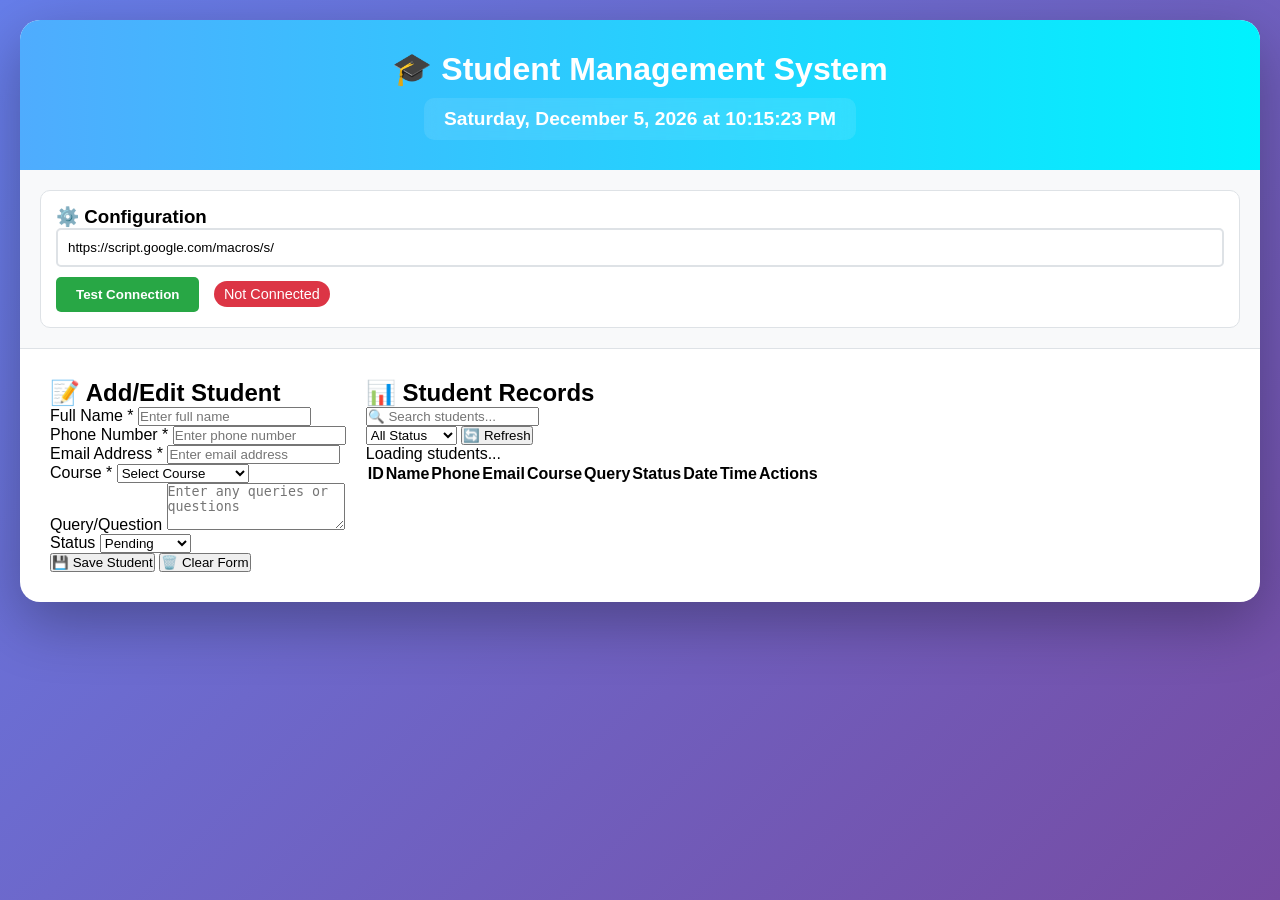
==== index.html @ 3c2ced5c "Update index.html" ====
<!DOCTYPE html>
<html lang="en">
<head>
    <meta charset="UTF-8">
    <meta name="viewport" content="width=device-width, initial-scale=1.0">
    <title>Student Management System</title>
    <style>
        /* (Keep all the CSS from previous code, it's already good) */
        * {
            margin: 0;
            padding: 0;
            box-sizing: border-box;
        }

        body {
            font-family: 'Segoe UI', Tahoma, Geneva, Verdana, sans-serif;
            background: linear-gradient(135deg, #667eea 0%, #764ba2 100%);
            min-height: 100vh;
            padding: 20px;
        }

        .container {
            max-width: 1400px;
            margin: 0 auto;
            background: white;
            border-radius: 20px;
            box-shadow: 0 20px 60px rgba(0,0,0,0.3);
            overflow: hidden;
        }

        header {
            background: linear-gradient(to right, #4facfe 0%, #00f2fe 100%);
            color: white;
            padding: 30px;
            text-align: center;
        }

        .clock {
            font-size: 1.2em;
            font-weight: bold;
            background: rgba(255,255,255,0.1);
            display: inline-block;
            padding: 10px 20px;
            border-radius: 10px;
            backdrop-filter: blur(10px);
            margin-top: 10px;
        }

        .config-section {
            background: #f8f9fa;
            padding: 20px;
            border-bottom: 1px solid #dee2e6;
        }

        .config-box {
            background: white;
            padding: 15px;
            border-radius: 10px;
            border: 1px solid #dee2e6;
        }

        .config-input {
            width: 100%;
            padding: 10px;
            border: 2px solid #dee2e6;
            border-radius: 5px;
            margin-bottom: 10px;
        }

        .btn-config {
            background: #28a745;
            color: white;
            border: none;
            padding: 10px 20px;
            border-radius: 5px;
            cursor: pointer;
            font-weight: bold;
        }

        .connection-status {
            display: inline-block;
            padding: 5px 10px;
            border-radius: 20px;
            margin-left: 10px;
            font-size: 0.9em;
        }

        .connected {
            background: #28a745;
            color: white;
        }

        .disconnected {
            background: #dc3545;
            color: white;
        }

        .main-content {
            display: flex;
            flex-wrap: wrap;
            gap: 20px;
            padding: 30px;
        }

        /* ... rest of the CSS remains the same ... */
    </style>
</head>
<body>
    <div class="container">
        <header>
            <h1>🎓 Student Management System</h1>
            <div class="clock" id="liveClock"></div>
        </header>
        
        <div class="config-section">
            <div class="config-box">
                <h3>⚙️ Configuration</h3>
                <input type="text" id="webAppUrl" class="config-input" 
                       placeholder="Enter your Web App URL here" 
                       value="https://script.google.com/macros/s/">
                <button class="btn-config" onclick="testConnection()">Test Connection</button>
                <span id="connectionStatus" class="connection-status disconnected">Not Connected</span>
            </div>
        </div>
        
        <div class="main-content">
            <section class="form-section">
                <div class="card">
                    <h2>📝 Add/Edit Student</h2>
                    <form id="studentForm">
                        <input type="hidden" id="studentId">
                        
                        <div class="form-group">
                            <label for="name">Full Name *</label>
                            <input type="text" id="name" required placeholder="Enter full name">
                        </div>
                        
                        <div class="form-group">
                            <label for="phone">Phone Number *</label>
                            <input type="tel" id="phone" required placeholder="Enter phone number">
                        </div>
                        
                        <div class="form-group">
                            <label for="email">Email Address *</label>
                            <input type="email" id="email" required placeholder="Enter email address">
                        </div>
                        
                        <div class="form-group">
                            <label for="course">Course *</label>
                            <select id="course" required>
                                <option value="">Select Course</option>
                                <option value="Computer Science">Computer Science</option>
                                <option value="Engineering">Engineering</option>
                                <option value="Business">Business</option>
                                <option value="Arts">Arts</option>
                                <option value="Medicine">Medicine</option>
                                <option value="Other">Other</option>
                            </select>
                        </div>
                        
                        <div class="form-group">
                            <label for="query">Query/Question</label>
                            <textarea id="query" rows="3" placeholder="Enter any queries or questions"></textarea>
                        </div>
                        
                        <div class="form-group">
                            <label for="status">Status</label>
                            <select id="status">
                                <option value="Pending">Pending</option>
                                <option value="In Progress">In Progress</option>
                                <option value="Completed">Completed</option>
                            </select>
                        </div>
                        
                        <button type="submit" class="btn btn-primary">💾 Save Student</button>
                        <button type="button" class="btn btn-secondary" onclick="resetForm()">🗑️ Clear Form</button>
                    </form>
                </div>
            </section>
            
            <section class="list-section">
                <div class="card">
                    <h2>📊 Student Records</h2>
                    
                    <div class="filters">
                        <div class="search-box">
                            <input type="text" id="searchInput" placeholder="🔍 Search students...">
                        </div>
                        <select id="statusFilter">
                            <option value="">All Status</option>
                            <option value="Pending">Pending</option>
                            <option value="In Progress">In Progress</option>
                            <option value="Completed">Completed</option>
                        </select>
                        <button class="btn btn-primary" onclick="loadStudents()">🔄 Refresh</button>
                    </div>
                    
                    <div class="loading" id="loading">
                        <div class="spinner"></div>
                        <p>Loading students...</p>
                    </div>
                    
                    <div id="errorMessage" class="error-message" style="display: none;">
                        <p>⚠️ Error loading data. Please check your connection.</p>
                    </div>
                    
                    <div class="table-container">
                        <table id="studentsTable">
                            <thead>
                                <tr>
                                    <th>ID</th>
                                    <th>Name</th>
                                    <th>Phone</th>
                                    <th>Email</th>
                                    <th>Course</th>
                                    <th>Query</th>
                                    <th>Status</th>
                                    <th>Date</th>
                                    <th>Time</th>
                                    <th>Actions</th>
                                </tr>
                            </thead>
                            <tbody id="studentsTableBody">
                                <!-- Data will be populated here -->
                            </tbody>
                        </table>
                    </div>
                </div>
            </section>
        </div>
    </div>
    
    <div id="notification" class="notification"></div>

    <script>
        // Web App URL - User will configure this
        let WEB_APP_URL = localStorage.getItem('webAppUrl') || '';
        if (WEB_APP_URL) {
            document.getElementById('webAppUrl').value = WEB_APP_URL;
        }
        
        // Live Clock
        function updateClock() {
            const now = new Date();
            const clock = document.getElementById('liveClock');
            clock.textContent = now.toLocaleString('en-US', {
                weekday: 'long',
                year: 'numeric',
                month: 'long',
                day: 'numeric',
                hour: '2-digit',
                minute: '2-digit',
                second: '2-digit',
                hour12: true
            });
        }
        
        setInterval(updateClock, 1000);
        updateClock();
        
        // Show Notification
        function showNotification(message, type = 'success') {
            const notification = document.getElementById('notification');
            notification.textContent = message;
            notification.className = `notification ${type} show`;
            
            setTimeout(() => {
                notification.classList.remove('show');
            }, 3000);
        }
        
        // Test Connection
        async function testConnection() {
            WEB_APP_URL = document.getElementById('webAppUrl').value.trim();
            
            if (!WEB_APP_URL) {
                showNotification('Please enter a Web App URL', 'error');
                return;
            }
            
            // Save to localStorage
            localStorage.setItem('webAppUrl', WEB_APP_URL);
            
            const statusEl = document.getElementById('connectionStatus');
            statusEl.textContent = 'Testing...';
            statusEl.className = 'connection-status';
            
            try {
                const response = await fetch(`${WEB_APP_URL}?method=test`);
                const result = await response.json();
                
                if (result.success) {
                    statusEl.textContent = 'Connected';
                    statusEl.className = 'connection-status connected';
                    showNotification('✓ Connection successful! Sheet: ' + result.sheetName, 'success');
                    
                    // Load students after successful connection
                    loadStudents();
                } else {
                    statusEl.textContent = 'Failed';
                    statusEl.className = 'connection-status disconnected';
                    showNotification('✗ Connection failed: ' + result.message, 'error');
                }
            } catch (error) {
                statusEl.textContent = 'Error';
                statusEl.className = 'connection-status disconnected';
                showNotification('✗ Connection error: ' + error.message, 'error');
            }
        }
        
        // Form Submission
        document.getElementById('studentForm').addEventListener('submit', async function(e) {
            e.preventDefault();
            
            if (!WEB_APP_URL) {
                showNotification('Please configure Web App URL first', 'error');
                return;
            }
            
            const formData = {
                method: 'add',
                name: document.getElementById('name').value,
                phone: document.getElementById('phone').value,
                email: document.getElementById('email').value,
                course: document.getElementById('course').value,
                query: document.getElementById('query').value,
                status: document.getElementById('status').value
            };
            
            const studentId = document.getElementById('studentId').value;
            if (studentId) {
                formData.method = 'update';
                formData.id = studentId;
            }
            
            try {
                showNotification('Saving student...', 'success');
                
                const response = await fetch(WEB_APP_URL, {
                    method: 'POST',
                    body: new URLSearchParams(formData)
                });
                
                const result = await response.json();
                
                if (result.success) {
                    showNotification('✓ ' + result.message, 'success');
                    resetForm();
                    loadStudents();
                } else {
                    showNotification('✗ ' + result.message, 'error');
                }
            } catch (error) {
                showNotification('✗ Error saving student: ' + error.message, 'error');
            }
        });
        
        // Load Students
        async function loadStudents() {
            if (!WEB_APP_URL) {
                showNotification('Please configure Web App URL first', 'error');
                return;
            }
            
            const loading = document.getElementById('loading');
            const tableBody = document.getElementById('studentsTableBody');
            const errorMessage = document.getElementById('errorMessage');
            
            loading.style.display = 'block';
            errorMessage.style.display = 'none';
            tableBody.innerHTML = '';
            
            try {
                const response = await fetch(`${WEB_APP_URL}?method=get`);
                const result = await response.json();
                
                if (result.success) {
                    displayStudents(result.students);
                    if (result.count === 0) {
                        showNotification('No students found. Add your first student!', 'success');
                    }
                } else {
                    errorMessage.style.display = 'block';
                    errorMessage.innerHTML = `<p>⚠️ ${result.message}</p>`;
                }
            } catch (error) {
                errorMessage.style.display = 'block';
                errorMessage.innerHTML = `<p>⚠️ Error loading students: ${error.message}</p>`;
                showNotification('✗ Error loading students', 'error');
            } finally {
                loading.style.display = 'none';
            }
        }
        
        // Display Students
        function displayStudents(students) {
            const tableBody = document.getElementById('studentsTableBody');
            const searchTerm = document.getElementById('searchInput').value.toLowerCase();
            const statusFilter = document.getElementById('statusFilter').value;
            
            tableBody.innerHTML = '';
            
            if (!students || students.length === 0) {
                tableBody.innerHTML = `
                    <tr>
                        <td colspan="10" style="text-align: center; padding: 40px;">
                            <p>No students found. Add your first student!</p>
                        </td>
                    </tr>
                `;
                return;
            }
            
            let displayedCount = 0;
            
            students.forEach(student => {
                // Apply filters
                if (searchTerm) {
                    const searchable = [
                        student.name || '',
                        student.phone || '',
                        student.Email || '',
                        student.Course || '',
                        student.Query || ''
                    ].some(value => value.toString().toLowerCase().includes(searchTerm));
                    
                    if (!searchable) return;
                }
                
                if (statusFilter && student.Status !== statusFilter) {
                    return;
                }
                
                displayedCount++;
                
                const statusClass = student.Status ? 
                    student.Status.toLowerCase().replace(' ', '') : 'pending';
                
                const row = document.createElement('tr');
                
                row.innerHTML = `
                    <td>${student.id || ''}</td>
                    <td>${student.name || ''}</td>
                    <td>${student.phone || ''}</td>
                    <td>${student.Email || ''}</td>
                    <td>${student.Course || ''}</td>
                    <td>${student.Query || ''}</td>
                    <td><span class="status status-${statusClass}">${student.Status || 'Pending'}</span></td>
                    <td>${student.Date || ''}</td>
                    <td>${student.Timestamp || ''}</td>
                    <td>
                        <div class="actions">
                            <button class="btn-small btn-edit" onclick="editStudent(${student.id})">Edit</button>
                            <button class="btn-small btn-delete" onclick="deleteStudent(${student.id})">Delete</button>
                        </div>
                    </td>
                `;
                
                tableBody.appendChild(row);
            });
            
            if (displayedCount === 0) {
                tableBody.innerHTML = `
                    <tr>
                        <td colspan="10" style="text-align: center; padding: 40px;">
                            <p>No students match your search criteria.</p>
                        </td>
                    </tr>
                `;
            }
        }
        
        // Edit Student
        async function editStudent(id) {
            try {
                const response = await fetch(`${WEB_APP_URL}?method=get`);
                const result = await response.json();
                
                if (result.success) {
                    const student = result.students.find(s => s.id == id);
                    if (student) {
                        document.getElementById('studentId').value = student.id;
                        document.getElementById('name').value = student.name || '';
                        document.getElementById('phone').value = student.phone || '';
                        document.getElementById('email').value = student.Email || '';
                        document.getElementById('course').value = student.Course || '';
                        document.getElementById('query').value = student.Query || '';
                        document.getElementById('status').value = student.Status || 'Pending';
                        
                        showNotification(`Editing student: ${student.name || 'ID ' + id}`, 'success');
                    }
                }
            } catch (error) {
                showNotification('Error loading student details', 'error');
            }
        }
        
        // Delete Student
        async function deleteStudent(id) {
            if (!confirm('Are you sure you want to delete this student?')) {
                return;
            }
            
            try {
                const response = await fetch(WEB_APP_URL, {
                    method: 'POST',
                    body: new URLSearchParams({
                        method: 'delete',
                        id: id
                    })
                });
                
                const result = await response.json();
                
                if (result.success) {
                    showNotification('✓ ' + result.message, 'success');
                    loadStudents();
                } else {
                    showNotification('✗ ' + result.message, 'error');
                }
            } catch (error) {
                showNotification('✗ Error deleting student', 'error');
            }
        }
        
        // Reset Form
        function resetForm() {
            document.getElementById('studentForm').reset();
            document.getElementById('studentId').value = '';
            showNotification('Form cleared', 'success');
        }
        
        // Search and Filter
        document.getElementById('searchInput').addEventListener('input', loadStudents);
        document.getElementById('statusFilter').addEventListener('change', loadStudents);
        
        // Auto-test connection if URL is already saved
        if (WEB_APP_URL) {
            setTimeout(testConnection, 1000);
        }
    </script>
</body>
</html>
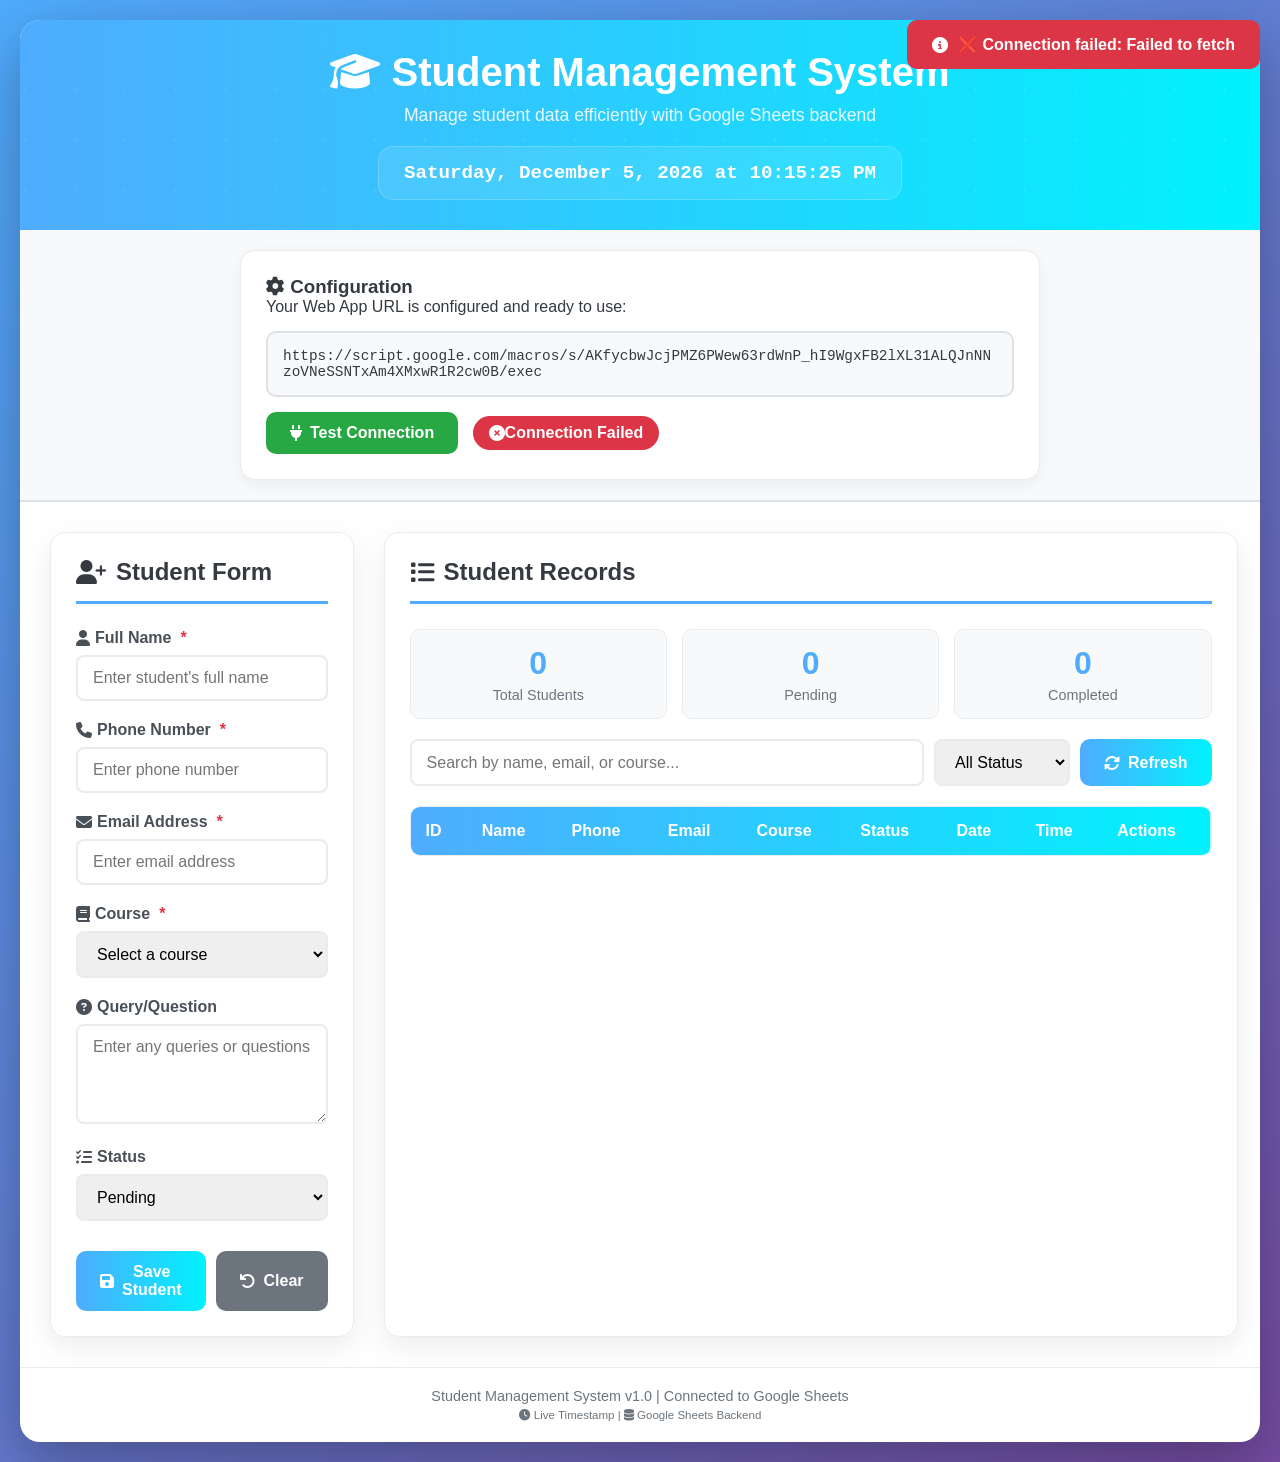
==== commit b06462bb: "Update index.html" ====
--- a/index.html
+++ b/index.html
@@ -5,7 +5,16 @@
     <meta name="viewport" content="width=device-width, initial-scale=1.0">
     <title>Student Management System</title>
     <style>
-        /* (Keep all the CSS from previous code, it's already good) */
+        :root {
+            --primary: #4facfe;
+            --secondary: #00f2fe;
+            --success: #28a745;
+            --danger: #dc3545;
+            --warning: #ffc107;
+            --dark: #343a40;
+            --light: #f8f9fa;
+        }
+        
         * {
             margin: 0;
             padding: 0;
@@ -14,9 +23,10 @@
 
         body {
             font-family: 'Segoe UI', Tahoma, Geneva, Verdana, sans-serif;
-            background: linear-gradient(135deg, #667eea 0%, #764ba2 100%);
+            background: linear-gradient(135deg, var(--primary) 0%, #764ba2 100%);
             min-height: 100vh;
             padding: 20px;
+            color: var(--dark);
         }
 
         .container {
@@ -26,186 +36,604 @@
             border-radius: 20px;
             box-shadow: 0 20px 60px rgba(0,0,0,0.3);
             overflow: hidden;
+            animation: fadeIn 0.5s ease-out;
+        }
+
+        @keyframes fadeIn {
+            from { opacity: 0; transform: translateY(20px); }
+            to { opacity: 1; transform: translateY(0); }
         }
 
         header {
-            background: linear-gradient(to right, #4facfe 0%, #00f2fe 100%);
+            background: linear-gradient(to right, var(--primary) 0%, var(--secondary) 100%);
             color: white;
             padding: 30px;
             text-align: center;
+            position: relative;
+            overflow: hidden;
+        }
+
+        header::before {
+            content: '';
+            position: absolute;
+            top: -50%;
+            left: -50%;
+            width: 200%;
+            height: 200%;
+            background: radial-gradient(circle, rgba(255,255,255,0.1) 1px, transparent 1px);
+            background-size: 50px 50px;
+            animation: float 20s linear infinite;
+        }
+
+        @keyframes float {
+            0% { transform: translateY(0) rotate(0deg); }
+            100% { transform: translateY(-50px) rotate(360deg); }
+        }
+
+        h1 {
+            font-size: 2.5em;
+            margin-bottom: 10px;
+            position: relative;
+            z-index: 1;
+        }
+
+        .subtitle {
+            font-size: 1.1em;
+            opacity: 0.9;
+            margin-bottom: 20px;
+            position: relative;
+            z-index: 1;
+        }
+
+        .clock-container {
+            background: rgba(255,255,255,0.1);
+            backdrop-filter: blur(10px);
+            border-radius: 15px;
+            padding: 15px 25px;
+            display: inline-block;
+            border: 1px solid rgba(255,255,255,0.2);
+            position: relative;
+            z-index: 1;
         }
 
         .clock {
             font-size: 1.2em;
             font-weight: bold;
-            background: rgba(255,255,255,0.1);
-            display: inline-block;
-            padding: 10px 20px;
+            font-family: 'Courier New', monospace;
+        }
+
+        .config-section {
+            background: var(--light);
+            padding: 20px;
+            border-bottom: 2px solid #dee2e6;
+        }
+
+        .config-card {
+            background: white;
+            padding: 25px;
+            border-radius: 15px;
+            box-shadow: 0 5px 15px rgba(0,0,0,0.05);
+            border: 1px solid #e9ecef;
+            max-width: 800px;
+            margin: 0 auto;
+        }
+
+        .url-display {
+            background: #f8f9fa;
+            border: 2px solid #dee2e6;
             border-radius: 10px;
-            backdrop-filter: blur(10px);
-            margin-top: 10px;
-        }
-
-        .config-section {
+            padding: 15px;
+            margin: 15px 0;
+            font-family: 'Courier New', monospace;
+            word-break: break-all;
+            font-size: 0.9em;
+            color: var(--dark);
+        }
+
+        .url-display.connected {
+            border-color: var(--success);
+            background: #d4edda;
+        }
+
+        .status-badge {
+            display: inline-flex;
+            align-items: center;
+            padding: 8px 16px;
+            border-radius: 25px;
+            font-weight: 600;
+            margin-left: 10px;
+        }
+
+        .status-connected {
+            background: var(--success);
+            color: white;
+        }
+
+        .status-disconnected {
+            background: var(--danger);
+            color: white;
+        }
+
+        .btn {
+            padding: 12px 24px;
+            border: none;
+            border-radius: 10px;
+            font-size: 16px;
+            font-weight: 600;
+            cursor: pointer;
+            transition: all 0.3s ease;
+            display: inline-flex;
+            align-items: center;
+            justify-content: center;
+            gap: 8px;
+        }
+
+        .btn:hover {
+            transform: translateY(-2px);
+            box-shadow: 0 5px 15px rgba(0,0,0,0.2);
+        }
+
+        .btn:active {
+            transform: translateY(0);
+        }
+
+        .btn-primary {
+            background: linear-gradient(to right, var(--primary) 0%, var(--secondary) 100%);
+            color: white;
+        }
+
+        .btn-success {
+            background: var(--success);
+            color: white;
+        }
+
+        .btn-danger {
+            background: var(--danger);
+            color: white;
+        }
+
+        .btn-secondary {
+            background: #6c757d;
+            color: white;
+        }
+
+        .btn-sm {
+            padding: 6px 12px;
+            font-size: 14px;
+        }
+
+        .main-content {
+            display: grid;
+            grid-template-columns: 1fr 1.5fr;
+            gap: 30px;
+            padding: 30px;
+        }
+
+        @media (max-width: 1024px) {
+            .main-content {
+                grid-template-columns: 1fr;
+            }
+        }
+
+        .card {
+            background: white;
+            border-radius: 15px;
+            padding: 25px;
+            box-shadow: 0 10px 30px rgba(0,0,0,0.08);
+            border: 1px solid #e9ecef;
+            height: 100%;
+        }
+
+        .card h2 {
+            color: var(--dark);
+            margin-bottom: 25px;
+            padding-bottom: 15px;
+            border-bottom: 3px solid var(--primary);
+            display: flex;
+            align-items: center;
+            gap: 10px;
+        }
+
+        .form-group {
+            margin-bottom: 20px;
+        }
+
+        .form-group label {
+            display: block;
+            margin-bottom: 8px;
+            color: #495057;
+            font-weight: 600;
+            display: flex;
+            align-items: center;
+            gap: 5px;
+        }
+
+        .required::after {
+            content: '*';
+            color: var(--danger);
+            margin-left: 4px;
+        }
+
+        .form-control {
+            width: 100%;
+            padding: 12px 15px;
+            border: 2px solid #e9ecef;
+            border-radius: 8px;
+            font-size: 16px;
+            transition: all 0.3s;
+            font-family: inherit;
+        }
+
+        .form-control:focus {
+            outline: none;
+            border-color: var(--primary);
+            box-shadow: 0 0 0 3px rgba(79, 172, 254, 0.1);
+        }
+
+        textarea.form-control {
+            min-height: 100px;
+            resize: vertical;
+        }
+
+        .filters {
+            display: grid;
+            grid-template-columns: 1fr auto auto;
+            gap: 10px;
+            margin-bottom: 20px;
+        }
+
+        @media (max-width: 768px) {
+            .filters {
+                grid-template-columns: 1fr;
+            }
+        }
+
+        .table-container {
+            overflow-x: auto;
+            border-radius: 10px;
+            border: 1px solid #e9ecef;
+        }
+
+        table {
+            width: 100%;
+            border-collapse: collapse;
+            min-width: 800px;
+        }
+
+        thead {
+            background: linear-gradient(to right, var(--primary) 0%, var(--secondary) 100%);
+        }
+
+        th {
+            padding: 15px;
+            text-align: left;
+            color: white;
+            font-weight: 600;
+            position: sticky;
+            top: 0;
+        }
+
+        tbody tr {
+            border-bottom: 1px solid #e9ecef;
+            transition: background-color 0.2s;
+        }
+
+        tbody tr:hover {
+            background-color: #f8f9fa;
+        }
+
+        td {
+            padding: 12px 15px;
+        }
+
+        .status-badge-small {
+            padding: 4px 10px;
+            border-radius: 15px;
+            font-size: 12px;
+            font-weight: 600;
+            text-transform: uppercase;
+        }
+
+        .status-pending {
+            background: #fff3cd;
+            color: #856404;
+        }
+
+        .status-inprogress {
+            background: #cce5ff;
+            color: #004085;
+        }
+
+        .status-completed {
+            background: #d4edda;
+            color: #155724;
+        }
+
+        .actions {
+            display: flex;
+            gap: 8px;
+            flex-wrap: nowrap;
+        }
+
+        .loading {
+            display: none;
+            text-align: center;
+            padding: 40px;
+        }
+
+        .spinner {
+            width: 40px;
+            height: 40px;
+            border: 3px solid #f3f3f3;
+            border-top: 3px solid var(--primary);
+            border-radius: 50%;
+            animation: spin 1s linear infinite;
+            margin: 0 auto 20px;
+        }
+
+        @keyframes spin {
+            0% { transform: rotate(0deg); }
+            100% { transform: rotate(360deg); }
+        }
+
+        .empty-state {
+            text-align: center;
+            padding: 40px;
+            color: #6c757d;
+        }
+
+        .empty-state i {
+            font-size: 3em;
+            margin-bottom: 20px;
+            opacity: 0.5;
+        }
+
+        .notification {
+            position: fixed;
+            top: 20px;
+            right: 20px;
+            padding: 15px 25px;
+            border-radius: 10px;
+            color: white;
+            font-weight: 600;
+            z-index: 1000;
+            opacity: 0;
+            transform: translateX(100px);
+            transition: all 0.3s ease;
+            display: flex;
+            align-items: center;
+            gap: 10px;
+            max-width: 400px;
+        }
+
+        .notification.show {
+            opacity: 1;
+            transform: translateX(0);
+        }
+
+        .notification.success {
+            background: var(--success);
+        }
+
+        .notification.error {
+            background: var(--danger);
+        }
+
+        .notification.info {
+            background: var(--primary);
+        }
+
+        .stats {
+            display: grid;
+            grid-template-columns: repeat(3, 1fr);
+            gap: 15px;
+            margin-bottom: 20px;
+        }
+
+        .stat-card {
             background: #f8f9fa;
-            padding: 20px;
-            border-bottom: 1px solid #dee2e6;
-        }
-
-        .config-box {
-            background: white;
             padding: 15px;
             border-radius: 10px;
-            border: 1px solid #dee2e6;
-        }
-
-        .config-input {
+            text-align: center;
+            border: 1px solid #e9ecef;
+        }
+
+        .stat-value {
+            font-size: 2em;
+            font-weight: bold;
+            color: var(--primary);
+        }
+
+        .stat-label {
+            font-size: 0.9em;
+            color: #6c757d;
+            margin-top: 5px;
+        }
+
+        .modal {
+            display: none;
+            position: fixed;
+            top: 0;
+            left: 0;
             width: 100%;
-            padding: 10px;
-            border: 2px solid #dee2e6;
-            border-radius: 5px;
-            margin-bottom: 10px;
-        }
-
-        .btn-config {
-            background: #28a745;
-            color: white;
-            border: none;
-            padding: 10px 20px;
-            border-radius: 5px;
-            cursor: pointer;
-            font-weight: bold;
-        }
-
-        .connection-status {
-            display: inline-block;
-            padding: 5px 10px;
-            border-radius: 20px;
-            margin-left: 10px;
+            height: 100%;
+            background: rgba(0,0,0,0.5);
+            z-index: 1001;
+            align-items: center;
+            justify-content: center;
+        }
+
+        .modal.show {
+            display: flex;
+        }
+
+        .modal-content {
+            background: white;
+            padding: 30px;
+            border-radius: 15px;
+            max-width: 500px;
+            width: 90%;
+            max-height: 80vh;
+            overflow-y: auto;
+        }
+
+        footer {
+            text-align: center;
+            padding: 20px;
+            color: #6c757d;
             font-size: 0.9em;
-        }
-
-        .connected {
-            background: #28a745;
-            color: white;
-        }
-
-        .disconnected {
-            background: #dc3545;
-            color: white;
-        }
-
-        .main-content {
-            display: flex;
-            flex-wrap: wrap;
-            gap: 20px;
-            padding: 30px;
-        }
-
-        /* ... rest of the CSS remains the same ... */
+            border-top: 1px solid #e9ecef;
+        }
     </style>
+    <link rel="stylesheet" href="https://cdnjs.cloudflare.com/ajax/libs/font-awesome/6.4.0/css/all.min.css">
 </head>
 <body>
     <div class="container">
         <header>
-            <h1>🎓 Student Management System</h1>
-            <div class="clock" id="liveClock"></div>
+            <h1><i class="fas fa-graduation-cap"></i> Student Management System</h1>
+            <p class="subtitle">Manage student data efficiently with Google Sheets backend</p>
+            <div class="clock-container">
+                <div class="clock" id="liveClock"></div>
+            </div>
         </header>
         
         <div class="config-section">
-            <div class="config-box">
-                <h3>⚙️ Configuration</h3>
-                <input type="text" id="webAppUrl" class="config-input" 
-                       placeholder="Enter your Web App URL here" 
-                       value="https://script.google.com/macros/s/">
-                <button class="btn-config" onclick="testConnection()">Test Connection</button>
-                <span id="connectionStatus" class="connection-status disconnected">Not Connected</span>
+            <div class="config-card">
+                <h3><i class="fas fa-cog"></i> Configuration</h3>
+                <p>Your Web App URL is configured and ready to use:</p>
+                <div class="url-display" id="urlDisplay">
+                    https://script.google.com/macros/s/AKfycbwJcjPMZ6PWew63rdWnP_hI9WgxFB2lXL31ALQJnNNzoVNeSSNTxAm4XMxwR1R2cw0B/exec
+                </div>
+                <div>
+                    <button class="btn btn-success" onclick="testConnection()">
+                        <i class="fas fa-plug"></i> Test Connection
+                    </button>
+                    <span id="connectionStatus" class="status-badge status-disconnected">
+                        <i class="fas fa-times-circle"></i> Not Connected
+                    </span>
+                </div>
             </div>
         </div>
         
         <div class="main-content">
-            <section class="form-section">
+            <div class="form-section">
                 <div class="card">
-                    <h2>📝 Add/Edit Student</h2>
+                    <h2><i class="fas fa-user-plus"></i> Student Form</h2>
                     <form id="studentForm">
                         <input type="hidden" id="studentId">
                         
                         <div class="form-group">
-                            <label for="name">Full Name *</label>
-                            <input type="text" id="name" required placeholder="Enter full name">
+                            <label for="name" class="required">
+                                <i class="fas fa-user"></i> Full Name
+                            </label>
+                            <input type="text" id="name" class="form-control" required 
+                                   placeholder="Enter student's full name">
                         </div>
                         
                         <div class="form-group">
-                            <label for="phone">Phone Number *</label>
-                            <input type="tel" id="phone" required placeholder="Enter phone number">
+                            <label for="phone" class="required">
+                                <i class="fas fa-phone"></i> Phone Number
+                            </label>
+                            <input type="tel" id="phone" class="form-control" required 
+                                   placeholder="Enter phone number">
                         </div>
                         
                         <div class="form-group">
-                            <label for="email">Email Address *</label>
-                            <input type="email" id="email" required placeholder="Enter email address">
+                            <label for="email" class="required">
+                                <i class="fas fa-envelope"></i> Email Address
+                            </label>
+                            <input type="email" id="email" class="form-control" required 
+                                   placeholder="Enter email address">
                         </div>
                         
                         <div class="form-group">
-                            <label for="course">Course *</label>
-                            <select id="course" required>
-                                <option value="">Select Course</option>
+                            <label for="course" class="required">
+                                <i class="fas fa-book"></i> Course
+                            </label>
+                            <select id="course" class="form-control" required>
+                                <option value="">Select a course</option>
                                 <option value="Computer Science">Computer Science</option>
+                                <option value="Information Technology">Information Technology</option>
                                 <option value="Engineering">Engineering</option>
-                                <option value="Business">Business</option>
+                                <option value="Business Administration">Business Administration</option>
+                                <option value="Medicine">Medicine</option>
                                 <option value="Arts">Arts</option>
-                                <option value="Medicine">Medicine</option>
+                                <option value="Science">Science</option>
                                 <option value="Other">Other</option>
                             </select>
                         </div>
                         
                         <div class="form-group">
-                            <label for="query">Query/Question</label>
-                            <textarea id="query" rows="3" placeholder="Enter any queries or questions"></textarea>
+                            <label for="query">
+                                <i class="fas fa-question-circle"></i> Query/Question
+                            </label>
+                            <textarea id="query" class="form-control" 
+                                      placeholder="Enter any queries or questions"></textarea>
                         </div>
                         
                         <div class="form-group">
-                            <label for="status">Status</label>
-                            <select id="status">
+                            <label for="status">
+                                <i class="fas fa-tasks"></i> Status
+                            </label>
+                            <select id="status" class="form-control">
                                 <option value="Pending">Pending</option>
                                 <option value="In Progress">In Progress</option>
                                 <option value="Completed">Completed</option>
                             </select>
                         </div>
                         
-                        <button type="submit" class="btn btn-primary">💾 Save Student</button>
-                        <button type="button" class="btn btn-secondary" onclick="resetForm()">🗑️ Clear Form</button>
+                        <div style="display: flex; gap: 10px; margin-top: 30px;">
+                            <button type="submit" class="btn btn-primary" style="flex: 1;">
+                                <i class="fas fa-save"></i> Save Student
+                            </button>
+                            <button type="button" class="btn btn-secondary" onclick="resetForm()">
+                                <i class="fas fa-undo"></i> Clear
+                            </button>
+                        </div>
                     </form>
                 </div>
-            </section>
-            
-            <section class="list-section">
+            </div>
+            
+            <div class="list-section">
                 <div class="card">
-                    <h2>📊 Student Records</h2>
+                    <h2><i class="fas fa-list"></i> Student Records</h2>
+                    
+                    <div class="stats" id="stats">
+                        <div class="stat-card">
+                            <div class="stat-value" id="totalStudents">0</div>
+                            <div class="stat-label">Total Students</div>
+                        </div>
+                        <div class="stat-card">
+                            <div class="stat-value" id="pendingCount">0</div>
+                            <div class="stat-label">Pending</div>
+                        </div>
+                        <div class="stat-card">
+                            <div class="stat-value" id="completedCount">0</div>
+                            <div class="stat-label">Completed</div>
+                        </div>
+                    </div>
                     
                     <div class="filters">
-                        <div class="search-box">
-                            <input type="text" id="searchInput" placeholder="🔍 Search students...">
-                        </div>
-                        <select id="statusFilter">
+                        <input type="text" id="searchInput" class="form-control" 
+                               placeholder="Search by name, email, or course...">
+                        <select id="statusFilter" class="form-control">
                             <option value="">All Status</option>
                             <option value="Pending">Pending</option>
                             <option value="In Progress">In Progress</option>
                             <option value="Completed">Completed</option>
                         </select>
-                        <button class="btn btn-primary" onclick="loadStudents()">🔄 Refresh</button>
+                        <button class="btn btn-primary" onclick="loadStudents()">
+                            <i class="fas fa-sync-alt"></i> Refresh
+                        </button>
                     </div>
                     
                     <div class="loading" id="loading">
                         <div class="spinner"></div>
-                        <p>Loading students...</p>
-                    </div>
-                    
-                    <div id="errorMessage" class="error-message" style="display: none;">
-                        <p>⚠️ Error loading data. Please check your connection.</p>
+                        <p>Loading student data...</p>
                     </div>
                     
                     <div class="table-container">
-                        <table id="studentsTable">
+                        <table>
                             <thead>
                                 <tr>
                                     <th>ID</th>
@@ -213,7 +641,6 @@
                                     <th>Phone</th>
                                     <th>Email</th>
                                     <th>Course</th>
-                                    <th>Query</th>
                                     <th>Status</th>
                                     <th>Date</th>
                                     <th>Time</th>
@@ -221,29 +648,108 @@
                                 </tr>
                             </thead>
                             <tbody id="studentsTableBody">
-                                <!-- Data will be populated here -->
+                                <!-- Data will be loaded here -->
                             </tbody>
                         </table>
                     </div>
+                    
+                    <div class="empty-state" id="emptyState" style="display: none;">
+                        <i class="fas fa-users-slash"></i>
+                        <h3>No Students Found</h3>
+                        <p>Add your first student using the form on the left!</p>
+                    </div>
                 </div>
-            </section>
+            </div>
+        </div>
+        
+        <footer>
+            <p>Student Management System v1.0 | Connected to Google Sheets</p>
+            <p style="font-size: 0.8em; margin-top: 5px;">
+                <i class="fas fa-clock"></i> Live Timestamp | 
+                <i class="fas fa-database"></i> Google Sheets Backend
+            </p>
+        </footer>
+    </div>
+    
+    <div id="notification" class="notification">
+        <i class="fas fa-info-circle"></i>
+        <span id="notificationText"></span>
+    </div>
+    
+    <div class="modal" id="studentModal">
+        <div class="modal-content">
+            <h2><i class="fas fa-edit"></i> Edit Student</h2>
+            <form id="editForm">
+                <input type="hidden" id="editId">
+                
+                <div class="form-group">
+                    <label for="editName">Full Name</label>
+                    <input type="text" id="editName" class="form-control" required>
+                </div>
+                
+                <div class="form-group">
+                    <label for="editPhone">Phone Number</label>
+                    <input type="tel" id="editPhone" class="form-control" required>
+                </div>
+                
+                <div class="form-group">
+                    <label for="editEmail">Email Address</label>
+                    <input type="email" id="editEmail" class="form-control" required>
+                </div>
+                
+                <div class="form-group">
+                    <label for="editCourse">Course</label>
+                    <select id="editCourse" class="form-control" required>
+                        <option value="">Select a course</option>
+                        <option value="Computer Science">Computer Science</option>
+                        <option value="Information Technology">Information Technology</option>
+                        <option value="Engineering">Engineering</option>
+                        <option value="Business Administration">Business Administration</option>
+                        <option value="Medicine">Medicine</option>
+                        <option value="Arts">Arts</option>
+                        <option value="Science">Science</option>
+                        <option value="Other">Other</option>
+                    </select>
+                </div>
+                
+                <div class="form-group">
+                    <label for="editQuery">Query/Question</label>
+                    <textarea id="editQuery" class="form-control"></textarea>
+                </div>
+                
+                <div class="form-group">
+                    <label for="editStatus">Status</label>
+                    <select id="editStatus" class="form-control">
+                        <option value="Pending">Pending</option>
+                        <option value="In Progress">In Progress</option>
+                        <option value="Completed">Completed</option>
+                    </select>
+                </div>
+                
+                <div style="display: flex; gap: 10px; margin-top: 20px;">
+                    <button type="submit" class="btn btn-primary" style="flex: 1;">
+                        <i class="fas fa-save"></i> Update
+                    </button>
+                    <button type="button" class="btn btn-danger" onclick="closeModal()">
+                        <i class="fas fa-times"></i> Cancel
+                    </button>
+                </div>
+            </form>
         </div>
     </div>
-    
-    <div id="notification" class="notification"></div>
 
     <script>
-        // Web App URL - User will configure this
-        let WEB_APP_URL = localStorage.getItem('webAppUrl') || '';
-        if (WEB_APP_URL) {
-            document.getElementById('webAppUrl').value = WEB_APP_URL;
-        }
-        
-        // Live Clock
+        // Web App URL - Using your provided URL
+        const WEB_APP_URL = 'https://script.google.com/macros/s/AKfycbwJcjPMZ6PWew63rdWnP_hI9WgxFB2lXL31ALQJnNNzoVNeSSNTxAm4XMxwR1R2cw0B/exec';
+        
+        // Initialize connection status
+        let isConnected = false;
+        
+        // Live Clock Function
         function updateClock() {
             const now = new Date();
             const clock = document.getElementById('liveClock');
-            clock.textContent = now.toLocaleString('en-US', {
+            const options = {
                 weekday: 'long',
                 year: 'numeric',
                 month: 'long',
@@ -252,68 +758,182 @@
                 minute: '2-digit',
                 second: '2-digit',
                 hour12: true
-            });
-        }
-        
+            };
+            clock.textContent = now.toLocaleString('en-US', options);
+        }
+        
+        // Update clock every second
         setInterval(updateClock, 1000);
         updateClock();
         
-        // Show Notification
-        function showNotification(message, type = 'success') {
+        // Notification System
+        function showNotification(message, type = 'info') {
             const notification = document.getElementById('notification');
-            notification.textContent = message;
-            notification.className = `notification ${type} show`;
-            
+            const notificationText = document.getElementById('notificationText');
+            
+            notificationText.textContent = message;
+            notification.className = `notification ${type}`;
+            
+            // Add show class with a small delay for animation
+            setTimeout(() => {
+                notification.classList.add('show');
+            }, 10);
+            
+            // Auto hide after 5 seconds
             setTimeout(() => {
                 notification.classList.remove('show');
-            }, 3000);
-        }
-        
-        // Test Connection
+            }, 5000);
+        }
+        
+        // Test Connection Function
         async function testConnection() {
-            WEB_APP_URL = document.getElementById('webAppUrl').value.trim();
-            
-            if (!WEB_APP_URL) {
-                showNotification('Please enter a Web App URL', 'error');
-                return;
-            }
-            
-            // Save to localStorage
-            localStorage.setItem('webAppUrl', WEB_APP_URL);
-            
             const statusEl = document.getElementById('connectionStatus');
-            statusEl.textContent = 'Testing...';
-            statusEl.className = 'connection-status';
+            const urlDisplay = document.getElementById('urlDisplay');
+            
+            statusEl.innerHTML = '<i class="fas fa-spinner fa-spin"></i> Testing...';
+            statusEl.className = 'status-badge';
             
             try {
+                // Test the connection
                 const response = await fetch(`${WEB_APP_URL}?method=test`);
+                
+                if (!response.ok) {
+                    throw new Error(`HTTP error! status: ${response.status}`);
+                }
+                
                 const result = await response.json();
                 
                 if (result.success) {
-                    statusEl.textContent = 'Connected';
-                    statusEl.className = 'connection-status connected';
-                    showNotification('✓ Connection successful! Sheet: ' + result.sheetName, 'success');
+                    isConnected = true;
+                    statusEl.innerHTML = '<i class="fas fa-check-circle"></i> Connected';
+                    statusEl.className = 'status-badge status-connected';
+                    urlDisplay.classList.add('connected');
+                    
+                    showNotification(`✅ Successfully connected! Found sheet: ${result.sheetName}`, 'success');
                     
                     // Load students after successful connection
                     loadStudents();
                 } else {
-                    statusEl.textContent = 'Failed';
-                    statusEl.className = 'connection-status disconnected';
-                    showNotification('✗ Connection failed: ' + result.message, 'error');
+                    throw new Error(result.message || 'Connection failed');
                 }
             } catch (error) {
-                statusEl.textContent = 'Error';
-                statusEl.className = 'connection-status disconnected';
-                showNotification('✗ Connection error: ' + error.message, 'error');
-            }
-        }
-        
-        // Form Submission
+                isConnected = false;
+                statusEl.innerHTML = '<i class="fas fa-times-circle"></i> Connection Failed';
+                statusEl.className = 'status-badge status-disconnected';
+                urlDisplay.classList.remove('connected');
+                
+                showNotification(`❌ Connection failed: ${error.message}`, 'error');
+                console.error('Connection error:', error);
+            }
+        }
+        
+        // Load Students Function
+        async function loadStudents() {
+            if (!isConnected) {
+                showNotification('Please connect first using the Test Connection button', 'error');
+                return;
+            }
+            
+            const loading = document.getElementById('loading');
+            const tableBody = document.getElementById('studentsTableBody');
+            const emptyState = document.getElementById('emptyState');
+            
+            loading.style.display = 'block';
+            tableBody.innerHTML = '';
+            
+            try {
+                const response = await fetch(`${WEB_APP_URL}?method=get`);
+                const result = await response.json();
+                
+                if (result.success) {
+                    displayStudents(result.students);
+                    updateStats(result.students);
+                    
+                    if (result.count === 0) {
+                        emptyState.style.display = 'block';
+                    } else {
+                        emptyState.style.display = 'none';
+                    }
+                } else {
+                    throw new Error(result.message || 'Failed to load students');
+                }
+            } catch (error) {
+                showNotification(`Error loading students: ${error.message}`, 'error');
+                console.error('Load students error:', error);
+            } finally {
+                loading.style.display = 'none';
+            }
+        }
+        
+        // Update Statistics
+        function updateStats(students) {
+            const total = students.length;
+            const pending = students.filter(s => s.Status === 'Pending').length;
+            const completed = students.filter(s => s.Status === 'Completed').length;
+            
+            document.getElementById('totalStudents').textContent = total;
+            document.getElementById('pendingCount').textContent = pending;
+            document.getElementById('completedCount').textContent = completed;
+        }
+        
+        // Display Students in Table
+        function displayStudents(students) {
+            const tableBody = document.getElementById('studentsTableBody');
+            const searchTerm = document.getElementById('searchInput').value.toLowerCase();
+            const statusFilter = document.getElementById('statusFilter').value;
+            
+            tableBody.innerHTML = '';
+            
+            students.forEach(student => {
+                // Apply filters
+                if (searchTerm && !Object.values(student).some(value => 
+                    value && value.toString().toLowerCase().includes(searchTerm))) {
+                    return;
+                }
+                
+                if (statusFilter && student.Status !== statusFilter) {
+                    return;
+                }
+                
+                const row = document.createElement('tr');
+                const statusClass = student.Status ? 
+                    student.Status.toLowerCase().replace(' ', '') : 'pending';
+                
+                row.innerHTML = `
+                    <td>${student.id || 'N/A'}</td>
+                    <td>${student.name || ''}</td>
+                    <td>${student.phone || ''}</td>
+                    <td>${student.Email || ''}</td>
+                    <td>${student.Course || ''}</td>
+                    <td>
+                        <span class="status-badge-small status-${statusClass}">
+                            ${student.Status || 'Pending'}
+                        </span>
+                    </td>
+                    <td>${student.Date || ''}</td>
+                    <td>${student.Timestamp || ''}</td>
+                    <td>
+                        <div class="actions">
+                            <button class="btn btn-primary btn-sm" onclick="openEditModal(${student.id})">
+                                <i class="fas fa-edit"></i>
+                            </button>
+                            <button class="btn btn-danger btn-sm" onclick="deleteStudent(${student.id})">
+                                <i class="fas fa-trash"></i>
+                            </button>
+                        </div>
+                    </td>
+                `;
+                
+                tableBody.appendChild(row);
+            });
+        }
+        
+        // Form Submission Handler
         document.getElementById('studentForm').addEventListener('submit', async function(e) {
             e.preventDefault();
             
-            if (!WEB_APP_URL) {
-                showNotification('Please configure Web App URL first', 'error');
+            if (!isConnected) {
+                showNotification('Please connect first using the Test Connection button', 'error');
                 return;
             }
             
@@ -327,15 +947,7 @@
                 status: document.getElementById('status').value
             };
             
-            const studentId = document.getElementById('studentId').value;
-            if (studentId) {
-                formData.method = 'update';
-                formData.id = studentId;
-            }
-            
             try {
-                showNotification('Saving student...', 'success');
-                
                 const response = await fetch(WEB_APP_URL, {
                     method: 'POST',
                     body: new URLSearchParams(formData)
@@ -344,156 +956,93 @@
                 const result = await response.json();
                 
                 if (result.success) {
-                    showNotification('✓ ' + result.message, 'success');
+                    showNotification(`✅ Student added successfully! ID: ${result.id}`, 'success');
                     resetForm();
                     loadStudents();
                 } else {
-                    showNotification('✗ ' + result.message, 'error');
+                    throw new Error(result.message || 'Failed to add student');
                 }
             } catch (error) {
-                showNotification('✗ Error saving student: ' + error.message, 'error');
+                showNotification(`❌ Error: ${error.message}`, 'error');
             }
         });
         
-        // Load Students
-        async function loadStudents() {
-            if (!WEB_APP_URL) {
-                showNotification('Please configure Web App URL first', 'error');
+        // Reset Form
+        function resetForm() {
+            document.getElementById('studentForm').reset();
+            document.getElementById('studentId').value = '';
+            showNotification('Form cleared', 'info');
+        }
+        
+        // Open Edit Modal
+        async function openEditModal(id) {
+            if (!isConnected) {
+                showNotification('Please connect first', 'error');
                 return;
             }
-            
-            const loading = document.getElementById('loading');
-            const tableBody = document.getElementById('studentsTableBody');
-            const errorMessage = document.getElementById('errorMessage');
-            
-            loading.style.display = 'block';
-            errorMessage.style.display = 'none';
-            tableBody.innerHTML = '';
             
             try {
                 const response = await fetch(`${WEB_APP_URL}?method=get`);
                 const result = await response.json();
                 
                 if (result.success) {
-                    displayStudents(result.students);
-                    if (result.count === 0) {
-                        showNotification('No students found. Add your first student!', 'success');
-                    }
-                } else {
-                    errorMessage.style.display = 'block';
-                    errorMessage.innerHTML = `<p>⚠️ ${result.message}</p>`;
-                }
-            } catch (error) {
-                errorMessage.style.display = 'block';
-                errorMessage.innerHTML = `<p>⚠️ Error loading students: ${error.message}</p>`;
-                showNotification('✗ Error loading students', 'error');
-            } finally {
-                loading.style.display = 'none';
-            }
-        }
-        
-        // Display Students
-        function displayStudents(students) {
-            const tableBody = document.getElementById('studentsTableBody');
-            const searchTerm = document.getElementById('searchInput').value.toLowerCase();
-            const statusFilter = document.getElementById('statusFilter').value;
-            
-            tableBody.innerHTML = '';
-            
-            if (!students || students.length === 0) {
-                tableBody.innerHTML = `
-                    <tr>
-                        <td colspan="10" style="text-align: center; padding: 40px;">
-                            <p>No students found. Add your first student!</p>
-                        </td>
-                    </tr>
-                `;
-                return;
-            }
-            
-            let displayedCount = 0;
-            
-            students.forEach(student => {
-                // Apply filters
-                if (searchTerm) {
-                    const searchable = [
-                        student.name || '',
-                        student.phone || '',
-                        student.Email || '',
-                        student.Course || '',
-                        student.Query || ''
-                    ].some(value => value.toString().toLowerCase().includes(searchTerm));
-                    
-                    if (!searchable) return;
-                }
-                
-                if (statusFilter && student.Status !== statusFilter) {
-                    return;
-                }
-                
-                displayedCount++;
-                
-                const statusClass = student.Status ? 
-                    student.Status.toLowerCase().replace(' ', '') : 'pending';
-                
-                const row = document.createElement('tr');
-                
-                row.innerHTML = `
-                    <td>${student.id || ''}</td>
-                    <td>${student.name || ''}</td>
-                    <td>${student.phone || ''}</td>
-                    <td>${student.Email || ''}</td>
-                    <td>${student.Course || ''}</td>
-                    <td>${student.Query || ''}</td>
-                    <td><span class="status status-${statusClass}">${student.Status || 'Pending'}</span></td>
-                    <td>${student.Date || ''}</td>
-                    <td>${student.Timestamp || ''}</td>
-                    <td>
-                        <div class="actions">
-                            <button class="btn-small btn-edit" onclick="editStudent(${student.id})">Edit</button>
-                            <button class="btn-small btn-delete" onclick="deleteStudent(${student.id})">Delete</button>
-                        </div>
-                    </td>
-                `;
-                
-                tableBody.appendChild(row);
-            });
-            
-            if (displayedCount === 0) {
-                tableBody.innerHTML = `
-                    <tr>
-                        <td colspan="10" style="text-align: center; padding: 40px;">
-                            <p>No students match your search criteria.</p>
-                        </td>
-                    </tr>
-                `;
-            }
-        }
-        
-        // Edit Student
-        async function editStudent(id) {
-            try {
-                const response = await fetch(`${WEB_APP_URL}?method=get`);
-                const result = await response.json();
-                
-                if (result.success) {
                     const student = result.students.find(s => s.id == id);
                     if (student) {
-                        document.getElementById('studentId').value = student.id;
-                        document.getElementById('name').value = student.name || '';
-                        document.getElementById('phone').value = student.phone || '';
-                        document.getElementById('email').value = student.Email || '';
-                        document.getElementById('course').value = student.Course || '';
-                        document.getElementById('query').value = student.Query || '';
-                        document.getElementById('status').value = student.Status || 'Pending';
+                        document.getElementById('editId').value = student.id;
+                        document.getElementById('editName').value = student.name || '';
+                        document.getElementById('editPhone').value = student.phone || '';
+                        document.getElementById('editEmail').value = student.Email || '';
+                        document.getElementById('editCourse').value = student.Course || '';
+                        document.getElementById('editQuery').value = student.Query || '';
+                        document.getElementById('editStatus').value = student.Status || 'Pending';
                         
-                        showNotification(`Editing student: ${student.name || 'ID ' + id}`, 'success');
+                        document.getElementById('studentModal').classList.add('show');
                     }
                 }
             } catch (error) {
-                showNotification('Error loading student details', 'error');
-            }
-        }
+                showNotification(`Error loading student: ${error.message}`, 'error');
+            }
+        }
+        
+        // Close Modal
+        function closeModal() {
+            document.getElementById('studentModal').classList.remove('show');
+        }
+        
+        // Edit Form Submission
+        document.getElementById('editForm').addEventListener('submit', async function(e) {
+            e.preventDefault();
+            
+            const formData = {
+                method: 'update',
+                id: document.getElementById('editId').value,
+                name: document.getElementById('editName').value,
+                phone: document.getElementById('editPhone').value,
+                email: document.getElementById('editEmail').value,
+                course: document.getElementById('editCourse').value,
+                query: document.getElementById('editQuery').value,
+                status: document.getElementById('editStatus').value
+            };
+            
+            try {
+                const response = await fetch(WEB_APP_URL, {
+                    method: 'POST',
+                    body: new URLSearchParams(formData)
+                });
+                
+                const result = await response.json();
+                
+                if (result.success) {
+                    showNotification('✅ Student updated successfully!', 'success');
+                    closeModal();
+                    loadStudents();
+                } else {
+                    throw new Error(result.message || 'Failed to update student');
+                }
+            } catch (error) {
+                showNotification(`❌ Error: ${error.message}`, 'error');
+            }
+        });
         
         // Delete Student
         async function deleteStudent(id) {
@@ -513,31 +1062,51 @@
                 const result = await response.json();
                 
                 if (result.success) {
-                    showNotification('✓ ' + result.message, 'success');
+                    showNotification('✅ Student deleted successfully!', 'success');
                     loadStudents();
                 } else {
-                    showNotification('✗ ' + result.message, 'error');
+                    throw new Error(result.message || 'Failed to delete student');
                 }
             } catch (error) {
-                showNotification('✗ Error deleting student', 'error');
-            }
-        }
-        
-        // Reset Form
-        function resetForm() {
-            document.getElementById('studentForm').reset();
-            document.getElementById('studentId').value = '';
-            showNotification('Form cleared', 'success');
-        }
-        
-        // Search and Filter
-        document.getElementById('searchInput').addEventListener('input', loadStudents);
+                showNotification(`❌ Error: ${error.message}`, 'error');
+            }
+        }
+        
+        // Event Listeners for Search and Filter
+        document.getElementById('searchInput').addEventListener('input', () => {
+            // Re-filter existing data
+            const students = Array.from(document.querySelectorAll('#studentsTableBody tr'))
+                .map(row => {
+                    const cells = row.querySelectorAll('td');
+                    return {
+                        id: cells[0].textContent,
+                        name: cells[1].textContent,
+                        phone: cells[2].textContent,
+                        Email: cells[3].textContent,
+                        Course: cells[4].textContent,
+                        Status: cells[5].querySelector('span').textContent,
+                        Date: cells[6].textContent,
+                        Timestamp: cells[7].textContent
+                    };
+                });
+            
+            displayStudents(students);
+        });
+        
         document.getElementById('statusFilter').addEventListener('change', loadStudents);
         
-        // Auto-test connection if URL is already saved
-        if (WEB_APP_URL) {
+        // Initialize on page load
+        document.addEventListener('DOMContentLoaded', () => {
+            // Auto-test connection after 1 second
             setTimeout(testConnection, 1000);
-        }
+        });
+        
+        // Close modal when clicking outside
+        document.getElementById('studentModal').addEventListener('click', function(e) {
+            if (e.target === this) {
+                closeModal();
+            }
+        });
     </script>
 </body>
 </html>
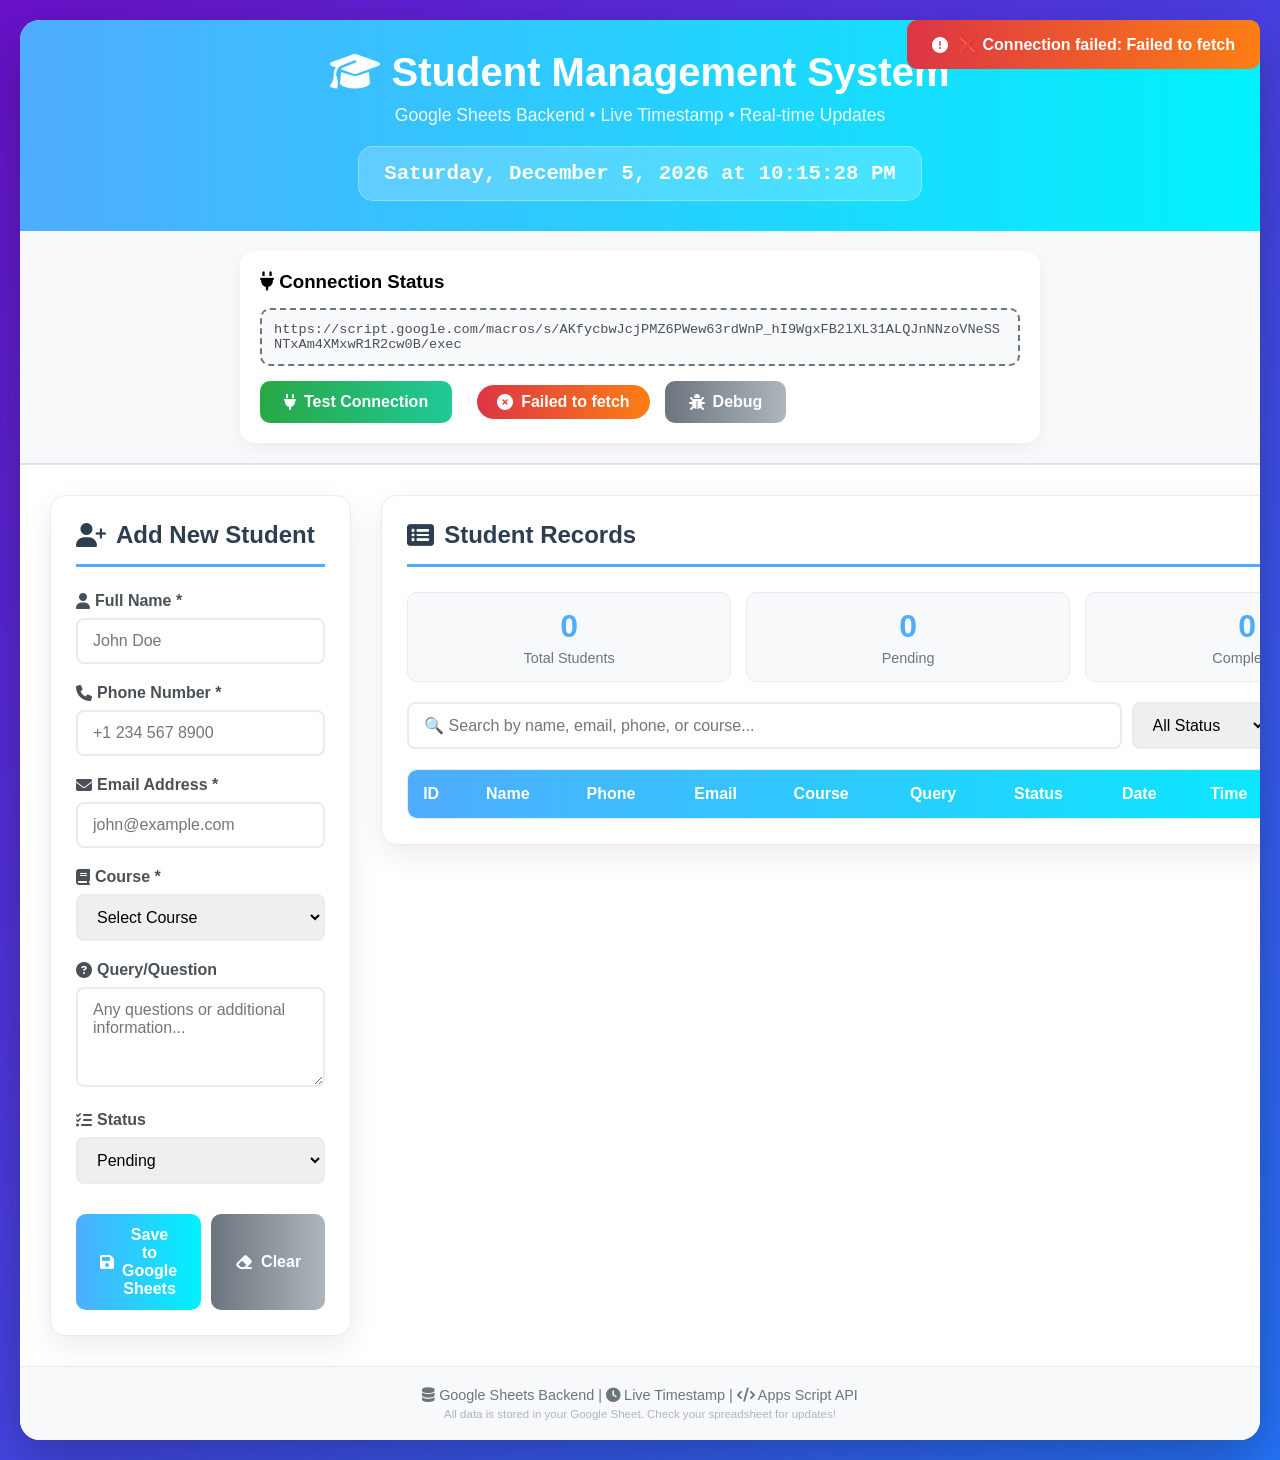
==== commit 388ac6d7: "Update index.html" ====
--- a/index.html
+++ b/index.html
@@ -5,16 +5,6 @@
     <meta name="viewport" content="width=device-width, initial-scale=1.0">
     <title>Student Management System</title>
     <style>
-        :root {
-            --primary: #4facfe;
-            --secondary: #00f2fe;
-            --success: #28a745;
-            --danger: #dc3545;
-            --warning: #ffc107;
-            --dark: #343a40;
-            --light: #f8f9fa;
-        }
-        
         * {
             margin: 0;
             padding: 0;
@@ -22,11 +12,10 @@
         }
 
         body {
-            font-family: 'Segoe UI', Tahoma, Geneva, Verdana, sans-serif;
-            background: linear-gradient(135deg, var(--primary) 0%, #764ba2 100%);
+            font-family: -apple-system, BlinkMacSystemFont, 'Segoe UI', Roboto, Oxygen, Ubuntu, sans-serif;
+            background: linear-gradient(135deg, #6a11cb 0%, #2575fc 100%);
             min-height: 100vh;
             padding: 20px;
-            color: var(--dark);
         }
 
         .container {
@@ -36,16 +25,10 @@
             border-radius: 20px;
             box-shadow: 0 20px 60px rgba(0,0,0,0.3);
             overflow: hidden;
-            animation: fadeIn 0.5s ease-out;
-        }
-
-        @keyframes fadeIn {
-            from { opacity: 0; transform: translateY(20px); }
-            to { opacity: 1; transform: translateY(0); }
         }
 
         header {
-            background: linear-gradient(to right, var(--primary) 0%, var(--secondary) 100%);
+            background: linear-gradient(to right, #4facfe 0%, #00f2fe 100%);
             color: white;
             padding: 30px;
             text-align: center;
@@ -53,153 +36,88 @@
             overflow: hidden;
         }
 
-        header::before {
-            content: '';
-            position: absolute;
-            top: -50%;
-            left: -50%;
-            width: 200%;
-            height: 200%;
-            background: radial-gradient(circle, rgba(255,255,255,0.1) 1px, transparent 1px);
-            background-size: 50px 50px;
-            animation: float 20s linear infinite;
-        }
-
-        @keyframes float {
-            0% { transform: translateY(0) rotate(0deg); }
-            100% { transform: translateY(-50px) rotate(360deg); }
-        }
-
         h1 {
             font-size: 2.5em;
             margin-bottom: 10px;
-            position: relative;
-            z-index: 1;
         }
 
         .subtitle {
             font-size: 1.1em;
             opacity: 0.9;
             margin-bottom: 20px;
-            position: relative;
-            z-index: 1;
         }
 
         .clock-container {
-            background: rgba(255,255,255,0.1);
+            background: rgba(255,255,255,0.2);
             backdrop-filter: blur(10px);
             border-radius: 15px;
             padding: 15px 25px;
             display: inline-block;
-            border: 1px solid rgba(255,255,255,0.2);
-            position: relative;
-            z-index: 1;
+            border: 1px solid rgba(255,255,255,0.3);
         }
 
         .clock {
-            font-size: 1.2em;
+            font-size: 1.3em;
             font-weight: bold;
             font-family: 'Courier New', monospace;
         }
 
-        .config-section {
-            background: var(--light);
+        .status-section {
+            background: #f8f9fa;
             padding: 20px;
             border-bottom: 2px solid #dee2e6;
         }
 
-        .config-card {
+        .status-card {
             background: white;
-            padding: 25px;
+            padding: 20px;
             border-radius: 15px;
             box-shadow: 0 5px 15px rgba(0,0,0,0.05);
-            border: 1px solid #e9ecef;
             max-width: 800px;
             margin: 0 auto;
         }
 
+        .status-indicator {
+            display: inline-flex;
+            align-items: center;
+            padding: 8px 20px;
+            border-radius: 25px;
+            font-weight: 600;
+            margin-left: 10px;
+            gap: 8px;
+        }
+
+        .connected {
+            background: linear-gradient(to right, #28a745, #20c997);
+            color: white;
+        }
+
+        .disconnected {
+            background: linear-gradient(to right, #dc3545, #fd7e14);
+            color: white;
+        }
+
+        .testing {
+            background: linear-gradient(to right, #17a2b8, #20c997);
+            color: white;
+        }
+
         .url-display {
             background: #f8f9fa;
-            border: 2px solid #dee2e6;
+            border: 2px dashed #6c757d;
             border-radius: 10px;
-            padding: 15px;
+            padding: 12px;
             margin: 15px 0;
             font-family: 'Courier New', monospace;
             word-break: break-all;
-            font-size: 0.9em;
-            color: var(--dark);
+            font-size: 0.85em;
+            color: #495057;
         }
 
         .url-display.connected {
-            border-color: var(--success);
+            border-color: #28a745;
+            border-style: solid;
             background: #d4edda;
-        }
-
-        .status-badge {
-            display: inline-flex;
-            align-items: center;
-            padding: 8px 16px;
-            border-radius: 25px;
-            font-weight: 600;
-            margin-left: 10px;
-        }
-
-        .status-connected {
-            background: var(--success);
-            color: white;
-        }
-
-        .status-disconnected {
-            background: var(--danger);
-            color: white;
-        }
-
-        .btn {
-            padding: 12px 24px;
-            border: none;
-            border-radius: 10px;
-            font-size: 16px;
-            font-weight: 600;
-            cursor: pointer;
-            transition: all 0.3s ease;
-            display: inline-flex;
-            align-items: center;
-            justify-content: center;
-            gap: 8px;
-        }
-
-        .btn:hover {
-            transform: translateY(-2px);
-            box-shadow: 0 5px 15px rgba(0,0,0,0.2);
-        }
-
-        .btn:active {
-            transform: translateY(0);
-        }
-
-        .btn-primary {
-            background: linear-gradient(to right, var(--primary) 0%, var(--secondary) 100%);
-            color: white;
-        }
-
-        .btn-success {
-            background: var(--success);
-            color: white;
-        }
-
-        .btn-danger {
-            background: var(--danger);
-            color: white;
-        }
-
-        .btn-secondary {
-            background: #6c757d;
-            color: white;
-        }
-
-        .btn-sm {
-            padding: 6px 12px;
-            font-size: 14px;
         }
 
         .main-content {
@@ -209,7 +127,7 @@
             padding: 30px;
         }
 
-        @media (max-width: 1024px) {
+        @media (max-width: 1100px) {
             .main-content {
                 grid-template-columns: 1fr;
             }
@@ -221,14 +139,13 @@
             padding: 25px;
             box-shadow: 0 10px 30px rgba(0,0,0,0.08);
             border: 1px solid #e9ecef;
-            height: 100%;
         }
 
         .card h2 {
-            color: var(--dark);
+            color: #2c3e50;
             margin-bottom: 25px;
             padding-bottom: 15px;
-            border-bottom: 3px solid var(--primary);
+            border-bottom: 3px solid #4facfe;
             display: flex;
             align-items: center;
             gap: 10px;
@@ -248,12 +165,6 @@
             gap: 5px;
         }
 
-        .required::after {
-            content: '*';
-            color: var(--danger);
-            margin-left: 4px;
-        }
-
         .form-control {
             width: 100%;
             padding: 12px 15px;
@@ -266,13 +177,66 @@
 
         .form-control:focus {
             outline: none;
-            border-color: var(--primary);
+            border-color: #4facfe;
             box-shadow: 0 0 0 3px rgba(79, 172, 254, 0.1);
         }
 
         textarea.form-control {
             min-height: 100px;
             resize: vertical;
+        }
+
+        .btn {
+            padding: 12px 24px;
+            border: none;
+            border-radius: 10px;
+            font-size: 16px;
+            font-weight: 600;
+            cursor: pointer;
+            transition: all 0.3s;
+            display: inline-flex;
+            align-items: center;
+            justify-content: center;
+            gap: 8px;
+            font-family: inherit;
+        }
+
+        .btn:hover {
+            transform: translateY(-2px);
+            box-shadow: 0 5px 15px rgba(0,0,0,0.2);
+        }
+
+        .btn:active {
+            transform: translateY(0);
+        }
+
+        .btn-primary {
+            background: linear-gradient(to right, #4facfe 0%, #00f2fe 100%);
+            color: white;
+        }
+
+        .btn-success {
+            background: linear-gradient(to right, #28a745, #20c997);
+            color: white;
+        }
+
+        .btn-danger {
+            background: linear-gradient(to right, #dc3545, #fd7e14);
+            color: white;
+        }
+
+        .btn-secondary {
+            background: linear-gradient(to right, #6c757d, #adb5bd);
+            color: white;
+        }
+
+        .btn-sm {
+            padding: 6px 12px;
+            font-size: 14px;
+        }
+
+        .btn-full {
+            width: 100%;
         }
 
         .filters {
@@ -297,11 +261,11 @@
         table {
             width: 100%;
             border-collapse: collapse;
-            min-width: 800px;
+            min-width: 1000px;
         }
 
         thead {
-            background: linear-gradient(to right, var(--primary) 0%, var(--secondary) 100%);
+            background: linear-gradient(to right, #4facfe 0%, #00f2fe 100%);
         }
 
         th {
@@ -326,9 +290,9 @@
             padding: 12px 15px;
         }
 
-        .status-badge-small {
-            padding: 4px 10px;
-            border-radius: 15px;
+        .status-badge {
+            padding: 6px 12px;
+            border-radius: 20px;
             font-size: 12px;
             font-weight: 600;
             text-transform: uppercase;
@@ -352,7 +316,6 @@
         .actions {
             display: flex;
             gap: 8px;
-            flex-wrap: nowrap;
         }
 
         .loading {
@@ -365,7 +328,7 @@
             width: 40px;
             height: 40px;
             border: 3px solid #f3f3f3;
-            border-top: 3px solid var(--primary);
+            border-top: 3px solid #4facfe;
             border-radius: 50%;
             animation: spin 1s linear infinite;
             margin: 0 auto 20px;
@@ -380,12 +343,6 @@
             text-align: center;
             padding: 40px;
             color: #6c757d;
-        }
-
-        .empty-state i {
-            font-size: 3em;
-            margin-bottom: 20px;
-            opacity: 0.5;
         }
 
         .notification {
@@ -399,7 +356,7 @@
             z-index: 1000;
             opacity: 0;
             transform: translateX(100px);
-            transition: all 0.3s ease;
+            transition: all 0.3s;
             display: flex;
             align-items: center;
             gap: 10px;
@@ -412,15 +369,15 @@
         }
 
         .notification.success {
-            background: var(--success);
+            background: linear-gradient(to right, #28a745, #20c997);
         }
 
         .notification.error {
-            background: var(--danger);
+            background: linear-gradient(to right, #dc3545, #fd7e14);
         }
 
         .notification.info {
-            background: var(--primary);
+            background: linear-gradient(to right, #4facfe, #00f2fe);
         }
 
         .stats {
@@ -436,45 +393,23 @@
             border-radius: 10px;
             text-align: center;
             border: 1px solid #e9ecef;
+            transition: transform 0.3s;
+        }
+
+        .stat-card:hover {
+            transform: translateY(-5px);
         }
 
         .stat-value {
             font-size: 2em;
             font-weight: bold;
-            color: var(--primary);
+            color: #4facfe;
         }
 
         .stat-label {
             font-size: 0.9em;
             color: #6c757d;
             margin-top: 5px;
-        }
-
-        .modal {
-            display: none;
-            position: fixed;
-            top: 0;
-            left: 0;
-            width: 100%;
-            height: 100%;
-            background: rgba(0,0,0,0.5);
-            z-index: 1001;
-            align-items: center;
-            justify-content: center;
-        }
-
-        .modal.show {
-            display: flex;
-        }
-
-        .modal-content {
-            background: white;
-            padding: 30px;
-            border-radius: 15px;
-            max-width: 500px;
-            width: 90%;
-            max-height: 80vh;
-            overflow-y: auto;
         }
 
         footer {
@@ -483,6 +418,31 @@
             color: #6c757d;
             font-size: 0.9em;
             border-top: 1px solid #e9ecef;
+            background: #f8f9fa;
+        }
+
+        .debug-panel {
+            background: #1a1a1a;
+            color: #00ff00;
+            padding: 15px;
+            border-radius: 10px;
+            margin-top: 20px;
+            font-family: 'Courier New', monospace;
+            font-size: 12px;
+            max-height: 200px;
+            overflow-y: auto;
+            display: none;
+        }
+
+        .debug-toggle {
+            margin-top: 10px;
+            background: #495057;
+            color: white;
+            border: none;
+            padding: 8px 16px;
+            border-radius: 5px;
+            cursor: pointer;
+            font-size: 12px;
         }
     </style>
     <link rel="stylesheet" href="https://cdnjs.cloudflare.com/ajax/libs/font-awesome/6.4.0/css/all.min.css">
@@ -491,26 +451,32 @@
     <div class="container">
         <header>
             <h1><i class="fas fa-graduation-cap"></i> Student Management System</h1>
-            <p class="subtitle">Manage student data efficiently with Google Sheets backend</p>
+            <p class="subtitle">Google Sheets Backend • Live Timestamp • Real-time Updates</p>
             <div class="clock-container">
                 <div class="clock" id="liveClock"></div>
             </div>
         </header>
         
-        <div class="config-section">
-            <div class="config-card">
-                <h3><i class="fas fa-cog"></i> Configuration</h3>
-                <p>Your Web App URL is configured and ready to use:</p>
+        <div class="status-section">
+            <div class="status-card">
+                <h3><i class="fas fa-plug"></i> Connection Status</h3>
                 <div class="url-display" id="urlDisplay">
                     https://script.google.com/macros/s/AKfycbwJcjPMZ6PWew63rdWnP_hI9WgxFB2lXL31ALQJnNNzoVNeSSNTxAm4XMxwR1R2cw0B/exec
                 </div>
-                <div>
-                    <button class="btn btn-success" onclick="testConnection()">
+                <div style="display: flex; align-items: center; gap: 15px;">
+                    <button class="btn btn-success" onclick="testConnection()" id="connectBtn">
                         <i class="fas fa-plug"></i> Test Connection
                     </button>
-                    <span id="connectionStatus" class="status-badge status-disconnected">
+                    <span id="connectionStatus" class="status-indicator disconnected">
                         <i class="fas fa-times-circle"></i> Not Connected
                     </span>
+                    <button class="btn btn-secondary" onclick="toggleDebug()" id="debugBtn">
+                        <i class="fas fa-bug"></i> Debug
+                    </button>
+                </div>
+                
+                <div class="debug-panel" id="debugPanel">
+                    <div id="debugOutput">Debug output will appear here...</div>
                 </div>
             </div>
         </div>
@@ -518,40 +484,40 @@
         <div class="main-content">
             <div class="form-section">
                 <div class="card">
-                    <h2><i class="fas fa-user-plus"></i> Student Form</h2>
+                    <h2><i class="fas fa-user-plus"></i> Add New Student</h2>
                     <form id="studentForm">
                         <input type="hidden" id="studentId">
                         
                         <div class="form-group">
-                            <label for="name" class="required">
-                                <i class="fas fa-user"></i> Full Name
+                            <label for="name">
+                                <i class="fas fa-user"></i> Full Name *
                             </label>
                             <input type="text" id="name" class="form-control" required 
-                                   placeholder="Enter student's full name">
+                                   placeholder="John Doe">
                         </div>
                         
                         <div class="form-group">
-                            <label for="phone" class="required">
-                                <i class="fas fa-phone"></i> Phone Number
+                            <label for="phone">
+                                <i class="fas fa-phone"></i> Phone Number *
                             </label>
                             <input type="tel" id="phone" class="form-control" required 
-                                   placeholder="Enter phone number">
+                                   placeholder="+1 234 567 8900">
                         </div>
                         
                         <div class="form-group">
-                            <label for="email" class="required">
-                                <i class="fas fa-envelope"></i> Email Address
+                            <label for="email">
+                                <i class="fas fa-envelope"></i> Email Address *
                             </label>
                             <input type="email" id="email" class="form-control" required 
-                                   placeholder="Enter email address">
+                                   placeholder="john@example.com">
                         </div>
                         
                         <div class="form-group">
-                            <label for="course" class="required">
-                                <i class="fas fa-book"></i> Course
+                            <label for="course">
+                                <i class="fas fa-book"></i> Course *
                             </label>
                             <select id="course" class="form-control" required>
-                                <option value="">Select a course</option>
+                                <option value="">Select Course</option>
                                 <option value="Computer Science">Computer Science</option>
                                 <option value="Information Technology">Information Technology</option>
                                 <option value="Engineering">Engineering</option>
@@ -568,7 +534,7 @@
                                 <i class="fas fa-question-circle"></i> Query/Question
                             </label>
                             <textarea id="query" class="form-control" 
-                                      placeholder="Enter any queries or questions"></textarea>
+                                      placeholder="Any questions or additional information..."></textarea>
                         </div>
                         
                         <div class="form-group">
@@ -583,11 +549,11 @@
                         </div>
                         
                         <div style="display: flex; gap: 10px; margin-top: 30px;">
-                            <button type="submit" class="btn btn-primary" style="flex: 1;">
-                                <i class="fas fa-save"></i> Save Student
+                            <button type="submit" class="btn btn-primary" style="flex: 2;">
+                                <i class="fas fa-save"></i> Save to Google Sheets
                             </button>
                             <button type="button" class="btn btn-secondary" onclick="resetForm()">
-                                <i class="fas fa-undo"></i> Clear
+                                <i class="fas fa-eraser"></i> Clear
                             </button>
                         </div>
                     </form>
@@ -596,7 +562,7 @@
             
             <div class="list-section">
                 <div class="card">
-                    <h2><i class="fas fa-list"></i> Student Records</h2>
+                    <h2><i class="fas fa-list-alt"></i> Student Records</h2>
                     
                     <div class="stats" id="stats">
                         <div class="stat-card">
@@ -615,8 +581,9 @@
                     
                     <div class="filters">
                         <input type="text" id="searchInput" class="form-control" 
-                               placeholder="Search by name, email, or course...">
-                        <select id="statusFilter" class="form-control">
+                               placeholder="🔍 Search by name, email, phone, or course..." 
+                               oninput="filterStudents()">
+                        <select id="statusFilter" class="form-control" onchange="filterStudents()">
                             <option value="">All Status</option>
                             <option value="Pending">Pending</option>
                             <option value="In Progress">In Progress</option>
@@ -629,7 +596,7 @@
                     
                     <div class="loading" id="loading">
                         <div class="spinner"></div>
-                        <p>Loading student data...</p>
+                        <p>Loading student data from Google Sheets...</p>
                     </div>
                     
                     <div class="table-container">
@@ -641,6 +608,7 @@
                                     <th>Phone</th>
                                     <th>Email</th>
                                     <th>Course</th>
+                                    <th>Query</th>
                                     <th>Status</th>
                                     <th>Date</th>
                                     <th>Time</th>
@@ -648,104 +616,52 @@
                                 </tr>
                             </thead>
                             <tbody id="studentsTableBody">
-                                <!-- Data will be loaded here -->
+                                <!-- Data loaded here -->
                             </tbody>
                         </table>
                     </div>
                     
                     <div class="empty-state" id="emptyState" style="display: none;">
-                        <i class="fas fa-users-slash"></i>
-                        <h3>No Students Found</h3>
+                        <div style="font-size: 4em; color: #dee2e6; margin-bottom: 20px;">
+                            <i class="fas fa-users-slash"></i>
+                        </div>
+                        <h3 style="color: #6c757d; margin-bottom: 10px;">No Students Found</h3>
                         <p>Add your first student using the form on the left!</p>
+                        <button class="btn btn-primary" onclick="scrollToForm()" style="margin-top: 20px;">
+                            <i class="fas fa-plus"></i> Add First Student
+                        </button>
                     </div>
                 </div>
             </div>
         </div>
         
         <footer>
-            <p>Student Management System v1.0 | Connected to Google Sheets</p>
-            <p style="font-size: 0.8em; margin-top: 5px;">
-                <i class="fas fa-clock"></i> Live Timestamp | 
-                <i class="fas fa-database"></i> Google Sheets Backend
+            <p><i class="fas fa-database"></i> Google Sheets Backend | <i class="fas fa-clock"></i> Live Timestamp | <i class="fas fa-code"></i> Apps Script API</p>
+            <p style="font-size: 0.8em; margin-top: 5px; color: #adb5bd;">
+                All data is stored in your Google Sheet. Check your spreadsheet for updates!
             </p>
         </footer>
     </div>
     
     <div id="notification" class="notification">
-        <i class="fas fa-info-circle"></i>
+        <i class="fas fa-info-circle" id="notificationIcon"></i>
         <span id="notificationText"></span>
     </div>
-    
-    <div class="modal" id="studentModal">
-        <div class="modal-content">
-            <h2><i class="fas fa-edit"></i> Edit Student</h2>
-            <form id="editForm">
-                <input type="hidden" id="editId">
-                
-                <div class="form-group">
-                    <label for="editName">Full Name</label>
-                    <input type="text" id="editName" class="form-control" required>
-                </div>
-                
-                <div class="form-group">
-                    <label for="editPhone">Phone Number</label>
-                    <input type="tel" id="editPhone" class="form-control" required>
-                </div>
-                
-                <div class="form-group">
-                    <label for="editEmail">Email Address</label>
-                    <input type="email" id="editEmail" class="form-control" required>
-                </div>
-                
-                <div class="form-group">
-                    <label for="editCourse">Course</label>
-                    <select id="editCourse" class="form-control" required>
-                        <option value="">Select a course</option>
-                        <option value="Computer Science">Computer Science</option>
-                        <option value="Information Technology">Information Technology</option>
-                        <option value="Engineering">Engineering</option>
-                        <option value="Business Administration">Business Administration</option>
-                        <option value="Medicine">Medicine</option>
-                        <option value="Arts">Arts</option>
-                        <option value="Science">Science</option>
-                        <option value="Other">Other</option>
-                    </select>
-                </div>
-                
-                <div class="form-group">
-                    <label for="editQuery">Query/Question</label>
-                    <textarea id="editQuery" class="form-control"></textarea>
-                </div>
-                
-                <div class="form-group">
-                    <label for="editStatus">Status</label>
-                    <select id="editStatus" class="form-control">
-                        <option value="Pending">Pending</option>
-                        <option value="In Progress">In Progress</option>
-                        <option value="Completed">Completed</option>
-                    </select>
-                </div>
-                
-                <div style="display: flex; gap: 10px; margin-top: 20px;">
-                    <button type="submit" class="btn btn-primary" style="flex: 1;">
-                        <i class="fas fa-save"></i> Update
-                    </button>
-                    <button type="button" class="btn btn-danger" onclick="closeModal()">
-                        <i class="fas fa-times"></i> Cancel
-                    </button>
-                </div>
-            </form>
-        </div>
-    </div>
 
     <script>
-        // Web App URL - Using your provided URL
-        const WEB_APP_URL = 'https://script.google.com/macros/s/AKfycbwJcjPMZ6PWew63rdWnP_hI9WgxFB2lXL31ALQJnNNzoVNeSSNTxAm4XMxwR1R2cw0B/exec';
-        
-        // Initialize connection status
+        // ================================================
+        // Configuration
+        // ================================================
+        const WEB_APP_URL = 'https://script.google.com/macros/s/AKfycbyQIBmnXM4HNs4f5axU16C02zwXNaVBlUIm8Exuy-i9DZF1Xt7Z2WjH4dXre5_SVKTL/exec';
+        
+        // State variables
         let isConnected = false;
-        
-        // Live Clock Function
+        let allStudents = [];
+        let editMode = false;
+        
+        // ================================================
+        // Live Clock
+        // ================================================
         function updateClock() {
             const now = new Date();
             const clock = document.getElementById('liveClock');
@@ -762,75 +678,131 @@
             clock.textContent = now.toLocaleString('en-US', options);
         }
         
-        // Update clock every second
         setInterval(updateClock, 1000);
         updateClock();
         
+        // ================================================
+        // Debug Functions
+        // ================================================
+        function debugLog(message, type = 'info') {
+            const debugOutput = document.getElementById('debugOutput');
+            const timestamp = new Date().toLocaleTimeString();
+            const icon = type === 'error' ? '❌' : type === 'success' ? '✅' : 'ℹ️';
+            
+            debugOutput.innerHTML = `<span style="color: ${type === 'error' ? '#ff6b6b' : type === 'success' ? '#51cf66' : '#339af0'}">
+                ${icon} [${timestamp}] ${message}
+            </span><br>` + debugOutput.innerHTML;
+        }
+        
+        function toggleDebug() {
+            const panel = document.getElementById('debugPanel');
+            const btn = document.getElementById('debugBtn');
+            
+            if (panel.style.display === 'block') {
+                panel.style.display = 'none';
+                btn.innerHTML = '<i class="fas fa-bug"></i> Debug';
+            } else {
+                panel.style.display = 'block';
+                btn.innerHTML = '<i class="fas fa-times"></i> Hide Debug';
+            }
+        }
+        
+        // ================================================
         // Notification System
+        // ================================================
         function showNotification(message, type = 'info') {
             const notification = document.getElementById('notification');
             const notificationText = document.getElementById('notificationText');
+            const notificationIcon = document.getElementById('notificationIcon');
             
             notificationText.textContent = message;
             notification.className = `notification ${type}`;
             
-            // Add show class with a small delay for animation
+            // Set icon based on type
+            if (type === 'success') {
+                notificationIcon.className = 'fas fa-check-circle';
+            } else if (type === 'error') {
+                notificationIcon.className = 'fas fa-exclamation-circle';
+            } else {
+                notificationIcon.className = 'fas fa-info-circle';
+            }
+            
+            // Show notification
             setTimeout(() => {
                 notification.classList.add('show');
             }, 10);
             
-            // Auto hide after 5 seconds
+            // Auto hide after 4 seconds
             setTimeout(() => {
                 notification.classList.remove('show');
-            }, 5000);
-        }
-        
-        // Test Connection Function
+            }, 4000);
+        }
+        
+        // ================================================
+        // Connection Management
+        // ================================================
         async function testConnection() {
             const statusEl = document.getElementById('connectionStatus');
+            const connectBtn = document.getElementById('connectBtn');
             const urlDisplay = document.getElementById('urlDisplay');
             
+            // Update UI to show testing
             statusEl.innerHTML = '<i class="fas fa-spinner fa-spin"></i> Testing...';
-            statusEl.className = 'status-badge';
+            statusEl.className = 'status-indicator testing';
+            connectBtn.disabled = true;
+            connectBtn.innerHTML = '<i class="fas fa-spinner fa-spin"></i> Testing...';
+            
+            debugLog('Testing connection to Google Apps Script...');
             
             try {
-                // Test the connection
+                // Use GET request for testing
                 const response = await fetch(`${WEB_APP_URL}?method=test`);
                 
                 if (!response.ok) {
-                    throw new Error(`HTTP error! status: ${response.status}`);
+                    throw new Error(`HTTP Error: ${response.status} ${response.statusText}`);
                 }
                 
                 const result = await response.json();
+                debugLog(`Response: ${JSON.stringify(result)}`);
                 
                 if (result.success) {
+                    // Success
                     isConnected = true;
-                    statusEl.innerHTML = '<i class="fas fa-check-circle"></i> Connected';
-                    statusEl.className = 'status-badge status-connected';
+                    statusEl.innerHTML = `<i class="fas fa-check-circle"></i> Connected to "${result.sheetName}"`;
+                    statusEl.className = 'status-indicator connected';
                     urlDisplay.classList.add('connected');
+                    connectBtn.innerHTML = '<i class="fas fa-plug"></i> Re-test Connection';
+                    connectBtn.disabled = false;
                     
-                    showNotification(`✅ Successfully connected! Found sheet: ${result.sheetName}`, 'success');
+                    showNotification(`✅ Connected to Google Sheets! Sheet: ${result.sheetName}`, 'success');
                     
                     // Load students after successful connection
-                    loadStudents();
+                    setTimeout(loadStudents, 1000);
+                    
                 } else {
                     throw new Error(result.message || 'Connection failed');
                 }
+                
             } catch (error) {
+                // Error
                 isConnected = false;
-                statusEl.innerHTML = '<i class="fas fa-times-circle"></i> Connection Failed';
-                statusEl.className = 'status-badge status-disconnected';
+                statusEl.innerHTML = `<i class="fas fa-times-circle"></i> ${error.message}`;
+                statusEl.className = 'status-indicator disconnected';
                 urlDisplay.classList.remove('connected');
+                connectBtn.innerHTML = '<i class="fas fa-plug"></i> Test Connection';
+                connectBtn.disabled = false;
                 
                 showNotification(`❌ Connection failed: ${error.message}`, 'error');
-                console.error('Connection error:', error);
-            }
-        }
-        
-        // Load Students Function
+                debugLog(`Connection error: ${error.message}`, 'error');
+            }
+        }
+        
+        // ================================================
+        // Student Data Management
+        // ================================================
         async function loadStudents() {
             if (!isConnected) {
-                showNotification('Please connect first using the Test Connection button', 'error');
+                showNotification('Please connect first by clicking "Test Connection"', 'error');
                 return;
             }
             
@@ -838,86 +810,75 @@
             const tableBody = document.getElementById('studentsTableBody');
             const emptyState = document.getElementById('emptyState');
             
+            // Show loading
             loading.style.display = 'block';
             tableBody.innerHTML = '';
+            emptyState.style.display = 'none';
+            
+            debugLog('Loading students from Google Sheets...');
             
             try {
                 const response = await fetch(`${WEB_APP_URL}?method=get`);
+                
+                if (!response.ok) {
+                    throw new Error(`HTTP Error: ${response.status}`);
+                }
+                
                 const result = await response.json();
+                debugLog(`Loaded ${result.count} students`);
                 
                 if (result.success) {
-                    displayStudents(result.students);
-                    updateStats(result.students);
+                    allStudents = result.students || [];
+                    displayStudents(allStudents);
+                    updateStats(allStudents);
                     
-                    if (result.count === 0) {
+                    if (allStudents.length === 0) {
                         emptyState.style.display = 'block';
+                        showNotification('No students found. Add your first student!', 'info');
                     } else {
-                        emptyState.style.display = 'none';
+                        showNotification(`✅ Loaded ${allStudents.length} students`, 'success');
                     }
                 } else {
                     throw new Error(result.message || 'Failed to load students');
                 }
+                
             } catch (error) {
-                showNotification(`Error loading students: ${error.message}`, 'error');
-                console.error('Load students error:', error);
+                showNotification(`❌ Error loading students: ${error.message}`, 'error');
+                debugLog(`Load error: ${error.message}`, 'error');
+                emptyState.style.display = 'block';
+                
             } finally {
                 loading.style.display = 'none';
             }
         }
         
-        // Update Statistics
-        function updateStats(students) {
-            const total = students.length;
-            const pending = students.filter(s => s.Status === 'Pending').length;
-            const completed = students.filter(s => s.Status === 'Completed').length;
-            
-            document.getElementById('totalStudents').textContent = total;
-            document.getElementById('pendingCount').textContent = pending;
-            document.getElementById('completedCount').textContent = completed;
-        }
-        
-        // Display Students in Table
         function displayStudents(students) {
             const tableBody = document.getElementById('studentsTableBody');
-            const searchTerm = document.getElementById('searchInput').value.toLowerCase();
-            const statusFilter = document.getElementById('statusFilter').value;
-            
             tableBody.innerHTML = '';
             
             students.forEach(student => {
-                // Apply filters
-                if (searchTerm && !Object.values(student).some(value => 
-                    value && value.toString().toLowerCase().includes(searchTerm))) {
-                    return;
-                }
-                
-                if (statusFilter && student.Status !== statusFilter) {
-                    return;
-                }
-                
                 const row = document.createElement('tr');
-                const statusClass = student.Status ? 
-                    student.Status.toLowerCase().replace(' ', '') : 'pending';
+                
+                // Get status class
+                const status = student.status || student.Status || 'Pending';
+                const statusClass = status.toLowerCase().replace(' ', '');
                 
                 row.innerHTML = `
-                    <td>${student.id || 'N/A'}</td>
-                    <td>${student.name || ''}</td>
-                    <td>${student.phone || ''}</td>
-                    <td>${student.Email || ''}</td>
-                    <td>${student.Course || ''}</td>
-                    <td>
-                        <span class="status-badge-small status-${statusClass}">
-                            ${student.Status || 'Pending'}
-                        </span>
-                    </td>
-                    <td>${student.Date || ''}</td>
-                    <td>${student.Timestamp || ''}</td>
+                    <td>${student.id || student.ID || ''}</td>
+                    <td><strong>${student.name || student.Name || ''}</strong></td>
+                    <td>${student.phone || student.Phone || ''}</td>
+                    <td><a href="mailto:${student.email || student.Email || ''}" style="color: #4facfe;">${student.email || student.Email || ''}</a></td>
+                    <td>${student.course || student.Course || ''}</td>
+                    <td style="max-width: 200px; word-wrap: break-word;">${student.query || student.Query || ''}</td>
+                    <td><span class="status-badge status-${statusClass}">${status}</span></td>
+                    <td>${student.date || student.Date || ''}</td>
+                    <td>${student.timestamp || student.Timestamp || ''}</td>
                     <td>
                         <div class="actions">
-                            <button class="btn btn-primary btn-sm" onclick="openEditModal(${student.id})">
+                            <button class="btn btn-primary btn-sm" onclick="editStudent(${student.id || student.ID})">
                                 <i class="fas fa-edit"></i>
                             </button>
-                            <button class="btn btn-danger btn-sm" onclick="deleteStudent(${student.id})">
+                            <button class="btn btn-danger btn-sm" onclick="deleteStudentPrompt(${student.id || student.ID})">
                                 <i class="fas fa-trash"></i>
                             </button>
                         </div>
@@ -928,184 +889,271 @@
             });
         }
         
-        // Form Submission Handler
+        function filterStudents() {
+            const searchTerm = document.getElementById('searchInput').value.toLowerCase();
+            const statusFilter = document.getElementById('statusFilter').value;
+            
+            const filtered = allStudents.filter(student => {
+                // Search filter
+                const searchMatch = !searchTerm || 
+                    (student.name && student.name.toLowerCase().includes(searchTerm)) ||
+                    (student.email && student.email.toLowerCase().includes(searchTerm)) ||
+                    (student.phone && student.phone.toString().includes(searchTerm)) ||
+                    (student.course && student.course.toLowerCase().includes(searchTerm));
+                
+                // Status filter
+                const statusMatch = !statusFilter || 
+                    (student.status && student.status === statusFilter) ||
+                    (student.Status && student.Status === statusFilter);
+                
+                return searchMatch && statusMatch;
+            });
+            
+            displayStudents(filtered);
+            updateStats(filtered);
+            
+            // Show/hide empty state
+            const emptyState = document.getElementById('emptyState');
+            if (filtered.length === 0 && allStudents.length > 0) {
+                emptyState.style.display = 'block';
+                emptyState.innerHTML = `
+                    <div style="font-size: 3em; color: #dee2e6; margin-bottom: 15px;">
+                        <i class="fas fa-search"></i>
+                    </div>
+                    <h3 style="color: #6c757d;">No matching students found</h3>
+                    <p>Try changing your search criteria</p>
+                `;
+            } else if (filtered.length === 0) {
+                emptyState.style.display = 'block';
+            } else {
+                emptyState.style.display = 'none';
+            }
+        }
+        
+        function updateStats(students) {
+            const total = students.length;
+            const pending = students.filter(s => 
+                (s.status === 'Pending' || s.Status === 'Pending')).length;
+            const completed = students.filter(s => 
+                (s.status === 'Completed' || s.Status === 'Completed')).length;
+            
+            document.getElementById('totalStudents').textContent = total;
+            document.getElementById('pendingCount').textContent = pending;
+            document.getElementById('completedCount').textContent = completed;
+        }
+        
+        // ================================================
+        // Form Handling
+        // ================================================
         document.getElementById('studentForm').addEventListener('submit', async function(e) {
             e.preventDefault();
             
             if (!isConnected) {
-                showNotification('Please connect first using the Test Connection button', 'error');
+                showNotification('Please connect first by clicking "Test Connection"', 'error');
                 return;
             }
             
+            // Get form data
             const formData = {
-                method: 'add',
-                name: document.getElementById('name').value,
-                phone: document.getElementById('phone').value,
-                email: document.getElementById('email').value,
+                method: editMode ? 'update' : 'add',
+                name: document.getElementById('name').value.trim(),
+                phone: document.getElementById('phone').value.trim(),
+                email: document.getElementById('email').value.trim(),
                 course: document.getElementById('course').value,
-                query: document.getElementById('query').value,
+                query: document.getElementById('query').value.trim(),
                 status: document.getElementById('status').value
             };
+            
+            // Add ID if in edit mode
+            const studentId = document.getElementById('studentId').value;
+            if (editMode && studentId) {
+                formData.id = studentId;
+            }
+            
+            // Validate
+            if (!formData.name || !formData.phone || !formData.email || !formData.course) {
+                showNotification('Please fill all required fields (Name, Phone, Email, Course)', 'error');
+                return;
+            }
+            
+            debugLog(`${editMode ? 'Updating' : 'Adding'} student: ${JSON.stringify(formData)}`);
+            showNotification(`${editMode ? 'Updating' : 'Adding'} student...`, 'info');
+            
+            try {
+                // Send to Google Sheets
+                const response = await fetch(WEB_APP_URL, {
+                    method: 'POST',
+                    headers: {
+                        'Content-Type': 'application/x-www-form-urlencoded',
+                    },
+                    body: new URLSearchParams(formData)
+                });
+                
+                if (!response.ok) {
+                    throw new Error(`HTTP Error: ${response.status}`);
+                }
+                
+                const result = await response.json();
+                debugLog(`Response: ${JSON.stringify(result)}`);
+                
+                if (result.success) {
+                    // Success
+                    const message = editMode ? 
+                        `✅ Student updated successfully!` : 
+                        `✅ Student added successfully! ID: ${result.id}`;
+                    
+                    showNotification(message, 'success');
+                    
+                    // Reset form and reload data
+                    resetForm();
+                    setTimeout(loadStudents, 500);
+                    
+                } else {
+                    throw new Error(result.message || 'Failed to save student');
+                }
+                
+            } catch (error) {
+                showNotification(`❌ Error: ${error.message}`, 'error');
+                debugLog(`Save error: ${error.message}`, 'error');
+            }
+        });
+        
+        function resetForm() {
+            document.getElementById('studentForm').reset();
+            document.getElementById('studentId').value = '';
+            document.getElementById('status').value = 'Pending';
+            editMode = false;
+            
+            // Update submit button
+            const submitBtn = document.querySelector('#studentForm button[type="submit"]');
+            submitBtn.innerHTML = '<i class="fas fa-save"></i> Save to Google Sheets';
+        }
+        
+        function scrollToForm() {
+            document.querySelector('.form-section').scrollIntoView({ 
+                behavior: 'smooth' 
+            });
+        }
+        
+        // ================================================
+        // Edit Student
+        // ================================================
+        async function editStudent(id) {
+            if (!isConnected) {
+                showNotification('Please connect first', 'error');
+                return;
+            }
+            
+            debugLog(`Editing student ID: ${id}`);
+            
+            // Find student in current data
+            const student = allStudents.find(s => 
+                (s.id == id) || (s.ID == id)
+            );
+            
+            if (student) {
+                // Populate form
+                document.getElementById('studentId').value = student.id || student.ID;
+                document.getElementById('name').value = student.name || student.Name || '';
+                document.getElementById('phone').value = student.phone || student.Phone || '';
+                document.getElementById('email').value = student.email || student.Email || '';
+                document.getElementById('course').value = student.course || student.Course || '';
+                document.getElementById('query').value = student.query || student.Query || '';
+                document.getElementById('status').value = student.status || student.Status || 'Pending';
+                
+                // Update UI for edit mode
+                editMode = true;
+                const submitBtn = document.querySelector('#studentForm button[type="submit"]');
+                submitBtn.innerHTML = '<i class="fas fa-save"></i> Update Student';
+                
+                // Scroll to form
+                scrollToForm();
+                showNotification(`Editing student: ${student.name || student.Name}`, 'info');
+                
+            } else {
+                showNotification('Student not found in current data', 'error');
+            }
+        }
+        
+        // ================================================
+        // Delete Student
+        // ================================================
+        function deleteStudentPrompt(id) {
+            if (!isConnected) {
+                showNotification('Please connect first', 'error');
+                return;
+            }
+            
+            const student = allStudents.find(s => 
+                (s.id == id) || (s.ID == id)
+            );
+            
+            const studentName = student ? (student.name || student.Name) : 'this student';
+            
+            if (confirm(`Are you sure you want to delete ${studentName}? This action cannot be undone.`)) {
+                deleteStudent(id);
+            }
+        }
+        
+        async function deleteStudent(id) {
+            debugLog(`Deleting student ID: ${id}`);
+            showNotification('Deleting student...', 'info');
             
             try {
                 const response = await fetch(WEB_APP_URL, {
                     method: 'POST',
-                    body: new URLSearchParams(formData)
-                });
-                
-                const result = await response.json();
-                
-                if (result.success) {
-                    showNotification(`✅ Student added successfully! ID: ${result.id}`, 'success');
-                    resetForm();
-                    loadStudents();
-                } else {
-                    throw new Error(result.message || 'Failed to add student');
-                }
-            } catch (error) {
-                showNotification(`❌ Error: ${error.message}`, 'error');
-            }
-        });
-        
-        // Reset Form
-        function resetForm() {
-            document.getElementById('studentForm').reset();
-            document.getElementById('studentId').value = '';
-            showNotification('Form cleared', 'info');
-        }
-        
-        // Open Edit Modal
-        async function openEditModal(id) {
-            if (!isConnected) {
-                showNotification('Please connect first', 'error');
-                return;
-            }
-            
-            try {
-                const response = await fetch(`${WEB_APP_URL}?method=get`);
-                const result = await response.json();
-                
-                if (result.success) {
-                    const student = result.students.find(s => s.id == id);
-                    if (student) {
-                        document.getElementById('editId').value = student.id;
-                        document.getElementById('editName').value = student.name || '';
-                        document.getElementById('editPhone').value = student.phone || '';
-                        document.getElementById('editEmail').value = student.Email || '';
-                        document.getElementById('editCourse').value = student.Course || '';
-                        document.getElementById('editQuery').value = student.Query || '';
-                        document.getElementById('editStatus').value = student.Status || 'Pending';
-                        
-                        document.getElementById('studentModal').classList.add('show');
-                    }
-                }
-            } catch (error) {
-                showNotification(`Error loading student: ${error.message}`, 'error');
-            }
-        }
-        
-        // Close Modal
-        function closeModal() {
-            document.getElementById('studentModal').classList.remove('show');
-        }
-        
-        // Edit Form Submission
-        document.getElementById('editForm').addEventListener('submit', async function(e) {
-            e.preventDefault();
-            
-            const formData = {
-                method: 'update',
-                id: document.getElementById('editId').value,
-                name: document.getElementById('editName').value,
-                phone: document.getElementById('editPhone').value,
-                email: document.getElementById('editEmail').value,
-                course: document.getElementById('editCourse').value,
-                query: document.getElementById('editQuery').value,
-                status: document.getElementById('editStatus').value
-            };
-            
-            try {
-                const response = await fetch(WEB_APP_URL, {
-                    method: 'POST',
-                    body: new URLSearchParams(formData)
-                });
-                
-                const result = await response.json();
-                
-                if (result.success) {
-                    showNotification('✅ Student updated successfully!', 'success');
-                    closeModal();
-                    loadStudents();
-                } else {
-                    throw new Error(result.message || 'Failed to update student');
-                }
-            } catch (error) {
-                showNotification(`❌ Error: ${error.message}`, 'error');
-            }
-        });
-        
-        // Delete Student
-        async function deleteStudent(id) {
-            if (!confirm('Are you sure you want to delete this student?')) {
-                return;
-            }
-            
-            try {
-                const response = await fetch(WEB_APP_URL, {
-                    method: 'POST',
+                    headers: {
+                        'Content-Type': 'application/x-www-form-urlencoded',
+                    },
                     body: new URLSearchParams({
                         method: 'delete',
                         id: id
                     })
                 });
                 
+                if (!response.ok) {
+                    throw new Error(`HTTP Error: ${response.status}`);
+                }
+                
                 const result = await response.json();
+                debugLog(`Response: ${JSON.stringify(result)}`);
                 
                 if (result.success) {
                     showNotification('✅ Student deleted successfully!', 'success');
-                    loadStudents();
+                    setTimeout(loadStudents, 500);
                 } else {
                     throw new Error(result.message || 'Failed to delete student');
                 }
+                
             } catch (error) {
-                showNotification(`❌ Error: ${error.message}`, 'error');
-            }
-        }
-        
-        // Event Listeners for Search and Filter
-        document.getElementById('searchInput').addEventListener('input', () => {
-            // Re-filter existing data
-            const students = Array.from(document.querySelectorAll('#studentsTableBody tr'))
-                .map(row => {
-                    const cells = row.querySelectorAll('td');
-                    return {
-                        id: cells[0].textContent,
-                        name: cells[1].textContent,
-                        phone: cells[2].textContent,
-                        Email: cells[3].textContent,
-                        Course: cells[4].textContent,
-                        Status: cells[5].querySelector('span').textContent,
-                        Date: cells[6].textContent,
-                        Timestamp: cells[7].textContent
-                    };
-                });
-            
-            displayStudents(students);
-        });
-        
-        document.getElementById('statusFilter').addEventListener('change', loadStudents);
-        
-        // Initialize on page load
-        document.addEventListener('DOMContentLoaded', () => {
+                showNotification(`❌ Error deleting student: ${error.message}`, 'error');
+                debugLog(`Delete error: ${error.message}`, 'error');
+            }
+        }
+        
+        // ================================================
+        // Initialize
+        // ================================================
+        document.addEventListener('DOMContentLoaded', function() {
+            debugLog('Student Management System initialized');
+            debugLog(`Web App URL: ${WEB_APP_URL}`);
+            
             // Auto-test connection after 1 second
             setTimeout(testConnection, 1000);
-        });
-        
-        // Close modal when clicking outside
-        document.getElementById('studentModal').addEventListener('click', function(e) {
-            if (e.target === this) {
-                closeModal();
-            }
+            
+            // Add keyboard shortcuts
+            document.addEventListener('keydown', function(e) {
+                // Ctrl + R to refresh
+                if (e.ctrlKey && e.key === 'r') {
+                    e.preventDefault();
+                    loadStudents();
+                }
+                
+                // Escape to reset form
+                if (e.key === 'Escape') {
+                    resetForm();
+                }
+            });
         });
     </script>
 </body>
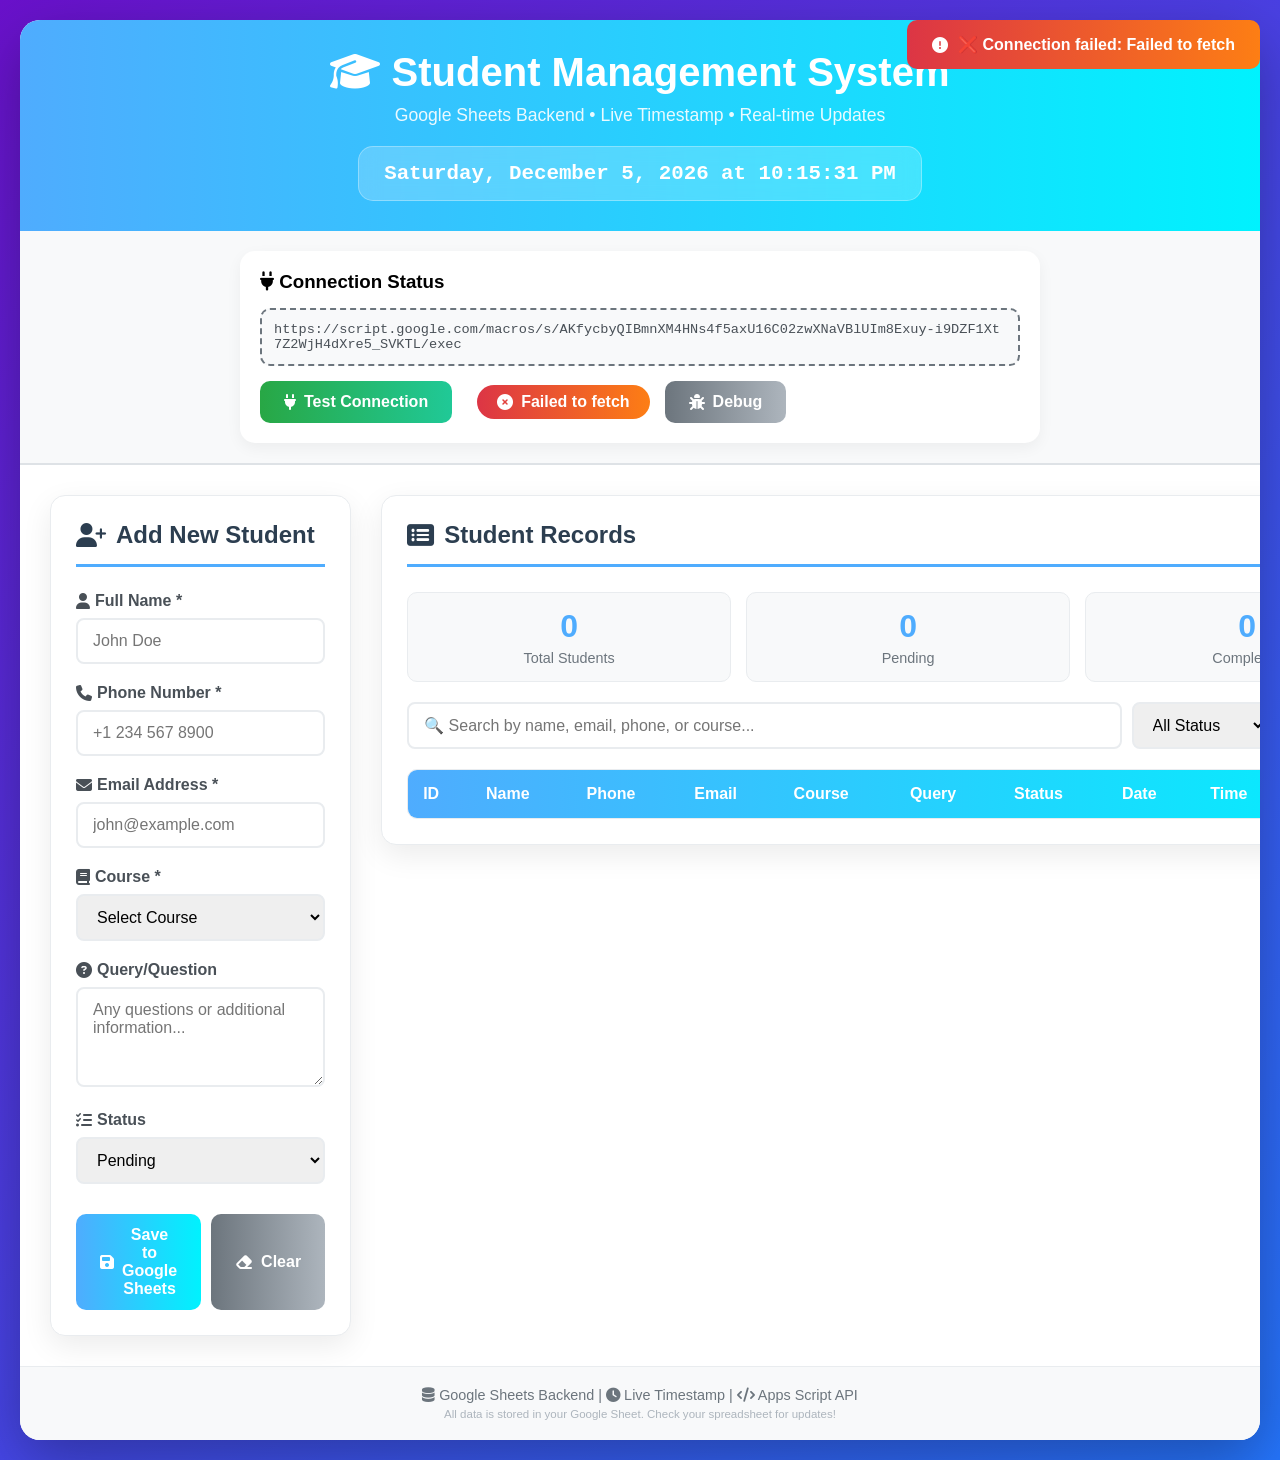
==== commit 57edcbb7: "Update index.html" ====
--- a/index.html
+++ b/index.html
@@ -461,7 +461,7 @@
             <div class="status-card">
                 <h3><i class="fas fa-plug"></i> Connection Status</h3>
                 <div class="url-display" id="urlDisplay">
-                    https://script.google.com/macros/s/AKfycbwJcjPMZ6PWew63rdWnP_hI9WgxFB2lXL31ALQJnNNzoVNeSSNTxAm4XMxwR1R2cw0B/exec
+                    https://script.google.com/macros/s/AKfycbyQIBmnXM4HNs4f5axU16C02zwXNaVBlUIm8Exuy-i9DZF1Xt7Z2WjH4dXre5_SVKTL/exec
                 </div>
                 <div style="display: flex; align-items: center; gap: 15px;">
                     <button class="btn btn-success" onclick="testConnection()" id="connectBtn">
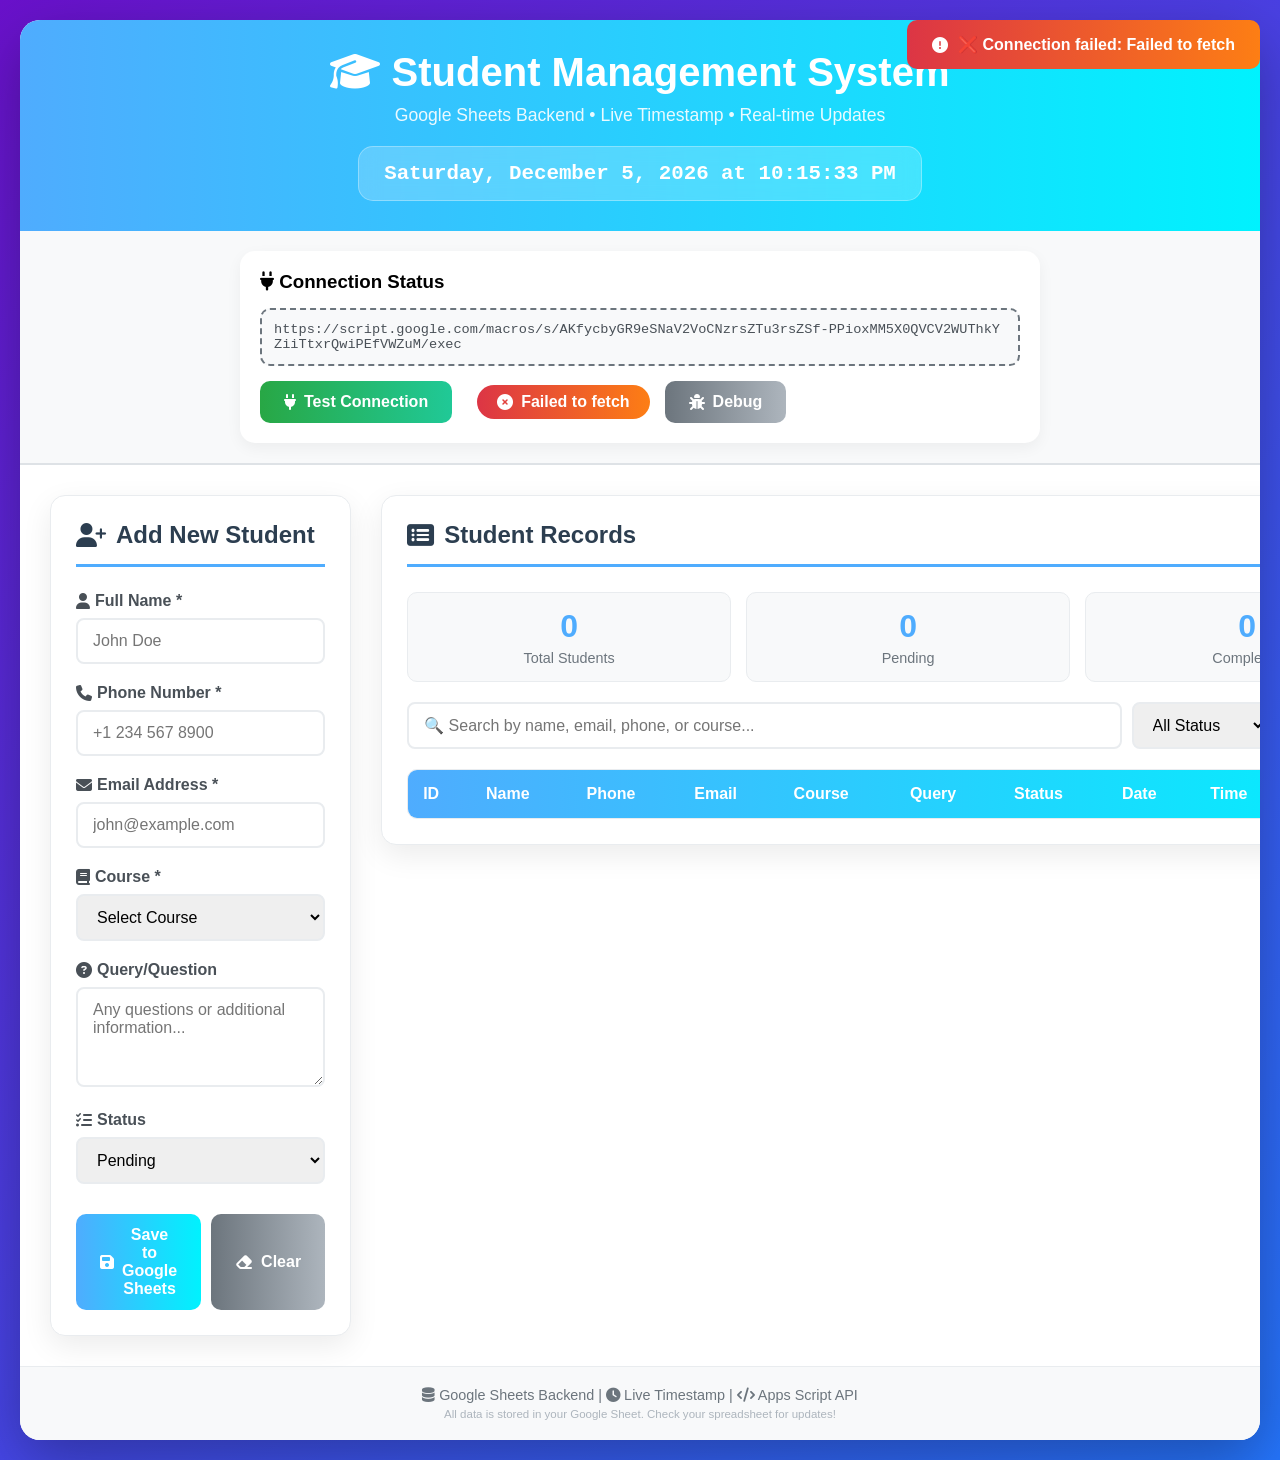
==== commit 0733b367: "Update index.html" ====
--- a/index.html
+++ b/index.html
@@ -461,7 +461,7 @@
             <div class="status-card">
                 <h3><i class="fas fa-plug"></i> Connection Status</h3>
                 <div class="url-display" id="urlDisplay">
-                    https://script.google.com/macros/s/AKfycbyQIBmnXM4HNs4f5axU16C02zwXNaVBlUIm8Exuy-i9DZF1Xt7Z2WjH4dXre5_SVKTL/exec
+                    https://script.google.com/macros/s/AKfycbyGR9eSNaV2VoCNzrsZTu3rsZSf-PPioxMM5X0QVCV2WUThkYZiiTtxrQwiPEfVWZuM/exec
                 </div>
                 <div style="display: flex; align-items: center; gap: 15px;">
                     <button class="btn btn-success" onclick="testConnection()" id="connectBtn">
@@ -652,7 +652,7 @@
         // ================================================
         // Configuration
         // ================================================
-        const WEB_APP_URL = 'https://script.google.com/macros/s/AKfycbyQIBmnXM4HNs4f5axU16C02zwXNaVBlUIm8Exuy-i9DZF1Xt7Z2WjH4dXre5_SVKTL/exec';
+        const WEB_APP_URL = 'https://script.google.com/macros/s/AKfycbyGR9eSNaV2VoCNzrsZTu3rsZSf-PPioxMM5X0QVCV2WUThkYZiiTtxrQwiPEfVWZuM/exec';
         
         // State variables
         let isConnected = false;
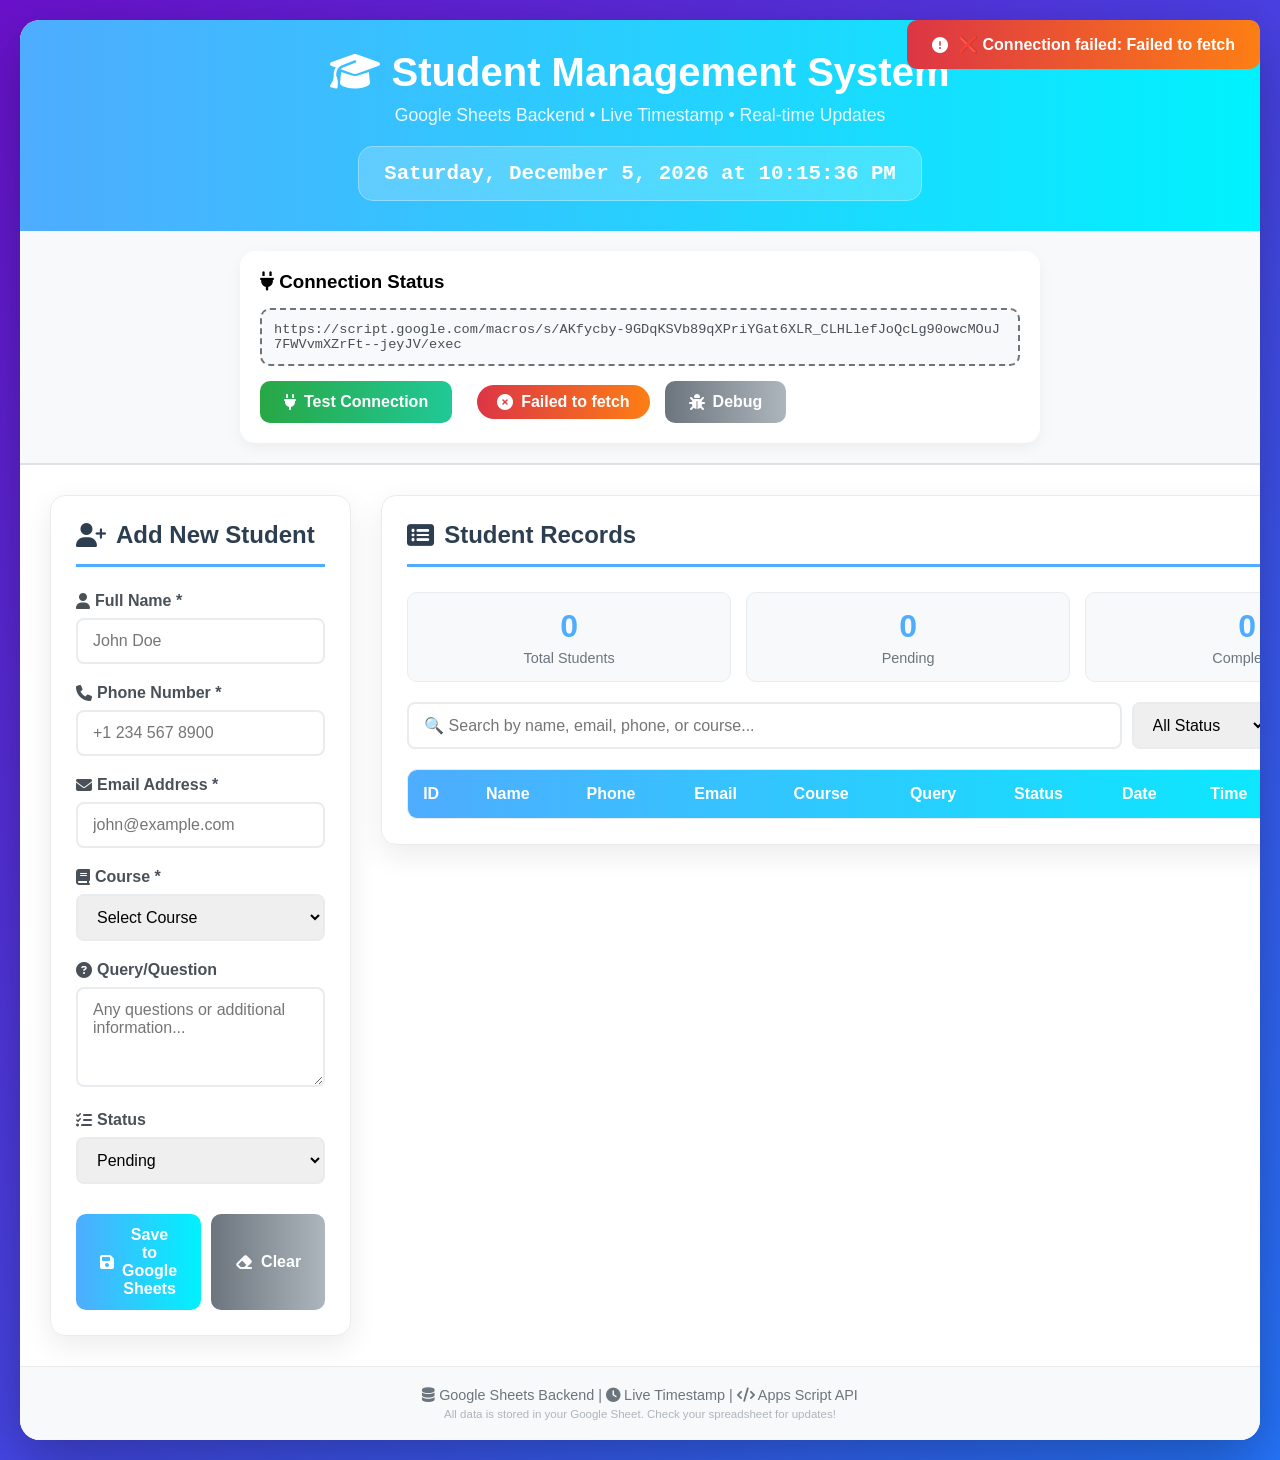
==== commit 00475a79: "Update index.html" ====
--- a/index.html
+++ b/index.html
@@ -461,7 +461,7 @@
             <div class="status-card">
                 <h3><i class="fas fa-plug"></i> Connection Status</h3>
                 <div class="url-display" id="urlDisplay">
-                    https://script.google.com/macros/s/AKfycbyGR9eSNaV2VoCNzrsZTu3rsZSf-PPioxMM5X0QVCV2WUThkYZiiTtxrQwiPEfVWZuM/exec
+                    https://script.google.com/macros/s/AKfycby-9GDqKSVb89qXPriYGat6XLR_CLHLlefJoQcLg90owcMOuJ7FWVvmXZrFt--jeyJV/exec
                 </div>
                 <div style="display: flex; align-items: center; gap: 15px;">
                     <button class="btn btn-success" onclick="testConnection()" id="connectBtn">
@@ -652,7 +652,7 @@
         // ================================================
         // Configuration
         // ================================================
-        const WEB_APP_URL = 'https://script.google.com/macros/s/AKfycbyGR9eSNaV2VoCNzrsZTu3rsZSf-PPioxMM5X0QVCV2WUThkYZiiTtxrQwiPEfVWZuM/exec';
+        const WEB_APP_URL = 'https://script.google.com/macros/s/AKfycby-9GDqKSVb89qXPriYGat6XLR_CLHLlefJoQcLg90owcMOuJ7FWVvmXZrFt--jeyJV/exec';
         
         // State variables
         let isConnected = false;
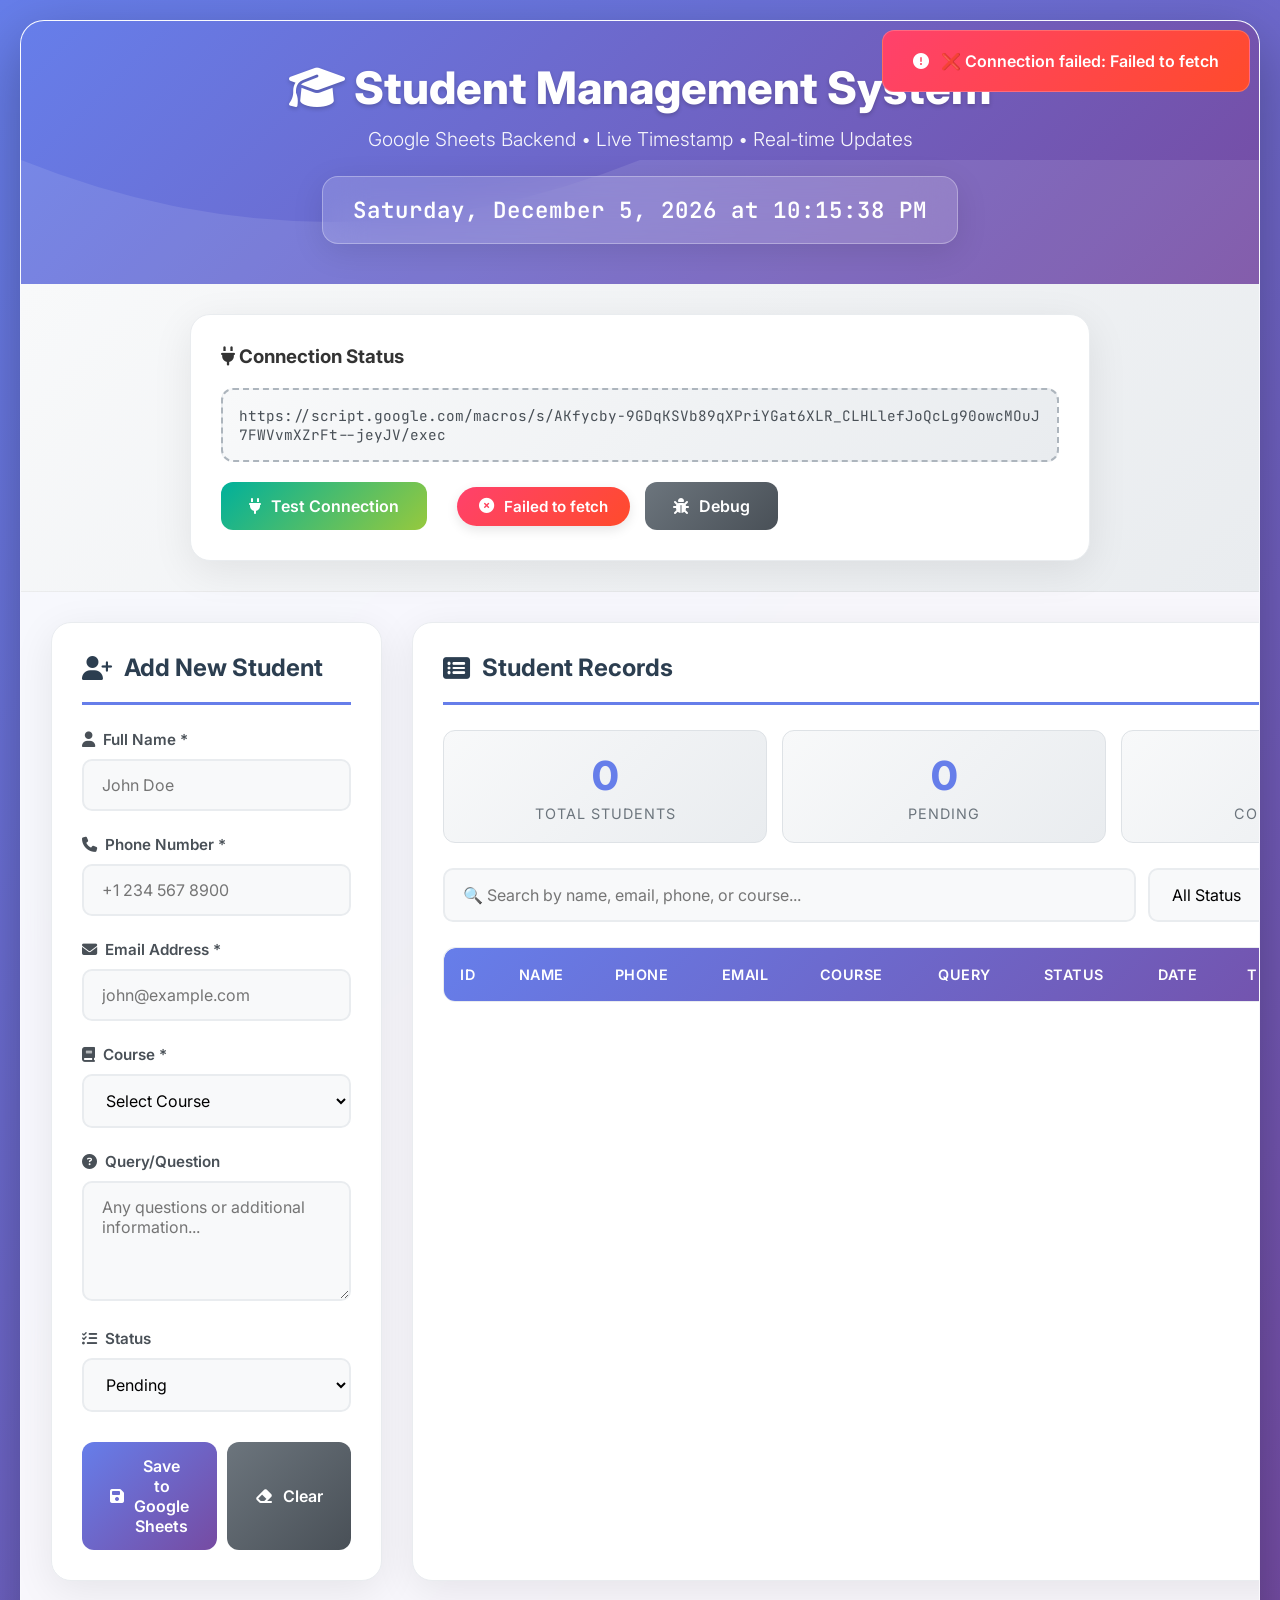
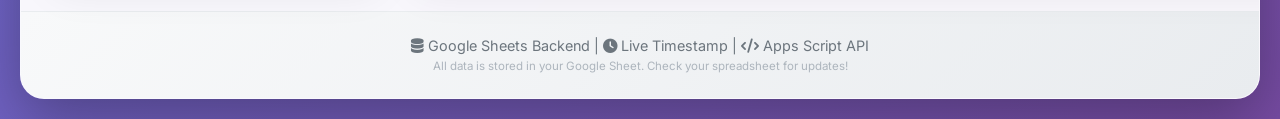
==== commit 53a71f09: "Update index.html" ====
--- a/index.html
+++ b/index.html
@@ -12,114 +12,228 @@
         }
 
         body {
-            font-family: -apple-system, BlinkMacSystemFont, 'Segoe UI', Roboto, Oxygen, Ubuntu, sans-serif;
-            background: linear-gradient(135deg, #6a11cb 0%, #2575fc 100%);
+            font-family: 'Inter', -apple-system, BlinkMacSystemFont, 'Segoe UI', Roboto, Oxygen, Ubuntu, sans-serif;
+            background: linear-gradient(135deg, #667eea 0%, #764ba2 100%);
             min-height: 100vh;
             padding: 20px;
-        }
-
+            color: #333;
+        }
+
+        /* Modern Container with Glass Effect */
         .container {
             max-width: 1400px;
             margin: 0 auto;
-            background: white;
-            border-radius: 20px;
+            background: rgba(255, 255, 255, 0.95);
+            backdrop-filter: blur(10px);
+            border-radius: 24px;
             box-shadow: 0 20px 60px rgba(0,0,0,0.3);
             overflow: hidden;
-        }
-
+            border: 1px solid rgba(255, 255, 255, 0.2);
+        }
+
+        /* Enhanced Header */
         header {
-            background: linear-gradient(to right, #4facfe 0%, #00f2fe 100%);
+            background: linear-gradient(135deg, #667eea 0%, #764ba2 100%);
             color: white;
-            padding: 30px;
+            padding: 40px 30px;
             text-align: center;
             position: relative;
             overflow: hidden;
         }
 
+        header::before {
+            content: '';
+            position: absolute;
+            top: 0;
+            left: 0;
+            right: 0;
+            bottom: 0;
+            background: url('data:image/svg+xml,<svg xmlns="http://www.w3.org/2000/svg" viewBox="0 0 1000 100"><path d="M0,0 Q250,100 500,0 T1000,0 V100 H0 Z" fill="rgba(255,255,255,0.1)"/></svg>');
+            background-size: 100% auto;
+            background-position: bottom;
+            background-repeat: no-repeat;
+        }
+
         h1 {
-            font-size: 2.5em;
-            margin-bottom: 10px;
+            font-size: 2.8rem;
+            margin-bottom: 12px;
+            font-weight: 800;
+            position: relative;
+            z-index: 1;
+            text-shadow: 0 2px 4px rgba(0,0,0,0.2);
         }
 
         .subtitle {
-            font-size: 1.1em;
-            opacity: 0.9;
-            margin-bottom: 20px;
-        }
-
+            font-size: 1.2rem;
+            opacity: 0.95;
+            margin-bottom: 25px;
+            font-weight: 300;
+            position: relative;
+            z-index: 1;
+        }
+
+        /* Modern Clock Design */
         .clock-container {
-            background: rgba(255,255,255,0.2);
-            backdrop-filter: blur(10px);
-            border-radius: 15px;
-            padding: 15px 25px;
+            background: rgba(255, 255, 255, 0.15);
+            backdrop-filter: blur(20px);
+            border-radius: 16px;
+            padding: 18px 30px;
             display: inline-block;
-            border: 1px solid rgba(255,255,255,0.3);
+            border: 1px solid rgba(255, 255, 255, 0.3);
+            box-shadow: 0 8px 32px rgba(0, 0, 0, 0.1);
+            position: relative;
+            z-index: 1;
         }
 
         .clock {
-            font-size: 1.3em;
-            font-weight: bold;
-            font-family: 'Courier New', monospace;
-        }
-
+            font-size: 1.4rem;
+            font-weight: 600;
+            font-family: 'JetBrains Mono', 'Courier New', monospace;
+            letter-spacing: 1px;
+        }
+
+        /* Status Section Enhancement */
         .status-section {
-            background: #f8f9fa;
-            padding: 20px;
-            border-bottom: 2px solid #dee2e6;
+            background: linear-gradient(135deg, #f8f9fa 0%, #e9ecef 100%);
+            padding: 30px;
+            border-bottom: 1px solid rgba(0,0,0,0.05);
         }
 
         .status-card {
             background: white;
-            padding: 20px;
-            border-radius: 15px;
-            box-shadow: 0 5px 15px rgba(0,0,0,0.05);
-            max-width: 800px;
+            padding: 30px;
+            border-radius: 20px;
+            box-shadow: 0 10px 40px rgba(0,0,0,0.08);
+            border: 1px solid #e9ecef;
+            max-width: 900px;
             margin: 0 auto;
+            transition: transform 0.3s ease;
+        }
+
+        .status-card:hover {
+            transform: translateY(-5px);
         }
 
         .status-indicator {
             display: inline-flex;
             align-items: center;
-            padding: 8px 20px;
-            border-radius: 25px;
+            padding: 10px 22px;
+            border-radius: 50px;
             font-weight: 600;
-            margin-left: 10px;
-            gap: 8px;
+            margin-left: 15px;
+            gap: 10px;
+            font-size: 0.95rem;
+            box-shadow: 0 4px 12px rgba(0,0,0,0.1);
         }
 
         .connected {
-            background: linear-gradient(to right, #28a745, #20c997);
+            background: linear-gradient(135deg, #00b09b, #96c93d);
             color: white;
         }
 
         .disconnected {
-            background: linear-gradient(to right, #dc3545, #fd7e14);
+            background: linear-gradient(135deg, #ff416c, #ff4b2b);
             color: white;
         }
 
         .testing {
-            background: linear-gradient(to right, #17a2b8, #20c997);
+            background: linear-gradient(135deg, #2193b0, #6dd5ed);
             color: white;
         }
 
+        /* Enhanced URL Display */
         .url-display {
-            background: #f8f9fa;
-            border: 2px dashed #6c757d;
-            border-radius: 10px;
-            padding: 12px;
-            margin: 15px 0;
-            font-family: 'Courier New', monospace;
+            background: linear-gradient(135deg, #f8f9fa 0%, #e9ecef 100%);
+            border: 2px dashed #adb5bd;
+            border-radius: 12px;
+            padding: 16px;
+            margin: 20px 0;
+            font-family: 'JetBrains Mono', 'Courier New', monospace;
             word-break: break-all;
-            font-size: 0.85em;
+            font-size: 0.9rem;
             color: #495057;
+            transition: all 0.3s ease;
         }
 
         .url-display.connected {
-            border-color: #28a745;
+            border-color: #00b09b;
             border-style: solid;
-            background: #d4edda;
-        }
-
+            background: linear-gradient(135deg, #d4edda 0%, #c3e6cb 100%);
+            box-shadow: 0 4px 15px rgba(0, 176, 155, 0.15);
+        }
+
+        /* Modern Button Design */
+        .btn {
+            padding: 14px 28px;
+            border: none;
+            border-radius: 12px;
+            font-size: 16px;
+            font-weight: 600;
+            cursor: pointer;
+            transition: all 0.3s cubic-bezier(0.4, 0, 0.2, 1);
+            display: inline-flex;
+            align-items: center;
+            justify-content: center;
+            gap: 10px;
+            font-family: inherit;
+            position: relative;
+            overflow: hidden;
+        }
+
+        .btn::before {
+            content: '';
+            position: absolute;
+            top: 50%;
+            left: 50%;
+            width: 0;
+            height: 0;
+            border-radius: 50%;
+            background: rgba(255, 255, 255, 0.2);
+            transform: translate(-50%, -50%);
+            transition: width 0.6s, height 0.6s;
+        }
+
+        .btn:hover::before {
+            width: 300px;
+            height: 300px;
+        }
+
+        .btn:hover {
+            transform: translateY(-3px);
+            box-shadow: 0 10px 25px rgba(0,0,0,0.2);
+        }
+
+        .btn:active {
+            transform: translateY(-1px);
+        }
+
+        .btn-primary {
+            background: linear-gradient(135deg, #667eea 0%, #764ba2 100%);
+            color: white;
+        }
+
+        .btn-success {
+            background: linear-gradient(135deg, #00b09b, #96c93d);
+            color: white;
+        }
+
+        .btn-danger {
+            background: linear-gradient(135deg, #ff416c, #ff4b2b);
+            color: white;
+        }
+
+        .btn-secondary {
+            background: linear-gradient(135deg, #6c757d, #495057);
+            color: white;
+        }
+
+        .btn-sm {
+            padding: 8px 16px;
+            font-size: 14px;
+            border-radius: 8px;
+        }
+
+        /* Main Content Grid with Better Spacing */
         .main-content {
             display: grid;
             grid-template-columns: 1fr 1.5fr;
@@ -130,205 +244,227 @@
         @media (max-width: 1100px) {
             .main-content {
                 grid-template-columns: 1fr;
-            }
-        }
-
+                gap: 25px;
+            }
+        }
+
+        /* Enhanced Card Design */
         .card {
             background: white;
-            border-radius: 15px;
-            padding: 25px;
-            box-shadow: 0 10px 30px rgba(0,0,0,0.08);
+            border-radius: 20px;
+            padding: 30px;
+            box-shadow: 0 10px 40px rgba(0,0,0,0.08);
             border: 1px solid #e9ecef;
+            height: 100%;
+            transition: transform 0.3s ease;
+        }
+
+        .card:hover {
+            transform: translateY(-5px);
         }
 
         .card h2 {
             color: #2c3e50;
             margin-bottom: 25px;
-            padding-bottom: 15px;
-            border-bottom: 3px solid #4facfe;
+            padding-bottom: 20px;
+            border-bottom: 3px solid #667eea;
             display: flex;
             align-items: center;
-            gap: 10px;
-        }
-
+            gap: 12px;
+            font-size: 1.5rem;
+            font-weight: 700;
+        }
+
+        /* Form Enhancement */
         .form-group {
-            margin-bottom: 20px;
+            margin-bottom: 24px;
         }
 
         .form-group label {
             display: block;
-            margin-bottom: 8px;
+            margin-bottom: 10px;
             color: #495057;
             font-weight: 600;
             display: flex;
             align-items: center;
-            gap: 5px;
+            gap: 8px;
+            font-size: 0.95rem;
         }
 
         .form-control {
             width: 100%;
-            padding: 12px 15px;
+            padding: 14px 18px;
             border: 2px solid #e9ecef;
-            border-radius: 8px;
+            border-radius: 10px;
             font-size: 16px;
-            transition: all 0.3s;
+            transition: all 0.3s ease;
             font-family: inherit;
+            background: #f8f9fa;
         }
 
         .form-control:focus {
             outline: none;
-            border-color: #4facfe;
-            box-shadow: 0 0 0 3px rgba(79, 172, 254, 0.1);
+            border-color: #667eea;
+            background: white;
+            box-shadow: 0 0 0 4px rgba(102, 126, 234, 0.1);
         }
 
         textarea.form-control {
-            min-height: 100px;
+            min-height: 120px;
             resize: vertical;
         }
 
-        .btn {
-            padding: 12px 24px;
-            border: none;
-            border-radius: 10px;
-            font-size: 16px;
-            font-weight: 600;
-            cursor: pointer;
-            transition: all 0.3s;
-            display: inline-flex;
-            align-items: center;
-            justify-content: center;
-            gap: 8px;
-            font-family: inherit;
-        }
-
-        .btn:hover {
-            transform: translateY(-2px);
-            box-shadow: 0 5px 15px rgba(0,0,0,0.2);
-        }
-
-        .btn:active {
-            transform: translateY(0);
-        }
-
-        .btn-primary {
-            background: linear-gradient(to right, #4facfe 0%, #00f2fe 100%);
-            color: white;
-        }
-
-        .btn-success {
-            background: linear-gradient(to right, #28a745, #20c997);
-            color: white;
-        }
-
-        .btn-danger {
-            background: linear-gradient(to right, #dc3545, #fd7e14);
-            color: white;
-        }
-
-        .btn-secondary {
-            background: linear-gradient(to right, #6c757d, #adb5bd);
-            color: white;
-        }
-
-        .btn-sm {
-            padding: 6px 12px;
-            font-size: 14px;
-        }
-
-        .btn-full {
-            width: 100%;
-        }
-
+        /* Enhanced Filters */
         .filters {
             display: grid;
             grid-template-columns: 1fr auto auto;
-            gap: 10px;
-            margin-bottom: 20px;
+            gap: 12px;
+            margin-bottom: 25px;
         }
 
         @media (max-width: 768px) {
             .filters {
                 grid-template-columns: 1fr;
             }
-        }
-
+            
+            .btn {
+                width: 100%;
+            }
+        }
+
+        /* Scrollable Table Container - FIXED */
         .table-container {
-            overflow-x: auto;
-            border-radius: 10px;
+            overflow: hidden;
+            border-radius: 12px;
             border: 1px solid #e9ecef;
-        }
-
+            position: relative;
+        }
+
+        .table-scroll-wrapper {
+            max-height: 500px;
+            overflow-y: auto;
+            scrollbar-width: thin;
+            scrollbar-color: #667eea #f1f1f1;
+        }
+
+        .table-scroll-wrapper::-webkit-scrollbar {
+            width: 8px;
+        }
+
+        .table-scroll-wrapper::-webkit-scrollbar-track {
+            background: #f1f1f1;
+            border-radius: 4px;
+        }
+
+        .table-scroll-wrapper::-webkit-scrollbar-thumb {
+            background: #667eea;
+            border-radius: 4px;
+        }
+
+        .table-scroll-wrapper::-webkit-scrollbar-thumb:hover {
+            background: #5569d1;
+        }
+
+        /* Enhanced Table Design */
         table {
             width: 100%;
-            border-collapse: collapse;
+            border-collapse: separate;
+            border-spacing: 0;
             min-width: 1000px;
         }
 
         thead {
-            background: linear-gradient(to right, #4facfe 0%, #00f2fe 100%);
+            position: sticky;
+            top: 0;
+            z-index: 10;
+        }
+
+        thead tr {
+            background: linear-gradient(135deg, #667eea 0%, #764ba2 100%);
         }
 
         th {
-            padding: 15px;
+            padding: 18px 16px;
             text-align: left;
             color: white;
             font-weight: 600;
-            position: sticky;
-            top: 0;
+            font-size: 0.9rem;
+            text-transform: uppercase;
+            letter-spacing: 0.5px;
+            border-bottom: none;
+        }
+
+        th:first-child {
+            border-top-left-radius: 12px;
+        }
+
+        th:last-child {
+            border-top-right-radius: 12px;
         }
 
         tbody tr {
+            transition: all 0.2s ease;
             border-bottom: 1px solid #e9ecef;
-            transition: background-color 0.2s;
         }
 
         tbody tr:hover {
-            background-color: #f8f9fa;
+            background: #f8f9fa;
+            transform: scale(1.002);
+            box-shadow: 0 2px 8px rgba(0,0,0,0.05);
         }
 
         td {
-            padding: 12px 15px;
-        }
-
+            padding: 16px;
+            vertical-align: middle;
+        }
+
+        /* Enhanced Status Badges */
         .status-badge {
-            padding: 6px 12px;
-            border-radius: 20px;
-            font-size: 12px;
-            font-weight: 600;
+            padding: 8px 16px;
+            border-radius: 50px;
+            font-size: 0.8rem;
+            font-weight: 700;
             text-transform: uppercase;
+            letter-spacing: 0.5px;
+            display: inline-block;
+            min-width: 100px;
+            text-align: center;
         }
 
         .status-pending {
-            background: #fff3cd;
+            background: linear-gradient(135deg, #ffd166, #ffc145);
             color: #856404;
         }
 
         .status-inprogress {
-            background: #cce5ff;
-            color: #004085;
+            background: linear-gradient(135deg, #118ab2, #06d6a0);
+            color: white;
         }
 
         .status-completed {
-            background: #d4edda;
-            color: #155724;
-        }
-
+            background: linear-gradient(135deg, #06d6a0, #118ab2);
+            color: white;
+        }
+
+        /* Enhanced Actions Buttons */
         .actions {
             display: flex;
             gap: 8px;
-        }
-
+            flex-wrap: nowrap;
+        }
+
+        /* Loading Animation Enhancement */
         .loading {
             display: none;
             text-align: center;
-            padding: 40px;
+            padding: 50px;
         }
 
         .spinner {
-            width: 40px;
-            height: 40px;
+            width: 50px;
+            height: 50px;
             border: 3px solid #f3f3f3;
-            border-top: 3px solid #4facfe;
+            border-top: 3px solid #667eea;
             border-radius: 50%;
             animation: spin 1s linear infinite;
             margin: 0 auto 20px;
@@ -339,113 +475,263 @@
             100% { transform: rotate(360deg); }
         }
 
+        /* Enhanced Empty State */
         .empty-state {
             text-align: center;
-            padding: 40px;
+            padding: 60px 30px;
             color: #6c757d;
-        }
-
+            background: #f8f9fa;
+            border-radius: 12px;
+            margin-top: 20px;
+        }
+
+        .empty-state i {
+            font-size: 4rem;
+            margin-bottom: 20px;
+            opacity: 0.5;
+        }
+
+        /* Enhanced Notification */
         .notification {
             position: fixed;
-            top: 20px;
-            right: 20px;
-            padding: 15px 25px;
-            border-radius: 10px;
+            top: 30px;
+            right: 30px;
+            padding: 20px 30px;
+            border-radius: 12px;
             color: white;
             font-weight: 600;
             z-index: 1000;
             opacity: 0;
-            transform: translateX(100px);
-            transition: all 0.3s;
+            transform: translateX(100px) translateY(-20px);
+            transition: all 0.4s cubic-bezier(0.68, -0.55, 0.265, 1.55);
             display: flex;
             align-items: center;
-            gap: 10px;
+            gap: 12px;
             max-width: 400px;
+            backdrop-filter: blur(10px);
+            border: 1px solid rgba(255, 255, 255, 0.2);
         }
 
         .notification.show {
             opacity: 1;
-            transform: translateX(0);
+            transform: translateX(0) translateY(0);
         }
 
         .notification.success {
-            background: linear-gradient(to right, #28a745, #20c997);
+            background: linear-gradient(135deg, #00b09b, #96c93d);
         }
 
         .notification.error {
-            background: linear-gradient(to right, #dc3545, #fd7e14);
+            background: linear-gradient(135deg, #ff416c, #ff4b2b);
         }
 
         .notification.info {
-            background: linear-gradient(to right, #4facfe, #00f2fe);
-        }
-
+            background: linear-gradient(135deg, #2193b0, #6dd5ed);
+        }
+
+        /* Enhanced Stats Cards */
         .stats {
             display: grid;
             grid-template-columns: repeat(3, 1fr);
             gap: 15px;
-            margin-bottom: 20px;
+            margin-bottom: 25px;
+        }
+
+        @media (max-width: 768px) {
+            .stats {
+                grid-template-columns: 1fr;
+                gap: 10px;
+            }
         }
 
         .stat-card {
-            background: #f8f9fa;
-            padding: 15px;
-            border-radius: 10px;
+            background: linear-gradient(135deg, #f8f9fa 0%, #e9ecef 100%);
+            padding: 20px;
+            border-radius: 12px;
             text-align: center;
-            border: 1px solid #e9ecef;
-            transition: transform 0.3s;
+            border: 1px solid #dee2e6;
+            transition: all 0.3s ease;
         }
 
         .stat-card:hover {
             transform: translateY(-5px);
+            box-shadow: 0 10px 20px rgba(0,0,0,0.1);
         }
 
         .stat-value {
-            font-size: 2em;
-            font-weight: bold;
-            color: #4facfe;
+            font-size: 2.5rem;
+            font-weight: 800;
+            color: #667eea;
+            margin-bottom: 5px;
         }
 
         .stat-label {
-            font-size: 0.9em;
+            font-size: 0.9rem;
             color: #6c757d;
-            margin-top: 5px;
-        }
-
+            text-transform: uppercase;
+            letter-spacing: 1px;
+        }
+
+        /* Enhanced Footer */
         footer {
             text-align: center;
-            padding: 20px;
+            padding: 25px;
             color: #6c757d;
-            font-size: 0.9em;
+            font-size: 0.9rem;
             border-top: 1px solid #e9ecef;
-            background: #f8f9fa;
-        }
-
+            background: linear-gradient(135deg, #f8f9fa 0%, #e9ecef 100%);
+        }
+
+        /* Enhanced Debug Panel */
         .debug-panel {
             background: #1a1a1a;
             color: #00ff00;
-            padding: 15px;
-            border-radius: 10px;
+            padding: 20px;
+            border-radius: 12px;
             margin-top: 20px;
-            font-family: 'Courier New', monospace;
-            font-size: 12px;
-            max-height: 200px;
+            font-family: 'JetBrains Mono', 'Courier New', monospace;
+            font-size: 13px;
+            max-height: 250px;
             overflow-y: auto;
             display: none;
-        }
-
-        .debug-toggle {
-            margin-top: 10px;
-            background: #495057;
-            color: white;
-            border: none;
-            padding: 8px 16px;
-            border-radius: 5px;
-            cursor: pointer;
-            font-size: 12px;
+            border: 1px solid #333;
+        }
+
+        .debug-panel::-webkit-scrollbar {
+            width: 8px;
+        }
+
+        .debug-panel::-webkit-scrollbar-track {
+            background: #2a2a2a;
+        }
+
+        .debug-panel::-webkit-scrollbar-thumb {
+            background: #667eea;
+            border-radius: 4px;
+        }
+
+        /* Mobile Responsiveness Enhancements */
+        @media (max-width: 768px) {
+            body {
+                padding: 10px;
+            }
+            
+            .container {
+                border-radius: 16px;
+            }
+            
+            header {
+                padding: 30px 20px;
+            }
+            
+            h1 {
+                font-size: 2rem;
+            }
+            
+            .subtitle {
+                font-size: 1rem;
+            }
+            
+            .clock {
+                font-size: 1.1rem;
+            }
+            
+            .main-content {
+                padding: 20px;
+                gap: 20px;
+            }
+            
+            .card {
+                padding: 20px;
+            }
+            
+            .card h2 {
+                font-size: 1.3rem;
+            }
+            
+            .status-card {
+                padding: 20px;
+            }
+            
+            .btn {
+                padding: 12px 20px;
+            }
+        }
+
+        /* Tablet Responsiveness */
+        @media (max-width: 1024px) and (min-width: 769px) {
+            .main-content {
+                grid-template-columns: 1fr;
+            }
+        }
+
+        /* Animation for table rows */
+        @keyframes fadeIn {
+            from {
+                opacity: 0;
+                transform: translateY(10px);
+            }
+            to {
+                opacity: 1;
+                transform: translateY(0);
+            }
+        }
+
+        tbody tr {
+            animation: fadeIn 0.3s ease forwards;
+            opacity: 0;
+        }
+
+        tbody tr:nth-child(1) { animation-delay: 0.1s; }
+        tbody tr:nth-child(2) { animation-delay: 0.2s; }
+        tbody tr:nth-child(3) { animation-delay: 0.3s; }
+        tbody tr:nth-child(4) { animation-delay: 0.4s; }
+        tbody tr:nth-child(5) { animation-delay: 0.5s; }
+        tbody tr:nth-child(6) { animation-delay: 0.6s; }
+
+        /* Hover effect for form inputs */
+        .form-control:hover {
+            border-color: #adb5bd;
+        }
+
+        /* Selection styling */
+        ::selection {
+            background: rgba(102, 126, 234, 0.3);
+            color: #333;
+        }
+
+        /* Focus states for accessibility */
+        .btn:focus,
+        .form-control:focus,
+        select:focus {
+            outline: 2px solid #667eea;
+            outline-offset: 2px;
+        }
+
+        /* Print styles */
+        @media print {
+            .status-section,
+            .filters,
+            .actions {
+                display: none;
+            }
+            
+            .table-container {
+                overflow: visible;
+                max-height: none;
+            }
+            
+            body {
+                background: white;
+            }
+            
+            .container {
+                box-shadow: none;
+            }
         }
     </style>
     <link rel="stylesheet" href="https://cdnjs.cloudflare.com/ajax/libs/font-awesome/6.4.0/css/all.min.css">
+    <link href="https://fonts.googleapis.com/css2?family=Inter:wght@300;400;500;600;700;800&family=JetBrains+Mono:wght@400;500;600&display=swap" rel="stylesheet">
 </head>
 <body>
     <div class="container">
@@ -463,7 +749,7 @@
                 <div class="url-display" id="urlDisplay">
                     https://script.google.com/macros/s/AKfycby-9GDqKSVb89qXPriYGat6XLR_CLHLlefJoQcLg90owcMOuJ7FWVvmXZrFt--jeyJV/exec
                 </div>
-                <div style="display: flex; align-items: center; gap: 15px;">
+                <div style="display: flex; align-items: center; gap: 15px; flex-wrap: wrap;">
                     <button class="btn btn-success" onclick="testConnection()" id="connectBtn">
                         <i class="fas fa-plug"></i> Test Connection
                     </button>
@@ -599,26 +885,29 @@
                         <p>Loading student data from Google Sheets...</p>
                     </div>
                     
+                    <!-- FIXED: Added scrollable wrapper -->
                     <div class="table-container">
-                        <table>
-                            <thead>
-                                <tr>
-                                    <th>ID</th>
-                                    <th>Name</th>
-                                    <th>Phone</th>
-                                    <th>Email</th>
-                                    <th>Course</th>
-                                    <th>Query</th>
-                                    <th>Status</th>
-                                    <th>Date</th>
-                                    <th>Time</th>
-                                    <th>Actions</th>
-                                </tr>
-                            </thead>
-                            <tbody id="studentsTableBody">
-                                <!-- Data loaded here -->
-                            </tbody>
-                        </table>
+                        <div class="table-scroll-wrapper">
+                            <table>
+                                <thead>
+                                    <tr>
+                                        <th>ID</th>
+                                        <th>Name</th>
+                                        <th>Phone</th>
+                                        <th>Email</th>
+                                        <th>Course</th>
+                                        <th>Query</th>
+                                        <th>Status</th>
+                                        <th>Date</th>
+                                        <th>Time</th>
+                                        <th>Actions</th>
+                                    </tr>
+                                </thead>
+                                <tbody id="studentsTableBody">
+                                    <!-- Data loaded here -->
+                                </tbody>
+                            </table>
+                        </div>
                     </div>
                     
                     <div class="empty-state" id="emptyState" style="display: none;">
@@ -856,7 +1145,7 @@
             const tableBody = document.getElementById('studentsTableBody');
             tableBody.innerHTML = '';
             
-            students.forEach(student => {
+            students.forEach((student, index) => {
                 const row = document.createElement('tr');
                 
                 // Get status class
@@ -867,7 +1156,7 @@
                     <td>${student.id || student.ID || ''}</td>
                     <td><strong>${student.name || student.Name || ''}</strong></td>
                     <td>${student.phone || student.Phone || ''}</td>
-                    <td><a href="mailto:${student.email || student.Email || ''}" style="color: #4facfe;">${student.email || student.Email || ''}</a></td>
+                    <td><a href="mailto:${student.email || student.Email || ''}" style="color: #667eea;">${student.email || student.Email || ''}</a></td>
                     <td>${student.course || student.Course || ''}</td>
                     <td style="max-width: 200px; word-wrap: break-word;">${student.query || student.Query || ''}</td>
                     <td><span class="status-badge status-${statusClass}">${status}</span></td>
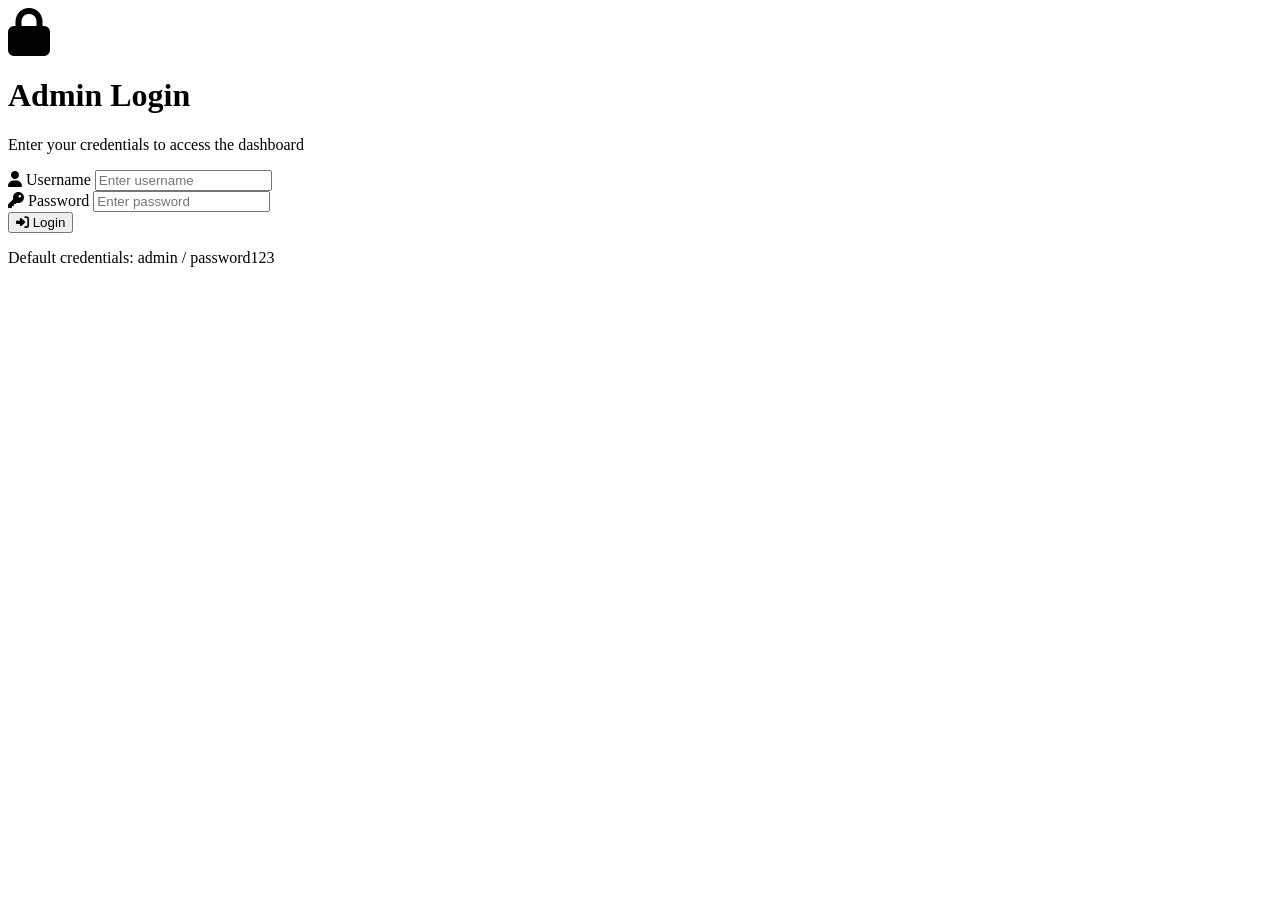
==== commit 12388adc: "Update index.html" ====
--- a/index.html
+++ b/index.html
@@ -3,1447 +3,45 @@
 <head>
     <meta charset="UTF-8">
     <meta name="viewport" content="width=device-width, initial-scale=1.0">
-    <title>Student Management System</title>
-    <style>
-        * {
-            margin: 0;
-            padding: 0;
-            box-sizing: border-box;
-        }
-
-        body {
-            font-family: 'Inter', -apple-system, BlinkMacSystemFont, 'Segoe UI', Roboto, Oxygen, Ubuntu, sans-serif;
-            background: linear-gradient(135deg, #667eea 0%, #764ba2 100%);
-            min-height: 100vh;
-            padding: 20px;
-            color: #333;
-        }
-
-        /* Modern Container with Glass Effect */
-        .container {
-            max-width: 1400px;
-            margin: 0 auto;
-            background: rgba(255, 255, 255, 0.95);
-            backdrop-filter: blur(10px);
-            border-radius: 24px;
-            box-shadow: 0 20px 60px rgba(0,0,0,0.3);
-            overflow: hidden;
-            border: 1px solid rgba(255, 255, 255, 0.2);
-        }
-
-        /* Enhanced Header */
-        header {
-            background: linear-gradient(135deg, #667eea 0%, #764ba2 100%);
-            color: white;
-            padding: 40px 30px;
-            text-align: center;
-            position: relative;
-            overflow: hidden;
-        }
-
-        header::before {
-            content: '';
-            position: absolute;
-            top: 0;
-            left: 0;
-            right: 0;
-            bottom: 0;
-            background: url('data:image/svg+xml,<svg xmlns="http://www.w3.org/2000/svg" viewBox="0 0 1000 100"><path d="M0,0 Q250,100 500,0 T1000,0 V100 H0 Z" fill="rgba(255,255,255,0.1)"/></svg>');
-            background-size: 100% auto;
-            background-position: bottom;
-            background-repeat: no-repeat;
-        }
-
-        h1 {
-            font-size: 2.8rem;
-            margin-bottom: 12px;
-            font-weight: 800;
-            position: relative;
-            z-index: 1;
-            text-shadow: 0 2px 4px rgba(0,0,0,0.2);
-        }
-
-        .subtitle {
-            font-size: 1.2rem;
-            opacity: 0.95;
-            margin-bottom: 25px;
-            font-weight: 300;
-            position: relative;
-            z-index: 1;
-        }
-
-        /* Modern Clock Design */
-        .clock-container {
-            background: rgba(255, 255, 255, 0.15);
-            backdrop-filter: blur(20px);
-            border-radius: 16px;
-            padding: 18px 30px;
-            display: inline-block;
-            border: 1px solid rgba(255, 255, 255, 0.3);
-            box-shadow: 0 8px 32px rgba(0, 0, 0, 0.1);
-            position: relative;
-            z-index: 1;
-        }
-
-        .clock {
-            font-size: 1.4rem;
-            font-weight: 600;
-            font-family: 'JetBrains Mono', 'Courier New', monospace;
-            letter-spacing: 1px;
-        }
-
-        /* Status Section Enhancement */
-        .status-section {
-            background: linear-gradient(135deg, #f8f9fa 0%, #e9ecef 100%);
-            padding: 30px;
-            border-bottom: 1px solid rgba(0,0,0,0.05);
-        }
-
-        .status-card {
-            background: white;
-            padding: 30px;
-            border-radius: 20px;
-            box-shadow: 0 10px 40px rgba(0,0,0,0.08);
-            border: 1px solid #e9ecef;
-            max-width: 900px;
-            margin: 0 auto;
-            transition: transform 0.3s ease;
-        }
-
-        .status-card:hover {
-            transform: translateY(-5px);
-        }
-
-        .status-indicator {
-            display: inline-flex;
-            align-items: center;
-            padding: 10px 22px;
-            border-radius: 50px;
-            font-weight: 600;
-            margin-left: 15px;
-            gap: 10px;
-            font-size: 0.95rem;
-            box-shadow: 0 4px 12px rgba(0,0,0,0.1);
-        }
-
-        .connected {
-            background: linear-gradient(135deg, #00b09b, #96c93d);
-            color: white;
-        }
-
-        .disconnected {
-            background: linear-gradient(135deg, #ff416c, #ff4b2b);
-            color: white;
-        }
-
-        .testing {
-            background: linear-gradient(135deg, #2193b0, #6dd5ed);
-            color: white;
-        }
-
-        /* Enhanced URL Display */
-        .url-display {
-            background: linear-gradient(135deg, #f8f9fa 0%, #e9ecef 100%);
-            border: 2px dashed #adb5bd;
-            border-radius: 12px;
-            padding: 16px;
-            margin: 20px 0;
-            font-family: 'JetBrains Mono', 'Courier New', monospace;
-            word-break: break-all;
-            font-size: 0.9rem;
-            color: #495057;
-            transition: all 0.3s ease;
-        }
-
-        .url-display.connected {
-            border-color: #00b09b;
-            border-style: solid;
-            background: linear-gradient(135deg, #d4edda 0%, #c3e6cb 100%);
-            box-shadow: 0 4px 15px rgba(0, 176, 155, 0.15);
-        }
-
-        /* Modern Button Design */
-        .btn {
-            padding: 14px 28px;
-            border: none;
-            border-radius: 12px;
-            font-size: 16px;
-            font-weight: 600;
-            cursor: pointer;
-            transition: all 0.3s cubic-bezier(0.4, 0, 0.2, 1);
-            display: inline-flex;
-            align-items: center;
-            justify-content: center;
-            gap: 10px;
-            font-family: inherit;
-            position: relative;
-            overflow: hidden;
-        }
-
-        .btn::before {
-            content: '';
-            position: absolute;
-            top: 50%;
-            left: 50%;
-            width: 0;
-            height: 0;
-            border-radius: 50%;
-            background: rgba(255, 255, 255, 0.2);
-            transform: translate(-50%, -50%);
-            transition: width 0.6s, height 0.6s;
-        }
-
-        .btn:hover::before {
-            width: 300px;
-            height: 300px;
-        }
-
-        .btn:hover {
-            transform: translateY(-3px);
-            box-shadow: 0 10px 25px rgba(0,0,0,0.2);
-        }
-
-        .btn:active {
-            transform: translateY(-1px);
-        }
-
-        .btn-primary {
-            background: linear-gradient(135deg, #667eea 0%, #764ba2 100%);
-            color: white;
-        }
-
-        .btn-success {
-            background: linear-gradient(135deg, #00b09b, #96c93d);
-            color: white;
-        }
-
-        .btn-danger {
-            background: linear-gradient(135deg, #ff416c, #ff4b2b);
-            color: white;
-        }
-
-        .btn-secondary {
-            background: linear-gradient(135deg, #6c757d, #495057);
-            color: white;
-        }
-
-        .btn-sm {
-            padding: 8px 16px;
-            font-size: 14px;
-            border-radius: 8px;
-        }
-
-        /* Main Content Grid with Better Spacing */
-        .main-content {
-            display: grid;
-            grid-template-columns: 1fr 1.5fr;
-            gap: 30px;
-            padding: 30px;
-        }
-
-        @media (max-width: 1100px) {
-            .main-content {
-                grid-template-columns: 1fr;
-                gap: 25px;
-            }
-        }
-
-        /* Enhanced Card Design */
-        .card {
-            background: white;
-            border-radius: 20px;
-            padding: 30px;
-            box-shadow: 0 10px 40px rgba(0,0,0,0.08);
-            border: 1px solid #e9ecef;
-            height: 100%;
-            transition: transform 0.3s ease;
-        }
-
-        .card:hover {
-            transform: translateY(-5px);
-        }
-
-        .card h2 {
-            color: #2c3e50;
-            margin-bottom: 25px;
-            padding-bottom: 20px;
-            border-bottom: 3px solid #667eea;
-            display: flex;
-            align-items: center;
-            gap: 12px;
-            font-size: 1.5rem;
-            font-weight: 700;
-        }
-
-        /* Form Enhancement */
-        .form-group {
-            margin-bottom: 24px;
-        }
-
-        .form-group label {
-            display: block;
-            margin-bottom: 10px;
-            color: #495057;
-            font-weight: 600;
-            display: flex;
-            align-items: center;
-            gap: 8px;
-            font-size: 0.95rem;
-        }
-
-        .form-control {
-            width: 100%;
-            padding: 14px 18px;
-            border: 2px solid #e9ecef;
-            border-radius: 10px;
-            font-size: 16px;
-            transition: all 0.3s ease;
-            font-family: inherit;
-            background: #f8f9fa;
-        }
-
-        .form-control:focus {
-            outline: none;
-            border-color: #667eea;
-            background: white;
-            box-shadow: 0 0 0 4px rgba(102, 126, 234, 0.1);
-        }
-
-        textarea.form-control {
-            min-height: 120px;
-            resize: vertical;
-        }
-
-        /* Enhanced Filters */
-        .filters {
-            display: grid;
-            grid-template-columns: 1fr auto auto;
-            gap: 12px;
-            margin-bottom: 25px;
-        }
-
-        @media (max-width: 768px) {
-            .filters {
-                grid-template-columns: 1fr;
-            }
-            
-            .btn {
-                width: 100%;
-            }
-        }
-
-        /* Scrollable Table Container - FIXED */
-        .table-container {
-            overflow: hidden;
-            border-radius: 12px;
-            border: 1px solid #e9ecef;
-            position: relative;
-        }
-
-        .table-scroll-wrapper {
-            max-height: 500px;
-            overflow-y: auto;
-            scrollbar-width: thin;
-            scrollbar-color: #667eea #f1f1f1;
-        }
-
-        .table-scroll-wrapper::-webkit-scrollbar {
-            width: 8px;
-        }
-
-        .table-scroll-wrapper::-webkit-scrollbar-track {
-            background: #f1f1f1;
-            border-radius: 4px;
-        }
-
-        .table-scroll-wrapper::-webkit-scrollbar-thumb {
-            background: #667eea;
-            border-radius: 4px;
-        }
-
-        .table-scroll-wrapper::-webkit-scrollbar-thumb:hover {
-            background: #5569d1;
-        }
-
-        /* Enhanced Table Design */
-        table {
-            width: 100%;
-            border-collapse: separate;
-            border-spacing: 0;
-            min-width: 1000px;
-        }
-
-        thead {
-            position: sticky;
-            top: 0;
-            z-index: 10;
-        }
-
-        thead tr {
-            background: linear-gradient(135deg, #667eea 0%, #764ba2 100%);
-        }
-
-        th {
-            padding: 18px 16px;
-            text-align: left;
-            color: white;
-            font-weight: 600;
-            font-size: 0.9rem;
-            text-transform: uppercase;
-            letter-spacing: 0.5px;
-            border-bottom: none;
-        }
-
-        th:first-child {
-            border-top-left-radius: 12px;
-        }
-
-        th:last-child {
-            border-top-right-radius: 12px;
-        }
-
-        tbody tr {
-            transition: all 0.2s ease;
-            border-bottom: 1px solid #e9ecef;
-        }
-
-        tbody tr:hover {
-            background: #f8f9fa;
-            transform: scale(1.002);
-            box-shadow: 0 2px 8px rgba(0,0,0,0.05);
-        }
-
-        td {
-            padding: 16px;
-            vertical-align: middle;
-        }
-
-        /* Enhanced Status Badges */
-        .status-badge {
-            padding: 8px 16px;
-            border-radius: 50px;
-            font-size: 0.8rem;
-            font-weight: 700;
-            text-transform: uppercase;
-            letter-spacing: 0.5px;
-            display: inline-block;
-            min-width: 100px;
-            text-align: center;
-        }
-
-        .status-pending {
-            background: linear-gradient(135deg, #ffd166, #ffc145);
-            color: #856404;
-        }
-
-        .status-inprogress {
-            background: linear-gradient(135deg, #118ab2, #06d6a0);
-            color: white;
-        }
-
-        .status-completed {
-            background: linear-gradient(135deg, #06d6a0, #118ab2);
-            color: white;
-        }
-
-        /* Enhanced Actions Buttons */
-        .actions {
-            display: flex;
-            gap: 8px;
-            flex-wrap: nowrap;
-        }
-
-        /* Loading Animation Enhancement */
-        .loading {
-            display: none;
-            text-align: center;
-            padding: 50px;
-        }
-
-        .spinner {
-            width: 50px;
-            height: 50px;
-            border: 3px solid #f3f3f3;
-            border-top: 3px solid #667eea;
-            border-radius: 50%;
-            animation: spin 1s linear infinite;
-            margin: 0 auto 20px;
-        }
-
-        @keyframes spin {
-            0% { transform: rotate(0deg); }
-            100% { transform: rotate(360deg); }
-        }
-
-        /* Enhanced Empty State */
-        .empty-state {
-            text-align: center;
-            padding: 60px 30px;
-            color: #6c757d;
-            background: #f8f9fa;
-            border-radius: 12px;
-            margin-top: 20px;
-        }
-
-        .empty-state i {
-            font-size: 4rem;
-            margin-bottom: 20px;
-            opacity: 0.5;
-        }
-
-        /* Enhanced Notification */
-        .notification {
-            position: fixed;
-            top: 30px;
-            right: 30px;
-            padding: 20px 30px;
-            border-radius: 12px;
-            color: white;
-            font-weight: 600;
-            z-index: 1000;
-            opacity: 0;
-            transform: translateX(100px) translateY(-20px);
-            transition: all 0.4s cubic-bezier(0.68, -0.55, 0.265, 1.55);
-            display: flex;
-            align-items: center;
-            gap: 12px;
-            max-width: 400px;
-            backdrop-filter: blur(10px);
-            border: 1px solid rgba(255, 255, 255, 0.2);
-        }
-
-        .notification.show {
-            opacity: 1;
-            transform: translateX(0) translateY(0);
-        }
-
-        .notification.success {
-            background: linear-gradient(135deg, #00b09b, #96c93d);
-        }
-
-        .notification.error {
-            background: linear-gradient(135deg, #ff416c, #ff4b2b);
-        }
-
-        .notification.info {
-            background: linear-gradient(135deg, #2193b0, #6dd5ed);
-        }
-
-        /* Enhanced Stats Cards */
-        .stats {
-            display: grid;
-            grid-template-columns: repeat(3, 1fr);
-            gap: 15px;
-            margin-bottom: 25px;
-        }
-
-        @media (max-width: 768px) {
-            .stats {
-                grid-template-columns: 1fr;
-                gap: 10px;
-            }
-        }
-
-        .stat-card {
-            background: linear-gradient(135deg, #f8f9fa 0%, #e9ecef 100%);
-            padding: 20px;
-            border-radius: 12px;
-            text-align: center;
-            border: 1px solid #dee2e6;
-            transition: all 0.3s ease;
-        }
-
-        .stat-card:hover {
-            transform: translateY(-5px);
-            box-shadow: 0 10px 20px rgba(0,0,0,0.1);
-        }
-
-        .stat-value {
-            font-size: 2.5rem;
-            font-weight: 800;
-            color: #667eea;
-            margin-bottom: 5px;
-        }
-
-        .stat-label {
-            font-size: 0.9rem;
-            color: #6c757d;
-            text-transform: uppercase;
-            letter-spacing: 1px;
-        }
-
-        /* Enhanced Footer */
-        footer {
-            text-align: center;
-            padding: 25px;
-            color: #6c757d;
-            font-size: 0.9rem;
-            border-top: 1px solid #e9ecef;
-            background: linear-gradient(135deg, #f8f9fa 0%, #e9ecef 100%);
-        }
-
-        /* Enhanced Debug Panel */
-        .debug-panel {
-            background: #1a1a1a;
-            color: #00ff00;
-            padding: 20px;
-            border-radius: 12px;
-            margin-top: 20px;
-            font-family: 'JetBrains Mono', 'Courier New', monospace;
-            font-size: 13px;
-            max-height: 250px;
-            overflow-y: auto;
-            display: none;
-            border: 1px solid #333;
-        }
-
-        .debug-panel::-webkit-scrollbar {
-            width: 8px;
-        }
-
-        .debug-panel::-webkit-scrollbar-track {
-            background: #2a2a2a;
-        }
-
-        .debug-panel::-webkit-scrollbar-thumb {
-            background: #667eea;
-            border-radius: 4px;
-        }
-
-        /* Mobile Responsiveness Enhancements */
-        @media (max-width: 768px) {
-            body {
-                padding: 10px;
-            }
-            
-            .container {
-                border-radius: 16px;
-            }
-            
-            header {
-                padding: 30px 20px;
-            }
-            
-            h1 {
-                font-size: 2rem;
-            }
-            
-            .subtitle {
-                font-size: 1rem;
-            }
-            
-            .clock {
-                font-size: 1.1rem;
-            }
-            
-            .main-content {
-                padding: 20px;
-                gap: 20px;
-            }
-            
-            .card {
-                padding: 20px;
-            }
-            
-            .card h2 {
-                font-size: 1.3rem;
-            }
-            
-            .status-card {
-                padding: 20px;
-            }
-            
-            .btn {
-                padding: 12px 20px;
-            }
-        }
-
-        /* Tablet Responsiveness */
-        @media (max-width: 1024px) and (min-width: 769px) {
-            .main-content {
-                grid-template-columns: 1fr;
-            }
-        }
-
-        /* Animation for table rows */
-        @keyframes fadeIn {
-            from {
-                opacity: 0;
-                transform: translateY(10px);
-            }
-            to {
-                opacity: 1;
-                transform: translateY(0);
-            }
-        }
-
-        tbody tr {
-            animation: fadeIn 0.3s ease forwards;
-            opacity: 0;
-        }
-
-        tbody tr:nth-child(1) { animation-delay: 0.1s; }
-        tbody tr:nth-child(2) { animation-delay: 0.2s; }
-        tbody tr:nth-child(3) { animation-delay: 0.3s; }
-        tbody tr:nth-child(4) { animation-delay: 0.4s; }
-        tbody tr:nth-child(5) { animation-delay: 0.5s; }
-        tbody tr:nth-child(6) { animation-delay: 0.6s; }
-
-        /* Hover effect for form inputs */
-        .form-control:hover {
-            border-color: #adb5bd;
-        }
-
-        /* Selection styling */
-        ::selection {
-            background: rgba(102, 126, 234, 0.3);
-            color: #333;
-        }
-
-        /* Focus states for accessibility */
-        .btn:focus,
-        .form-control:focus,
-        select:focus {
-            outline: 2px solid #667eea;
-            outline-offset: 2px;
-        }
-
-        /* Print styles */
-        @media print {
-            .status-section,
-            .filters,
-            .actions {
-                display: none;
-            }
-            
-            .table-container {
-                overflow: visible;
-                max-height: none;
-            }
-            
-            body {
-                background: white;
-            }
-            
-            .container {
-                box-shadow: none;
-            }
-        }
-    </style>
+    <title>Admin Login</title>
+    <link rel="stylesheet" href="style.css">
     <link rel="stylesheet" href="https://cdnjs.cloudflare.com/ajax/libs/font-awesome/6.4.0/css/all.min.css">
-    <link href="https://fonts.googleapis.com/css2?family=Inter:wght@300;400;500;600;700;800&family=JetBrains+Mono:wght@400;500;600&display=swap" rel="stylesheet">
 </head>
 <body>
-    <div class="container">
-        <header>
-            <h1><i class="fas fa-graduation-cap"></i> Student Management System</h1>
-            <p class="subtitle">Google Sheets Backend • Live Timestamp • Real-time Updates</p>
-            <div class="clock-container">
-                <div class="clock" id="liveClock"></div>
+    <div class="login-container">
+        <div class="login-box">
+            <div class="login-header">
+                <i class="fas fa-lock fa-3x"></i>
+                <h1>Admin Login</h1>
+                <p>Enter your credentials to access the dashboard</p>
             </div>
-        </header>
-        
-        <div class="status-section">
-            <div class="status-card">
-                <h3><i class="fas fa-plug"></i> Connection Status</h3>
-                <div class="url-display" id="urlDisplay">
-                    https://script.google.com/macros/s/AKfycby-9GDqKSVb89qXPriYGat6XLR_CLHLlefJoQcLg90owcMOuJ7FWVvmXZrFt--jeyJV/exec
+            
+            <form id="loginForm">
+                <div class="form-group">
+                    <label for="username"><i class="fas fa-user"></i> Username</label>
+                    <input type="text" id="username" placeholder="Enter username" required>
                 </div>
-                <div style="display: flex; align-items: center; gap: 15px; flex-wrap: wrap;">
-                    <button class="btn btn-success" onclick="testConnection()" id="connectBtn">
-                        <i class="fas fa-plug"></i> Test Connection
-                    </button>
-                    <span id="connectionStatus" class="status-indicator disconnected">
-                        <i class="fas fa-times-circle"></i> Not Connected
-                    </span>
-                    <button class="btn btn-secondary" onclick="toggleDebug()" id="debugBtn">
-                        <i class="fas fa-bug"></i> Debug
+                
+                <div class="form-group">
+                    <label for="password"><i class="fas fa-key"></i> Password</label>
+                    <input type="password" id="password" placeholder="Enter password" required>
+                </div>
+                
+                <div class="form-group">
+                    <button type="submit" class="login-btn">
+                        <i class="fas fa-sign-in-alt"></i> Login
                     </button>
                 </div>
                 
-                <div class="debug-panel" id="debugPanel">
-                    <div id="debugOutput">Debug output will appear here...</div>
+                <div class="login-footer">
+                    <p>Default credentials: admin / password123</p>
                 </div>
-            </div>
+            </form>
+            
+            <div id="errorMessage" class="error-message"></div>
         </div>
-        
-        <div class="main-content">
-            <div class="form-section">
-                <div class="card">
-                    <h2><i class="fas fa-user-plus"></i> Add New Student</h2>
-                    <form id="studentForm">
-                        <input type="hidden" id="studentId">
-                        
-                        <div class="form-group">
-                            <label for="name">
-                                <i class="fas fa-user"></i> Full Name *
-                            </label>
-                            <input type="text" id="name" class="form-control" required 
-                                   placeholder="John Doe">
-                        </div>
-                        
-                        <div class="form-group">
-                            <label for="phone">
-                                <i class="fas fa-phone"></i> Phone Number *
-                            </label>
-                            <input type="tel" id="phone" class="form-control" required 
-                                   placeholder="+1 234 567 8900">
-                        </div>
-                        
-                        <div class="form-group">
-                            <label for="email">
-                                <i class="fas fa-envelope"></i> Email Address *
-                            </label>
-                            <input type="email" id="email" class="form-control" required 
-                                   placeholder="john@example.com">
-                        </div>
-                        
-                        <div class="form-group">
-                            <label for="course">
-                                <i class="fas fa-book"></i> Course *
-                            </label>
-                            <select id="course" class="form-control" required>
-                                <option value="">Select Course</option>
-                                <option value="Computer Science">Computer Science</option>
-                                <option value="Information Technology">Information Technology</option>
-                                <option value="Engineering">Engineering</option>
-                                <option value="Business Administration">Business Administration</option>
-                                <option value="Medicine">Medicine</option>
-                                <option value="Arts">Arts</option>
-                                <option value="Science">Science</option>
-                                <option value="Other">Other</option>
-                            </select>
-                        </div>
-                        
-                        <div class="form-group">
-                            <label for="query">
-                                <i class="fas fa-question-circle"></i> Query/Question
-                            </label>
-                            <textarea id="query" class="form-control" 
-                                      placeholder="Any questions or additional information..."></textarea>
-                        </div>
-                        
-                        <div class="form-group">
-                            <label for="status">
-                                <i class="fas fa-tasks"></i> Status
-                            </label>
-                            <select id="status" class="form-control">
-                                <option value="Pending">Pending</option>
-                                <option value="In Progress">In Progress</option>
-                                <option value="Completed">Completed</option>
-                            </select>
-                        </div>
-                        
-                        <div style="display: flex; gap: 10px; margin-top: 30px;">
-                            <button type="submit" class="btn btn-primary" style="flex: 2;">
-                                <i class="fas fa-save"></i> Save to Google Sheets
-                            </button>
-                            <button type="button" class="btn btn-secondary" onclick="resetForm()">
-                                <i class="fas fa-eraser"></i> Clear
-                            </button>
-                        </div>
-                    </form>
-                </div>
-            </div>
-            
-            <div class="list-section">
-                <div class="card">
-                    <h2><i class="fas fa-list-alt"></i> Student Records</h2>
-                    
-                    <div class="stats" id="stats">
-                        <div class="stat-card">
-                            <div class="stat-value" id="totalStudents">0</div>
-                            <div class="stat-label">Total Students</div>
-                        </div>
-                        <div class="stat-card">
-                            <div class="stat-value" id="pendingCount">0</div>
-                            <div class="stat-label">Pending</div>
-                        </div>
-                        <div class="stat-card">
-                            <div class="stat-value" id="completedCount">0</div>
-                            <div class="stat-label">Completed</div>
-                        </div>
-                    </div>
-                    
-                    <div class="filters">
-                        <input type="text" id="searchInput" class="form-control" 
-                               placeholder="🔍 Search by name, email, phone, or course..." 
-                               oninput="filterStudents()">
-                        <select id="statusFilter" class="form-control" onchange="filterStudents()">
-                            <option value="">All Status</option>
-                            <option value="Pending">Pending</option>
-                            <option value="In Progress">In Progress</option>
-                            <option value="Completed">Completed</option>
-                        </select>
-                        <button class="btn btn-primary" onclick="loadStudents()">
-                            <i class="fas fa-sync-alt"></i> Refresh
-                        </button>
-                    </div>
-                    
-                    <div class="loading" id="loading">
-                        <div class="spinner"></div>
-                        <p>Loading student data from Google Sheets...</p>
-                    </div>
-                    
-                    <!-- FIXED: Added scrollable wrapper -->
-                    <div class="table-container">
-                        <div class="table-scroll-wrapper">
-                            <table>
-                                <thead>
-                                    <tr>
-                                        <th>ID</th>
-                                        <th>Name</th>
-                                        <th>Phone</th>
-                                        <th>Email</th>
-                                        <th>Course</th>
-                                        <th>Query</th>
-                                        <th>Status</th>
-                                        <th>Date</th>
-                                        <th>Time</th>
-                                        <th>Actions</th>
-                                    </tr>
-                                </thead>
-                                <tbody id="studentsTableBody">
-                                    <!-- Data loaded here -->
-                                </tbody>
-                            </table>
-                        </div>
-                    </div>
-                    
-                    <div class="empty-state" id="emptyState" style="display: none;">
-                        <div style="font-size: 4em; color: #dee2e6; margin-bottom: 20px;">
-                            <i class="fas fa-users-slash"></i>
-                        </div>
-                        <h3 style="color: #6c757d; margin-bottom: 10px;">No Students Found</h3>
-                        <p>Add your first student using the form on the left!</p>
-                        <button class="btn btn-primary" onclick="scrollToForm()" style="margin-top: 20px;">
-                            <i class="fas fa-plus"></i> Add First Student
-                        </button>
-                    </div>
-                </div>
-            </div>
-        </div>
-        
-        <footer>
-            <p><i class="fas fa-database"></i> Google Sheets Backend | <i class="fas fa-clock"></i> Live Timestamp | <i class="fas fa-code"></i> Apps Script API</p>
-            <p style="font-size: 0.8em; margin-top: 5px; color: #adb5bd;">
-                All data is stored in your Google Sheet. Check your spreadsheet for updates!
-            </p>
-        </footer>
     </div>
     
-    <div id="notification" class="notification">
-        <i class="fas fa-info-circle" id="notificationIcon"></i>
-        <span id="notificationText"></span>
-    </div>
-
-    <script>
-        // ================================================
-        // Configuration
-        // ================================================
-        const WEB_APP_URL = 'https://script.google.com/macros/s/AKfycby-9GDqKSVb89qXPriYGat6XLR_CLHLlefJoQcLg90owcMOuJ7FWVvmXZrFt--jeyJV/exec';
-        
-        // State variables
-        let isConnected = false;
-        let allStudents = [];
-        let editMode = false;
-        
-        // ================================================
-        // Live Clock
-        // ================================================
-        function updateClock() {
-            const now = new Date();
-            const clock = document.getElementById('liveClock');
-            const options = {
-                weekday: 'long',
-                year: 'numeric',
-                month: 'long',
-                day: 'numeric',
-                hour: '2-digit',
-                minute: '2-digit',
-                second: '2-digit',
-                hour12: true
-            };
-            clock.textContent = now.toLocaleString('en-US', options);
-        }
-        
-        setInterval(updateClock, 1000);
-        updateClock();
-        
-        // ================================================
-        // Debug Functions
-        // ================================================
-        function debugLog(message, type = 'info') {
-            const debugOutput = document.getElementById('debugOutput');
-            const timestamp = new Date().toLocaleTimeString();
-            const icon = type === 'error' ? '❌' : type === 'success' ? '✅' : 'ℹ️';
-            
-            debugOutput.innerHTML = `<span style="color: ${type === 'error' ? '#ff6b6b' : type === 'success' ? '#51cf66' : '#339af0'}">
-                ${icon} [${timestamp}] ${message}
-            </span><br>` + debugOutput.innerHTML;
-        }
-        
-        function toggleDebug() {
-            const panel = document.getElementById('debugPanel');
-            const btn = document.getElementById('debugBtn');
-            
-            if (panel.style.display === 'block') {
-                panel.style.display = 'none';
-                btn.innerHTML = '<i class="fas fa-bug"></i> Debug';
-            } else {
-                panel.style.display = 'block';
-                btn.innerHTML = '<i class="fas fa-times"></i> Hide Debug';
-            }
-        }
-        
-        // ================================================
-        // Notification System
-        // ================================================
-        function showNotification(message, type = 'info') {
-            const notification = document.getElementById('notification');
-            const notificationText = document.getElementById('notificationText');
-            const notificationIcon = document.getElementById('notificationIcon');
-            
-            notificationText.textContent = message;
-            notification.className = `notification ${type}`;
-            
-            // Set icon based on type
-            if (type === 'success') {
-                notificationIcon.className = 'fas fa-check-circle';
-            } else if (type === 'error') {
-                notificationIcon.className = 'fas fa-exclamation-circle';
-            } else {
-                notificationIcon.className = 'fas fa-info-circle';
-            }
-            
-            // Show notification
-            setTimeout(() => {
-                notification.classList.add('show');
-            }, 10);
-            
-            // Auto hide after 4 seconds
-            setTimeout(() => {
-                notification.classList.remove('show');
-            }, 4000);
-        }
-        
-        // ================================================
-        // Connection Management
-        // ================================================
-        async function testConnection() {
-            const statusEl = document.getElementById('connectionStatus');
-            const connectBtn = document.getElementById('connectBtn');
-            const urlDisplay = document.getElementById('urlDisplay');
-            
-            // Update UI to show testing
-            statusEl.innerHTML = '<i class="fas fa-spinner fa-spin"></i> Testing...';
-            statusEl.className = 'status-indicator testing';
-            connectBtn.disabled = true;
-            connectBtn.innerHTML = '<i class="fas fa-spinner fa-spin"></i> Testing...';
-            
-            debugLog('Testing connection to Google Apps Script...');
-            
-            try {
-                // Use GET request for testing
-                const response = await fetch(`${WEB_APP_URL}?method=test`);
-                
-                if (!response.ok) {
-                    throw new Error(`HTTP Error: ${response.status} ${response.statusText}`);
-                }
-                
-                const result = await response.json();
-                debugLog(`Response: ${JSON.stringify(result)}`);
-                
-                if (result.success) {
-                    // Success
-                    isConnected = true;
-                    statusEl.innerHTML = `<i class="fas fa-check-circle"></i> Connected to "${result.sheetName}"`;
-                    statusEl.className = 'status-indicator connected';
-                    urlDisplay.classList.add('connected');
-                    connectBtn.innerHTML = '<i class="fas fa-plug"></i> Re-test Connection';
-                    connectBtn.disabled = false;
-                    
-                    showNotification(`✅ Connected to Google Sheets! Sheet: ${result.sheetName}`, 'success');
-                    
-                    // Load students after successful connection
-                    setTimeout(loadStudents, 1000);
-                    
-                } else {
-                    throw new Error(result.message || 'Connection failed');
-                }
-                
-            } catch (error) {
-                // Error
-                isConnected = false;
-                statusEl.innerHTML = `<i class="fas fa-times-circle"></i> ${error.message}`;
-                statusEl.className = 'status-indicator disconnected';
-                urlDisplay.classList.remove('connected');
-                connectBtn.innerHTML = '<i class="fas fa-plug"></i> Test Connection';
-                connectBtn.disabled = false;
-                
-                showNotification(`❌ Connection failed: ${error.message}`, 'error');
-                debugLog(`Connection error: ${error.message}`, 'error');
-            }
-        }
-        
-        // ================================================
-        // Student Data Management
-        // ================================================
-        async function loadStudents() {
-            if (!isConnected) {
-                showNotification('Please connect first by clicking "Test Connection"', 'error');
-                return;
-            }
-            
-            const loading = document.getElementById('loading');
-            const tableBody = document.getElementById('studentsTableBody');
-            const emptyState = document.getElementById('emptyState');
-            
-            // Show loading
-            loading.style.display = 'block';
-            tableBody.innerHTML = '';
-            emptyState.style.display = 'none';
-            
-            debugLog('Loading students from Google Sheets...');
-            
-            try {
-                const response = await fetch(`${WEB_APP_URL}?method=get`);
-                
-                if (!response.ok) {
-                    throw new Error(`HTTP Error: ${response.status}`);
-                }
-                
-                const result = await response.json();
-                debugLog(`Loaded ${result.count} students`);
-                
-                if (result.success) {
-                    allStudents = result.students || [];
-                    displayStudents(allStudents);
-                    updateStats(allStudents);
-                    
-                    if (allStudents.length === 0) {
-                        emptyState.style.display = 'block';
-                        showNotification('No students found. Add your first student!', 'info');
-                    } else {
-                        showNotification(`✅ Loaded ${allStudents.length} students`, 'success');
-                    }
-                } else {
-                    throw new Error(result.message || 'Failed to load students');
-                }
-                
-            } catch (error) {
-                showNotification(`❌ Error loading students: ${error.message}`, 'error');
-                debugLog(`Load error: ${error.message}`, 'error');
-                emptyState.style.display = 'block';
-                
-            } finally {
-                loading.style.display = 'none';
-            }
-        }
-        
-        function displayStudents(students) {
-            const tableBody = document.getElementById('studentsTableBody');
-            tableBody.innerHTML = '';
-            
-            students.forEach((student, index) => {
-                const row = document.createElement('tr');
-                
-                // Get status class
-                const status = student.status || student.Status || 'Pending';
-                const statusClass = status.toLowerCase().replace(' ', '');
-                
-                row.innerHTML = `
-                    <td>${student.id || student.ID || ''}</td>
-                    <td><strong>${student.name || student.Name || ''}</strong></td>
-                    <td>${student.phone || student.Phone || ''}</td>
-                    <td><a href="mailto:${student.email || student.Email || ''}" style="color: #667eea;">${student.email || student.Email || ''}</a></td>
-                    <td>${student.course || student.Course || ''}</td>
-                    <td style="max-width: 200px; word-wrap: break-word;">${student.query || student.Query || ''}</td>
-                    <td><span class="status-badge status-${statusClass}">${status}</span></td>
-                    <td>${student.date || student.Date || ''}</td>
-                    <td>${student.timestamp || student.Timestamp || ''}</td>
-                    <td>
-                        <div class="actions">
-                            <button class="btn btn-primary btn-sm" onclick="editStudent(${student.id || student.ID})">
-                                <i class="fas fa-edit"></i>
-                            </button>
-                            <button class="btn btn-danger btn-sm" onclick="deleteStudentPrompt(${student.id || student.ID})">
-                                <i class="fas fa-trash"></i>
-                            </button>
-                        </div>
-                    </td>
-                `;
-                
-                tableBody.appendChild(row);
-            });
-        }
-        
-        function filterStudents() {
-            const searchTerm = document.getElementById('searchInput').value.toLowerCase();
-            const statusFilter = document.getElementById('statusFilter').value;
-            
-            const filtered = allStudents.filter(student => {
-                // Search filter
-                const searchMatch = !searchTerm || 
-                    (student.name && student.name.toLowerCase().includes(searchTerm)) ||
-                    (student.email && student.email.toLowerCase().includes(searchTerm)) ||
-                    (student.phone && student.phone.toString().includes(searchTerm)) ||
-                    (student.course && student.course.toLowerCase().includes(searchTerm));
-                
-                // Status filter
-                const statusMatch = !statusFilter || 
-                    (student.status && student.status === statusFilter) ||
-                    (student.Status && student.Status === statusFilter);
-                
-                return searchMatch && statusMatch;
-            });
-            
-            displayStudents(filtered);
-            updateStats(filtered);
-            
-            // Show/hide empty state
-            const emptyState = document.getElementById('emptyState');
-            if (filtered.length === 0 && allStudents.length > 0) {
-                emptyState.style.display = 'block';
-                emptyState.innerHTML = `
-                    <div style="font-size: 3em; color: #dee2e6; margin-bottom: 15px;">
-                        <i class="fas fa-search"></i>
-                    </div>
-                    <h3 style="color: #6c757d;">No matching students found</h3>
-                    <p>Try changing your search criteria</p>
-                `;
-            } else if (filtered.length === 0) {
-                emptyState.style.display = 'block';
-            } else {
-                emptyState.style.display = 'none';
-            }
-        }
-        
-        function updateStats(students) {
-            const total = students.length;
-            const pending = students.filter(s => 
-                (s.status === 'Pending' || s.Status === 'Pending')).length;
-            const completed = students.filter(s => 
-                (s.status === 'Completed' || s.Status === 'Completed')).length;
-            
-            document.getElementById('totalStudents').textContent = total;
-            document.getElementById('pendingCount').textContent = pending;
-            document.getElementById('completedCount').textContent = completed;
-        }
-        
-        // ================================================
-        // Form Handling
-        // ================================================
-        document.getElementById('studentForm').addEventListener('submit', async function(e) {
-            e.preventDefault();
-            
-            if (!isConnected) {
-                showNotification('Please connect first by clicking "Test Connection"', 'error');
-                return;
-            }
-            
-            // Get form data
-            const formData = {
-                method: editMode ? 'update' : 'add',
-                name: document.getElementById('name').value.trim(),
-                phone: document.getElementById('phone').value.trim(),
-                email: document.getElementById('email').value.trim(),
-                course: document.getElementById('course').value,
-                query: document.getElementById('query').value.trim(),
-                status: document.getElementById('status').value
-            };
-            
-            // Add ID if in edit mode
-            const studentId = document.getElementById('studentId').value;
-            if (editMode && studentId) {
-                formData.id = studentId;
-            }
-            
-            // Validate
-            if (!formData.name || !formData.phone || !formData.email || !formData.course) {
-                showNotification('Please fill all required fields (Name, Phone, Email, Course)', 'error');
-                return;
-            }
-            
-            debugLog(`${editMode ? 'Updating' : 'Adding'} student: ${JSON.stringify(formData)}`);
-            showNotification(`${editMode ? 'Updating' : 'Adding'} student...`, 'info');
-            
-            try {
-                // Send to Google Sheets
-                const response = await fetch(WEB_APP_URL, {
-                    method: 'POST',
-                    headers: {
-                        'Content-Type': 'application/x-www-form-urlencoded',
-                    },
-                    body: new URLSearchParams(formData)
-                });
-                
-                if (!response.ok) {
-                    throw new Error(`HTTP Error: ${response.status}`);
-                }
-                
-                const result = await response.json();
-                debugLog(`Response: ${JSON.stringify(result)}`);
-                
-                if (result.success) {
-                    // Success
-                    const message = editMode ? 
-                        `✅ Student updated successfully!` : 
-                        `✅ Student added successfully! ID: ${result.id}`;
-                    
-                    showNotification(message, 'success');
-                    
-                    // Reset form and reload data
-                    resetForm();
-                    setTimeout(loadStudents, 500);
-                    
-                } else {
-                    throw new Error(result.message || 'Failed to save student');
-                }
-                
-            } catch (error) {
-                showNotification(`❌ Error: ${error.message}`, 'error');
-                debugLog(`Save error: ${error.message}`, 'error');
-            }
-        });
-        
-        function resetForm() {
-            document.getElementById('studentForm').reset();
-            document.getElementById('studentId').value = '';
-            document.getElementById('status').value = 'Pending';
-            editMode = false;
-            
-            // Update submit button
-            const submitBtn = document.querySelector('#studentForm button[type="submit"]');
-            submitBtn.innerHTML = '<i class="fas fa-save"></i> Save to Google Sheets';
-        }
-        
-        function scrollToForm() {
-            document.querySelector('.form-section').scrollIntoView({ 
-                behavior: 'smooth' 
-            });
-        }
-        
-        // ================================================
-        // Edit Student
-        // ================================================
-        async function editStudent(id) {
-            if (!isConnected) {
-                showNotification('Please connect first', 'error');
-                return;
-            }
-            
-            debugLog(`Editing student ID: ${id}`);
-            
-            // Find student in current data
-            const student = allStudents.find(s => 
-                (s.id == id) || (s.ID == id)
-            );
-            
-            if (student) {
-                // Populate form
-                document.getElementById('studentId').value = student.id || student.ID;
-                document.getElementById('name').value = student.name || student.Name || '';
-                document.getElementById('phone').value = student.phone || student.Phone || '';
-                document.getElementById('email').value = student.email || student.Email || '';
-                document.getElementById('course').value = student.course || student.Course || '';
-                document.getElementById('query').value = student.query || student.Query || '';
-                document.getElementById('status').value = student.status || student.Status || 'Pending';
-                
-                // Update UI for edit mode
-                editMode = true;
-                const submitBtn = document.querySelector('#studentForm button[type="submit"]');
-                submitBtn.innerHTML = '<i class="fas fa-save"></i> Update Student';
-                
-                // Scroll to form
-                scrollToForm();
-                showNotification(`Editing student: ${student.name || student.Name}`, 'info');
-                
-            } else {
-                showNotification('Student not found in current data', 'error');
-            }
-        }
-        
-        // ================================================
-        // Delete Student
-        // ================================================
-        function deleteStudentPrompt(id) {
-            if (!isConnected) {
-                showNotification('Please connect first', 'error');
-                return;
-            }
-            
-            const student = allStudents.find(s => 
-                (s.id == id) || (s.ID == id)
-            );
-            
-            const studentName = student ? (student.name || student.Name) : 'this student';
-            
-            if (confirm(`Are you sure you want to delete ${studentName}? This action cannot be undone.`)) {
-                deleteStudent(id);
-            }
-        }
-        
-        async function deleteStudent(id) {
-            debugLog(`Deleting student ID: ${id}`);
-            showNotification('Deleting student...', 'info');
-            
-            try {
-                const response = await fetch(WEB_APP_URL, {
-                    method: 'POST',
-                    headers: {
-                        'Content-Type': 'application/x-www-form-urlencoded',
-                    },
-                    body: new URLSearchParams({
-                        method: 'delete',
-                        id: id
-                    })
-                });
-                
-                if (!response.ok) {
-                    throw new Error(`HTTP Error: ${response.status}`);
-                }
-                
-                const result = await response.json();
-                debugLog(`Response: ${JSON.stringify(result)}`);
-                
-                if (result.success) {
-                    showNotification('✅ Student deleted successfully!', 'success');
-                    setTimeout(loadStudents, 500);
-                } else {
-                    throw new Error(result.message || 'Failed to delete student');
-                }
-                
-            } catch (error) {
-                showNotification(`❌ Error deleting student: ${error.message}`, 'error');
-                debugLog(`Delete error: ${error.message}`, 'error');
-            }
-        }
-        
-        // ================================================
-        // Initialize
-        // ================================================
-        document.addEventListener('DOMContentLoaded', function() {
-            debugLog('Student Management System initialized');
-            debugLog(`Web App URL: ${WEB_APP_URL}`);
-            
-            // Auto-test connection after 1 second
-            setTimeout(testConnection, 1000);
-            
-            // Add keyboard shortcuts
-            document.addEventListener('keydown', function(e) {
-                // Ctrl + R to refresh
-                if (e.ctrlKey && e.key === 'r') {
-                    e.preventDefault();
-                    loadStudents();
-                }
-                
-                // Escape to reset form
-                if (e.key === 'Escape') {
-                    resetForm();
-                }
-            });
-        });
-    </script>
+    <script src="script.js"></script>
 </body>
 </html>
